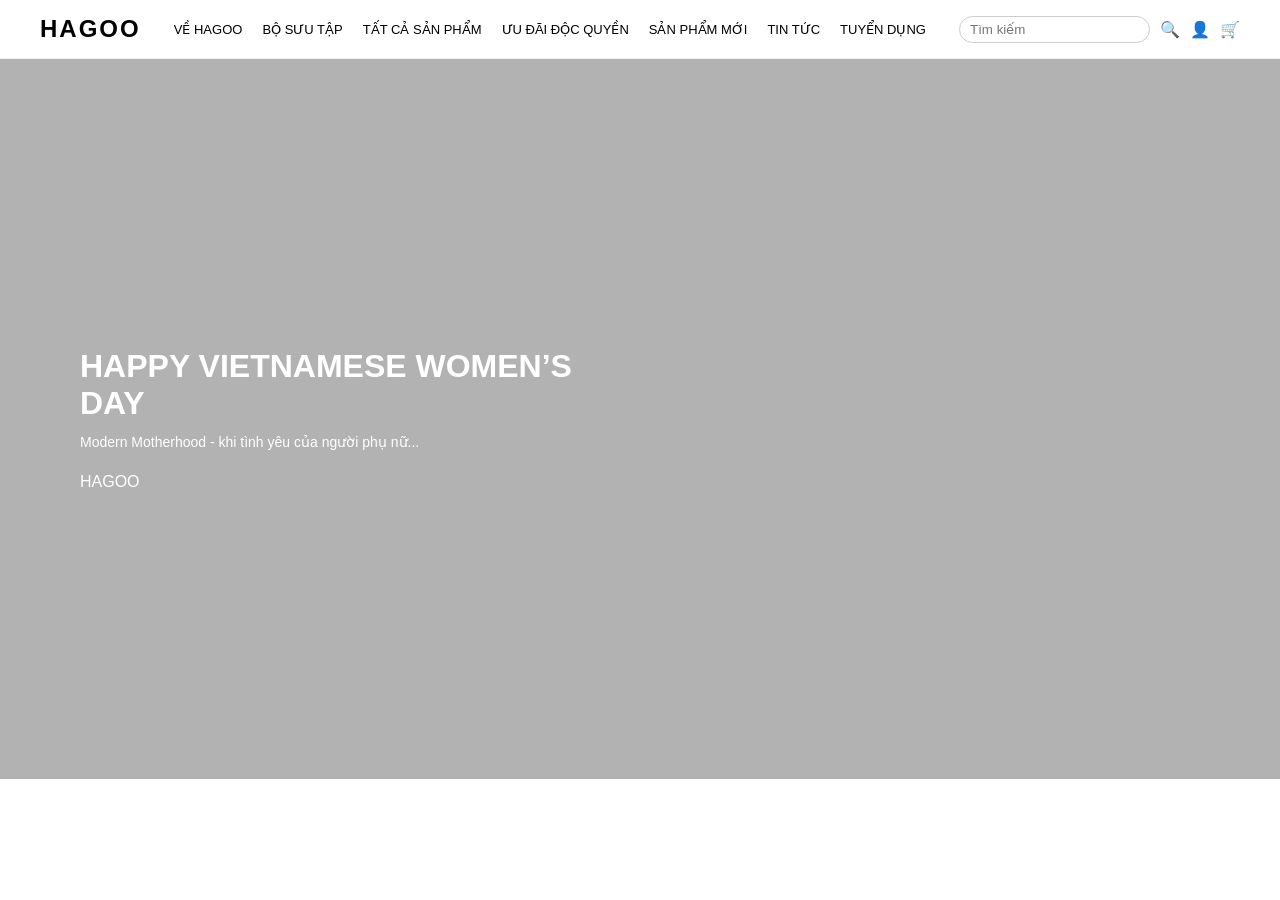
==== index.html @ 85efa3c8 "b" ====
<!doctype html>
<html lang="vi">
  <head>
    <meta charset="UTF-8" />
    <meta name="viewport" content="width=device-width, initial-scale=1.0" />
    <title>Fashion Layout</title>
    <link rel="stylesheet" href="style.css" />
  </head>

  <body>
    <!-- HEADER -->
    <header class="header">
      <div class="logo">
        <h2>HAGOO</h2>
      </div>

      <nav class="nav">
        <a href="#">VỀ HAGOO</a>
        <a href="#">BỘ SƯU TẬP</a>
        <a href="#">TẤT CẢ SẢN PHẨM</a>
        <a href="#">ƯU ĐÃI ĐỘC QUYỀN</a>
        <a href="#">SẢN PHẨM MỚI</a>
        <a href="#">TIN TỨC</a>
        <a href="#">TUYỂN DỤNG</a>
      </nav>

      <div class="right">
        <input type="text" placeholder="Tìm kiếm" />
        <span class="icon">🔍</span>
        <span class="icon">👤</span>
        <span class="icon">🛒</span>
      </div>
    </header>

    <!-- HERO -->
    <section class="hero">
      <div class="hero-text">
        <h1>HAPPY VIETNAMESE WOMEN’S DAY</h1>
        <p>Modern Motherhood - khi tình yêu của người phụ nữ...</p>
        <span>HAGOO</span>
      </div>
    </section>
  </body>
</html>
---- style.css ----
* {
  margin: 0;
  padding: 0;
  box-sizing: border-box;
  font-family: Arial, sans-serif;
}

/* HEADER */
.header {
  display: flex;
  justify-content: space-between;
  align-items: center;
  padding: 15px 40px;
  border-bottom: 1px solid #eee;
}

.logo h2 {
  letter-spacing: 2px;
}

.nav {
  display: flex;
  gap: 20px;
}

.nav a {
  text-decoration: none;
  color: black;
  font-size: 13px;
}

.right {
  display: flex;
  align-items: center;
  gap: 10px;
}

.right input {
  padding: 5px 10px;
  border: 1px solid #ccc;
  border-radius: 20px;
}

/* HERO */
.hero {
  height: 80vh;
  background: url("https://images.unsplash.com/photo-1520975916090-3105956dac38")
    center/cover no-repeat;
  display: flex;
  align-items: center;
  padding-left: 80px;
  color: white;
  position: relative;
}

/* lớp tối để chữ dễ đọc */
.hero::before {
  content: "";
  position: absolute;
  inset: 0;
  background: rgba(0, 0, 0, 0.3);
}

.hero-text {
  position: relative;
  max-width: 500px;
}

.hero-text h1 {
  font-size: 32px;
  margin-bottom: 10px;
}

.hero-text p {
  font-size: 14px;
  margin-bottom: 20px;
  line-height: 1.5;
}
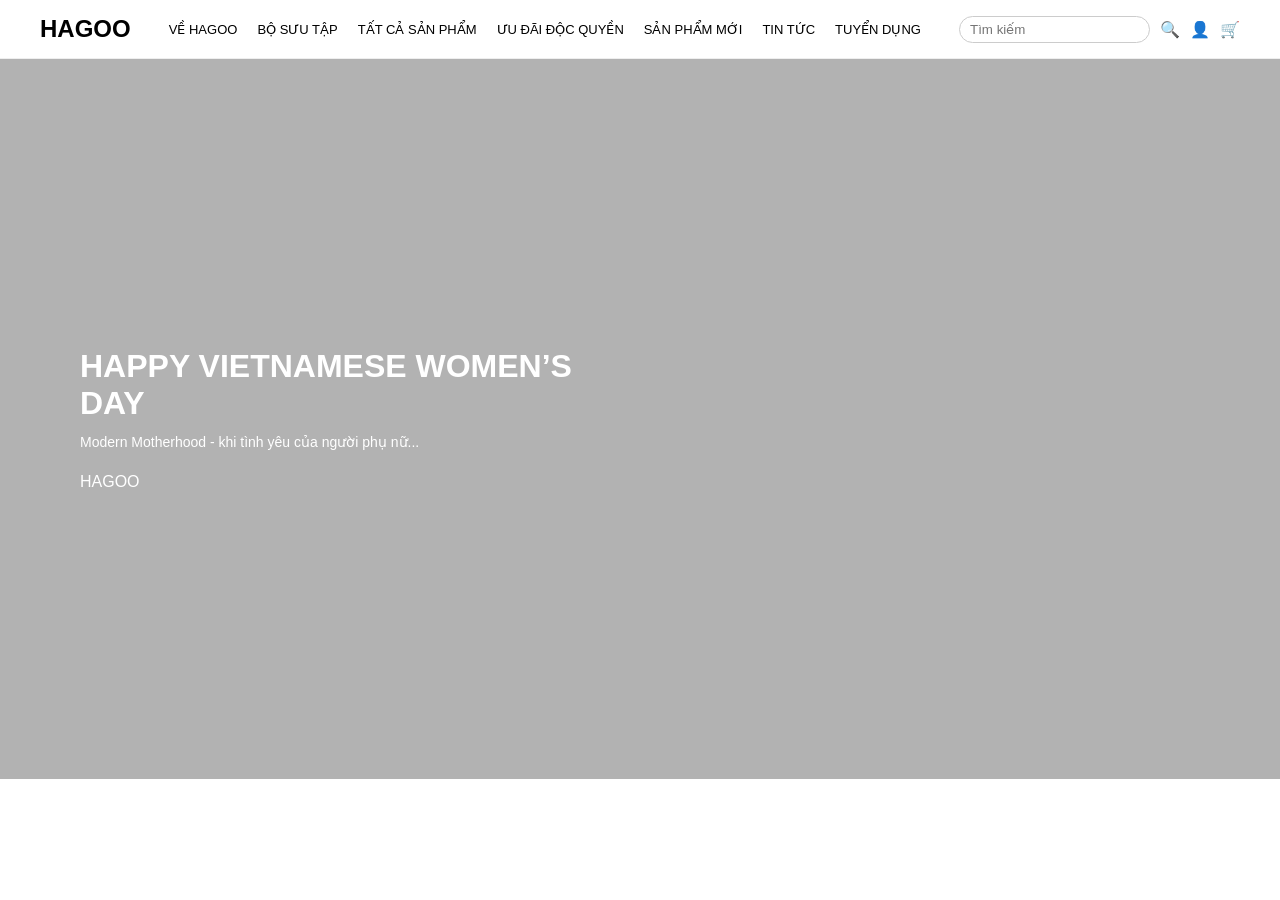
==== commit ee8d81c1: "d" ====
--- a/index.html
+++ b/index.html
@@ -3,12 +3,11 @@
   <head>
     <meta charset="UTF-8" />
     <meta name="viewport" content="width=device-width, initial-scale=1.0" />
-    <title>Fashion Layout</title>
+    <title>Hân anh shop túi</title>
     <link rel="stylesheet" href="style.css" />
   </head>
 
   <body>
-    <!-- HEADER -->
     <header class="header">
       <div class="logo">
         <h2>HAGOO</h2>
@@ -32,7 +31,6 @@
       </div>
     </header>
 
-    <!-- HERO -->
     <section class="hero">
       <div class="hero-text">
         <h1>HAPPY VIETNAMESE WOMEN’S DAY</h1>
--- a/style.css
+++ b/style.css
@@ -14,8 +14,9 @@
   border-bottom: 1px solid #eee;
 }
 
-.logo h2 {
+.logo h1 {
   letter-spacing: 2px;
+  color: red;
 }
 
 .nav {
@@ -76,3 +77,31 @@
   margin-bottom: 20px;
   line-height: 1.5;
 }
+/* ===== MOBILE ===== */
+@media (max-width: 768px) {
+  .header {
+    flex-direction: column;
+    align-items: flex-start;
+    gap: 10px;
+    padding: 10px 15px;
+  }
+
+  .nav {
+    flex-wrap: wrap;
+    gap: 10px;
+  }
+
+  .right {
+    width: 100%;
+    justify-content: space-between;
+  }
+
+  .hero {
+    padding-left: 15px;
+    height: 60vh;
+  }
+
+  .hero-text h1 {
+    font-size: 22px;
+  }
+}
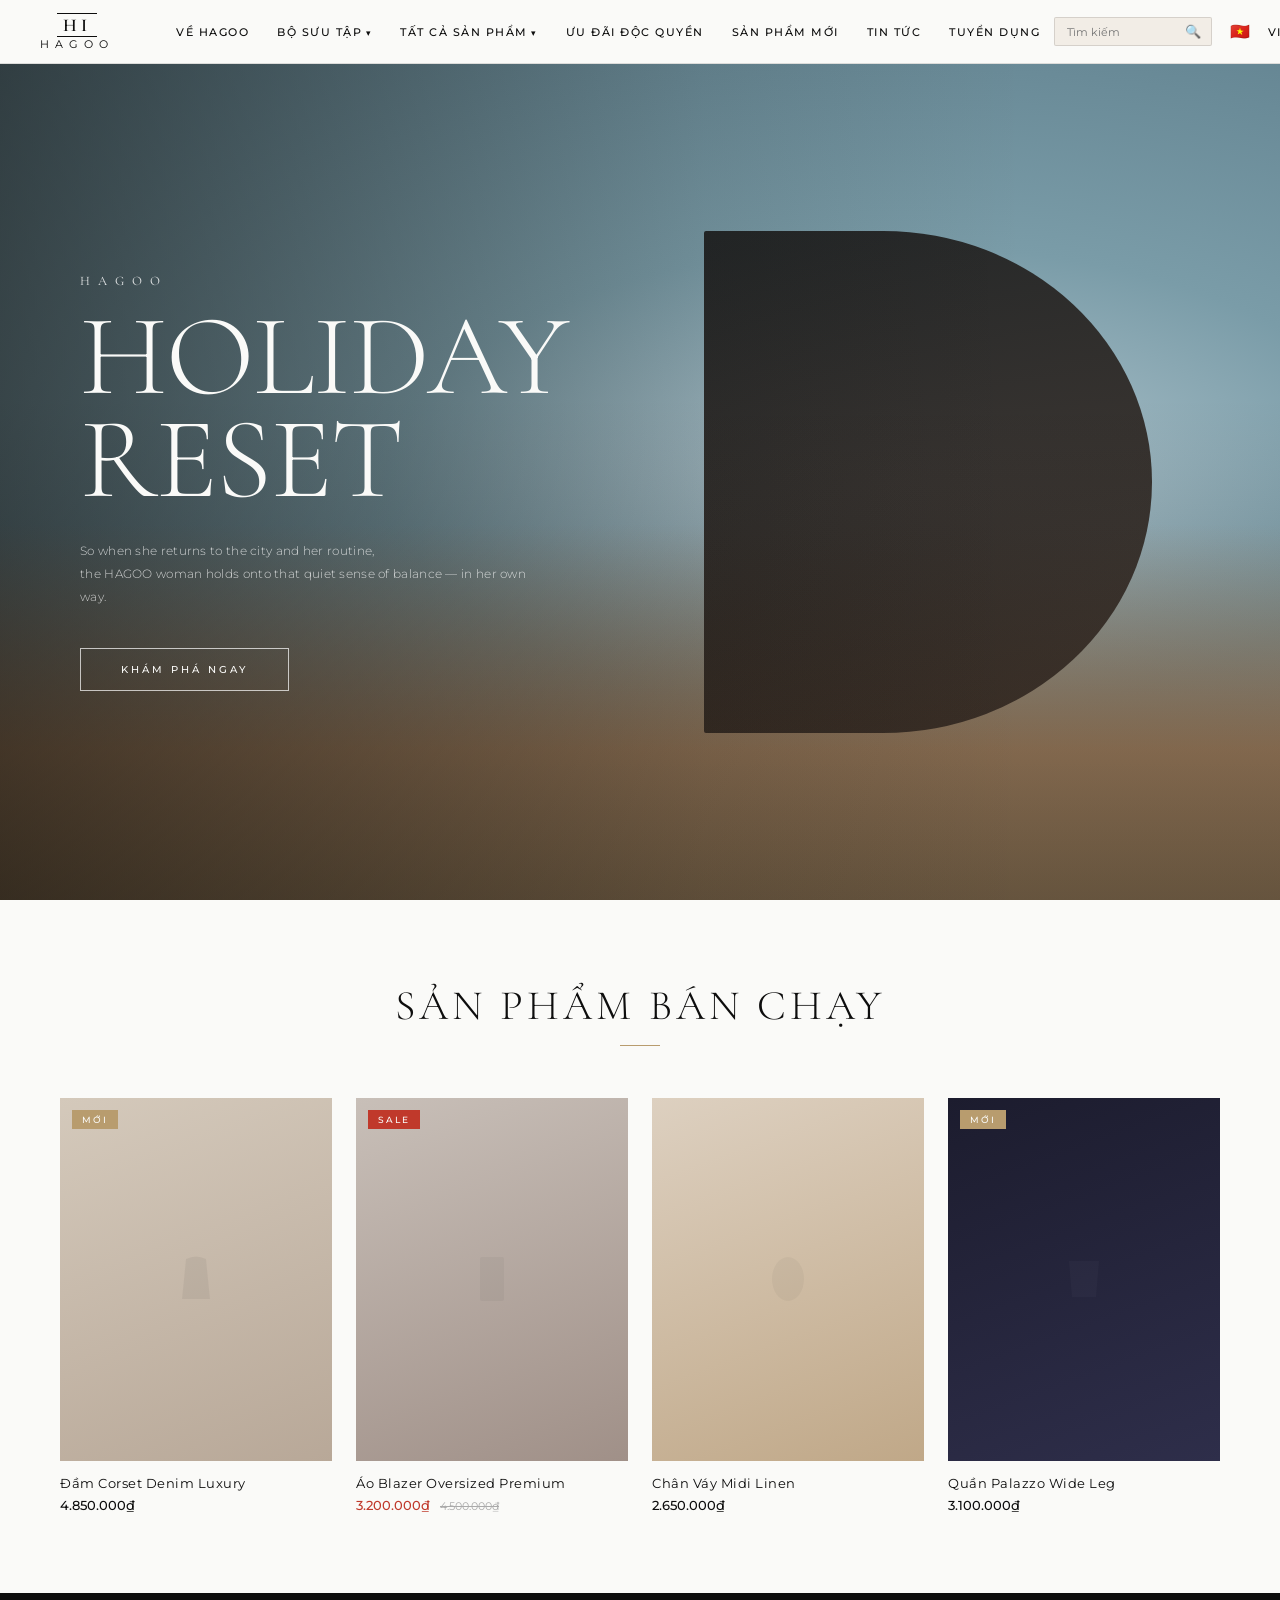
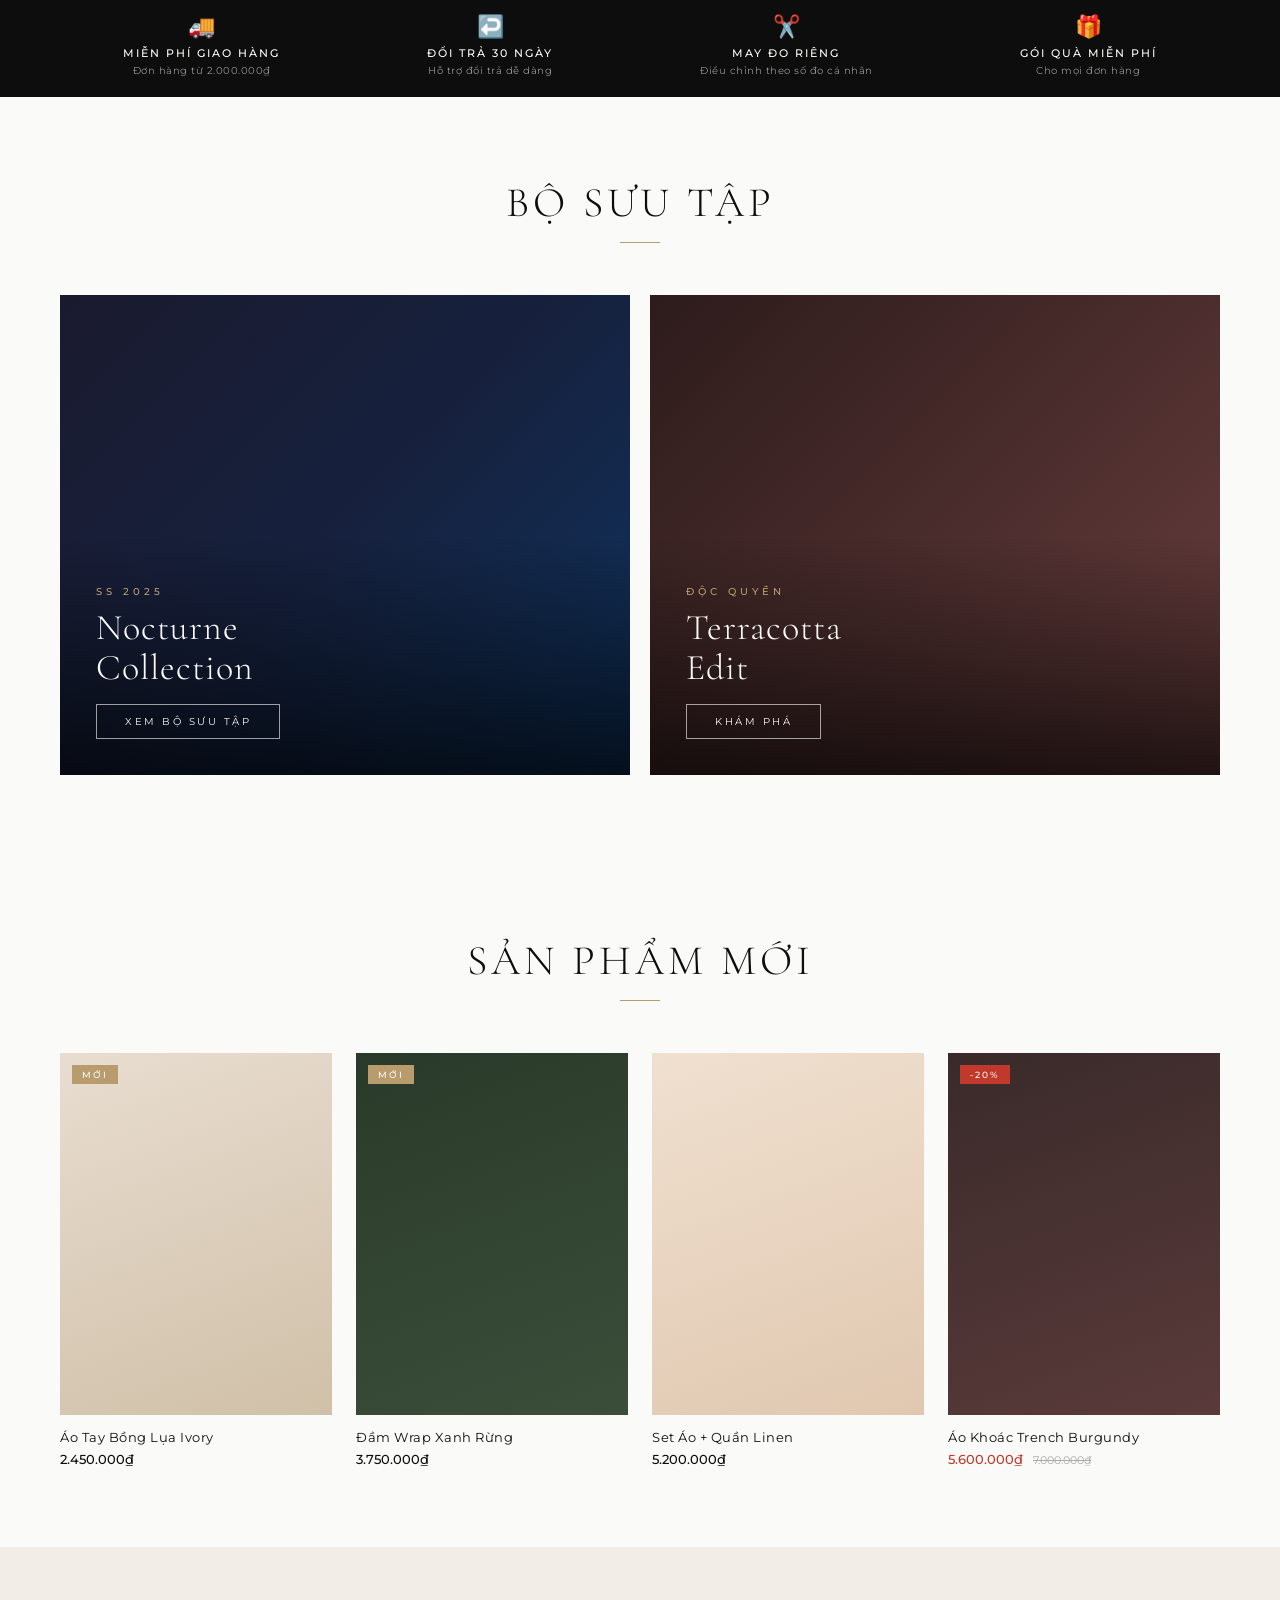
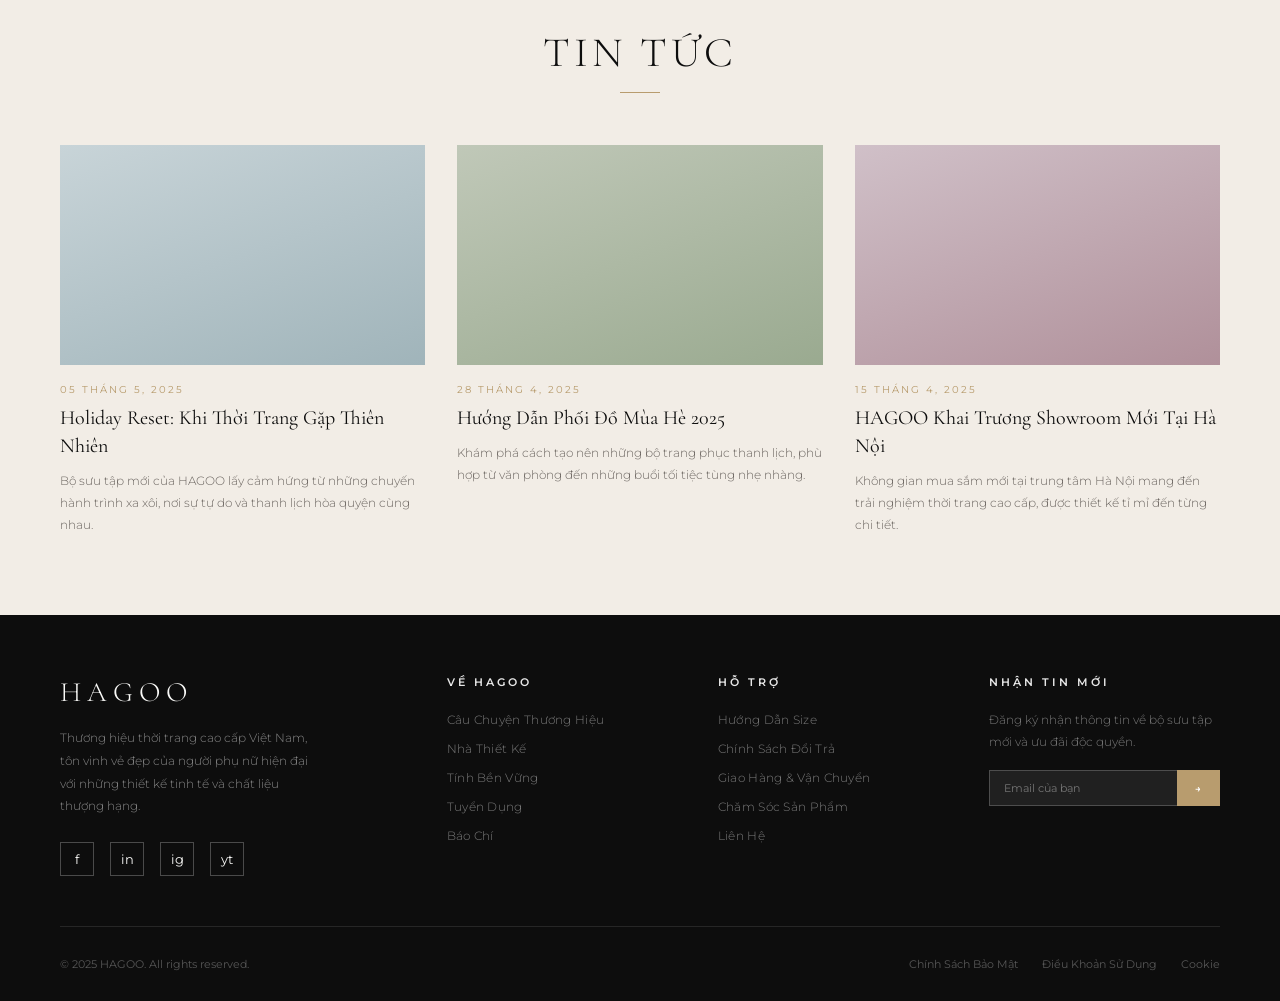
==== commit 896d1ae3: "a" ====
--- a/index.html
+++ b/index.html
@@ -3,40 +3,405 @@
   <head>
     <meta charset="UTF-8" />
     <meta name="viewport" content="width=device-width, initial-scale=1.0" />
-    <title>Hân anh shop túi</title>
-    <link rel="stylesheet" href="style.css" />
+    <title>HAGOO – Holiday Reset</title>
+    <link rel="preconnect" href="https://fonts.googleapis.com" />
+    <link
+      href="https://fonts.googleapis.com/css2?family=Cormorant+Garamond:ital,wght@0,300;0,400;0,600;1,300;1,400&family=Montserrat:wght@300;400;500;600&display=swap"
+      rel="stylesheet"
+    />
+    <link rel="stylesheet" href="b.css" />
   </head>
-
   <body>
-    <header class="header">
-      <div class="logo">
-        <h2>HAGOO</h2>
-      </div>
-
-      <nav class="nav">
-        <a href="#">VỀ HAGOO</a>
-        <a href="#">BỘ SƯU TẬP</a>
-        <a href="#">TẤT CẢ SẢN PHẨM</a>
-        <a href="#">ƯU ĐÃI ĐỘC QUYỀN</a>
-        <a href="#">SẢN PHẨM MỚI</a>
-        <a href="#">TIN TỨC</a>
-        <a href="#">TUYỂN DỤNG</a>
-      </nav>
-
-      <div class="right">
-        <input type="text" placeholder="Tìm kiếm" />
-        <span class="icon">🔍</span>
-        <span class="icon">👤</span>
-        <span class="icon">🛒</span>
-      </div>
-    </header>
-
+    <!-- NAVBAR -->
+    <nav>
+      <a href="#" class="nav-logo">
+        <span class="logo-icon">HI</span>
+        <span class="logo-name">HAGOO</span>
+      </a>
+      <ul class="nav-links">
+        <li><a href="#">Về Hagoo</a></li>
+        <li class="has-arrow"><a href="#">Bộ Sưu Tập</a></li>
+        <li class="has-arrow"><a href="#">Tất Cả Sản Phẩm</a></li>
+        <li><a href="#">Ưu Đãi Độc Quyền</a></li>
+        <li><a href="#">Sản Phẩm Mới</a></li>
+        <li><a href="#">Tin Tức</a></li>
+        <li><a href="#">Tuyển Dụng</a></li>
+      </ul>
+      <div class="nav-actions">
+        <div class="nav-search">
+          <input type="text" placeholder="Tìm kiếm" />
+          <button>🔍</button>
+        </div>
+        <span class="nav-flag">🇻🇳</span>
+        <span class="nav-lang">VI</span>
+        <a href="#" class="nav-icon">👤</a>
+        <a href="#" class="nav-icon">
+          🛍
+          <span class="cart-count">0</span>
+        </a>
+      </div>
+    </nav>
+
+    <!-- HERO -->
     <section class="hero">
-      <div class="hero-text">
-        <h1>HAPPY VIETNAMESE WOMEN’S DAY</h1>
-        <p>Modern Motherhood - khi tình yêu của người phụ nữ...</p>
-        <span>HAGOO</span>
+      <div class="hero-bg"></div>
+      <div class="hero-img-overlay"></div>
+      <div class="hero-content">
+        <p class="hero-brand">Hagoo</p>
+        <h1 class="hero-title">Holiday<br />Reset</h1>
+        <p class="hero-sub">
+          So when she returns to the city and her routine,<br />
+          the HAGOO woman holds onto that quiet sense of balance — in her own
+          way.
+        </p>
+        <a href="#" class="hero-cta">Khám Phá Ngay</a>
       </div>
     </section>
+
+    <!-- BEST SELLERS -->
+    <section class="section">
+      <div class="section-header">
+        <h2 class="section-title">Sản Phẩm Bán Chạy</h2>
+        <div class="section-line"></div>
+      </div>
+      <div class="products-grid">
+        <div class="product-card">
+          <div class="product-img">
+            <div class="product-img-inner">
+              <svg viewBox="0 0 60 60" fill="none">
+                <path
+                  d="M20 10 Q30 5 40 10 L44 50 H16 Z"
+                  fill="rgba(0,0,0,0.2)"
+                />
+              </svg>
+            </div>
+            <span class="product-tag new">Mới</span>
+            <button class="product-wishlist">♡</button>
+          </div>
+          <div class="product-info">
+            <p class="product-name">Đầm Corset Denim Luxury</p>
+            <div class="product-price">
+              <span class="current">4.850.000₫</span>
+            </div>
+          </div>
+        </div>
+
+        <div class="product-card">
+          <div class="product-img">
+            <div
+              class="product-img-inner"
+              style="background: linear-gradient(160deg, #c8bfb8, #a09088)"
+            >
+              <svg viewBox="0 0 60 60" fill="none">
+                <rect
+                  x="18"
+                  y="8"
+                  width="24"
+                  height="44"
+                  rx="2"
+                  fill="rgba(0,0,0,0.15)"
+                />
+              </svg>
+            </div>
+            <span class="product-tag sale">Sale</span>
+            <button class="product-wishlist">♡</button>
+          </div>
+          <div class="product-info">
+            <p class="product-name">Áo Blazer Oversized Premium</p>
+            <div class="product-price">
+              <span class="sale-price">3.200.000₫</span>
+              <span class="original">4.500.000₫</span>
+            </div>
+          </div>
+        </div>
+
+        <div class="product-card">
+          <div class="product-img">
+            <div
+              class="product-img-inner"
+              style="background: linear-gradient(160deg, #ddd0c0, #c0a888)"
+            >
+              <svg viewBox="0 0 60 60" fill="none">
+                <ellipse
+                  cx="30"
+                  cy="30"
+                  rx="16"
+                  ry="22"
+                  fill="rgba(0,0,0,0.15)"
+                />
+              </svg>
+            </div>
+            <button class="product-wishlist">♡</button>
+          </div>
+          <div class="product-info">
+            <p class="product-name">Chân Váy Midi Linen</p>
+            <div class="product-price">
+              <span class="current">2.650.000₫</span>
+            </div>
+          </div>
+        </div>
+
+        <div class="product-card">
+          <div class="product-img">
+            <div
+              class="product-img-inner"
+              style="background: linear-gradient(160deg, #1c1c2e, #2e2e4a)"
+            >
+              <svg viewBox="0 0 60 60" fill="none">
+                <path
+                  d="M15 12 H45 L42 48 H18 Z"
+                  fill="rgba(255,255,255,0.1)"
+                />
+              </svg>
+            </div>
+            <span class="product-tag new">Mới</span>
+            <button class="product-wishlist">♡</button>
+          </div>
+          <div class="product-info">
+            <p class="product-name">Quần Palazzo Wide Leg</p>
+            <div class="product-price">
+              <span class="current">3.100.000₫</span>
+            </div>
+          </div>
+        </div>
+      </div>
+    </section>
+
+    <!-- PROMO STRIP -->
+    <div class="promo-strip">
+      <div class="promo-item">
+        <div class="promo-icon">🚚</div>
+        <div class="promo-title">Miễn Phí Giao Hàng</div>
+        <div class="promo-sub">Đơn hàng từ 2.000.000₫</div>
+      </div>
+      <div class="promo-item">
+        <div class="promo-icon">↩️</div>
+        <div class="promo-title">Đổi Trả 30 Ngày</div>
+        <div class="promo-sub">Hỗ trợ đổi trả dễ dàng</div>
+      </div>
+      <div class="promo-item">
+        <div class="promo-icon">✂️</div>
+        <div class="promo-title">May Đo Riêng</div>
+        <div class="promo-sub">Điều chỉnh theo số đo cá nhân</div>
+      </div>
+      <div class="promo-item">
+        <div class="promo-icon">🎁</div>
+        <div class="promo-title">Gói Quà Miễn Phí</div>
+        <div class="promo-sub">Cho mọi đơn hàng</div>
+      </div>
+    </div>
+
+    <!-- COLLECTION BANNERS -->
+    <section class="collection-section-header">
+      <div class="section-header">
+        <h2 class="section-title">Bộ Sưu Tập</h2>
+        <div class="section-line"></div>
+      </div>
+    </section>
+    <div class="collection-banner">
+      <div class="banner-card">
+        <div class="banner-bg banner-bg-1"></div>
+        <div class="banner-overlay"></div>
+        <div class="banner-content">
+          <p class="banner-eyebrow">SS 2025</p>
+          <h3 class="banner-title">Nocturne<br />Collection</h3>
+          <a href="#" class="banner-btn">Xem Bộ Sưu Tập</a>
+        </div>
+      </div>
+      <div class="banner-card">
+        <div class="banner-bg banner-bg-2"></div>
+        <div class="banner-overlay"></div>
+        <div class="banner-content">
+          <p class="banner-eyebrow">Độc Quyền</p>
+          <h3 class="banner-title">Terracotta<br />Edit</h3>
+          <a href="#" class="banner-btn">Khám Phá</a>
+        </div>
+      </div>
+    </div>
+
+    <!-- NEW ARRIVALS -->
+    <section class="section">
+      <div class="section-header">
+        <h2 class="section-title">Sản Phẩm Mới</h2>
+        <div class="section-line"></div>
+      </div>
+      <div class="products-grid">
+        <div class="product-card">
+          <div class="product-img">
+            <div
+              class="product-img-inner"
+              style="background: linear-gradient(160deg, #e8ddd0, #d0c0a8)"
+            ></div>
+            <span class="product-tag new">Mới</span>
+            <button class="product-wishlist">♡</button>
+          </div>
+          <div class="product-info">
+            <p class="product-name">Áo Tay Bồng Lụa Ivory</p>
+            <div class="product-price">
+              <span class="current">2.450.000₫</span>
+            </div>
+          </div>
+        </div>
+
+        <div class="product-card">
+          <div class="product-img">
+            <div
+              class="product-img-inner"
+              style="background: linear-gradient(160deg, #2a3a2a, #3a4e3a)"
+            ></div>
+            <span class="product-tag new">Mới</span>
+            <button class="product-wishlist">♡</button>
+          </div>
+          <div class="product-info">
+            <p class="product-name">Đầm Wrap Xanh Rừng</p>
+            <div class="product-price">
+              <span class="current">3.750.000₫</span>
+            </div>
+          </div>
+        </div>
+
+        <div class="product-card">
+          <div class="product-img">
+            <div
+              class="product-img-inner"
+              style="background: linear-gradient(160deg, #f0e0d0, #e0c8b0)"
+            ></div>
+            <button class="product-wishlist">♡</button>
+          </div>
+          <div class="product-info">
+            <p class="product-name">Set Áo + Quần Linen</p>
+            <div class="product-price">
+              <span class="current">5.200.000₫</span>
+            </div>
+          </div>
+        </div>
+
+        <div class="product-card">
+          <div class="product-img">
+            <div
+              class="product-img-inner"
+              style="background: linear-gradient(160deg, #3a2a2a, #5a3a3a)"
+            ></div>
+            <span class="product-tag sale">-20%</span>
+            <button class="product-wishlist">♡</button>
+          </div>
+          <div class="product-info">
+            <p class="product-name">Áo Khoác Trench Burgundy</p>
+            <div class="product-price">
+              <span class="sale-price">5.600.000₫</span>
+              <span class="original">7.000.000₫</span>
+            </div>
+          </div>
+        </div>
+      </div>
+    </section>
+
+    <!-- NEWS -->
+    <section class="section section-cream">
+      <div class="section-header">
+        <h2 class="section-title">Tin Tức</h2>
+        <div class="section-line"></div>
+      </div>
+      <div class="news-grid">
+        <div class="news-card">
+          <div class="news-img"><div class="news-img-inner"></div></div>
+          <p class="news-date">05 Tháng 5, 2025</p>
+          <h3 class="news-title">
+            Holiday Reset: Khi Thời Trang Gặp Thiên Nhiên
+          </h3>
+          <p class="news-excerpt">
+            Bộ sưu tập mới của HAGOO lấy cảm hứng từ những chuyến hành trình xa
+            xôi, nơi sự tự do và thanh lịch hòa quyện cùng nhau.
+          </p>
+        </div>
+
+        <div class="news-card">
+          <div class="news-img">
+            <div
+              class="news-img-inner"
+              style="background: linear-gradient(160deg, #c0c8b8, #9aaa90)"
+            ></div>
+          </div>
+          <p class="news-date">28 Tháng 4, 2025</p>
+          <h3 class="news-title">Hướng Dẫn Phối Đồ Mùa Hè 2025</h3>
+          <p class="news-excerpt">
+            Khám phá cách tạo nên những bộ trang phục thanh lịch, phù hợp từ văn
+            phòng đến những buổi tối tiệc tùng nhẹ nhàng.
+          </p>
+        </div>
+
+        <div class="news-card">
+          <div class="news-img">
+            <div
+              class="news-img-inner"
+              style="background: linear-gradient(160deg, #d0c0c8, #b0909a)"
+            ></div>
+          </div>
+          <p class="news-date">15 Tháng 4, 2025</p>
+          <h3 class="news-title">HAGOO Khai Trương Showroom Mới Tại Hà Nội</h3>
+          <p class="news-excerpt">
+            Không gian mua sắm mới tại trung tâm Hà Nội mang đến trải nghiệm
+            thời trang cao cấp, được thiết kế tỉ mỉ đến từng chi tiết.
+          </p>
+        </div>
+      </div>
+    </section>
+
+    <!-- FOOTER -->
+    <footer>
+      <div class="footer-top">
+        <div>
+          <div class="footer-brand-name">HAGOO</div>
+          <p class="footer-desc">
+            Thương hiệu thời trang cao cấp Việt Nam, tôn vinh vẻ đẹp của người
+            phụ nữ hiện đại với những thiết kế tinh tế và chất liệu thượng hạng.
+          </p>
+          <div class="footer-socials">
+            <a href="#" class="social-link">f</a>
+            <a href="#" class="social-link">in</a>
+            <a href="#" class="social-link">ig</a>
+            <a href="#" class="social-link">yt</a>
+          </div>
+        </div>
+        <div class="footer-col">
+          <h4>Về Hagoo</h4>
+          <ul>
+            <li><a href="#">Câu Chuyện Thương Hiệu</a></li>
+            <li><a href="#">Nhà Thiết Kế</a></li>
+            <li><a href="#">Tính Bền Vững</a></li>
+            <li><a href="#">Tuyển Dụng</a></li>
+            <li><a href="#">Báo Chí</a></li>
+          </ul>
+        </div>
+        <div class="footer-col">
+          <h4>Hỗ Trợ</h4>
+          <ul>
+            <li><a href="#">Hướng Dẫn Size</a></li>
+            <li><a href="#">Chính Sách Đổi Trả</a></li>
+            <li><a href="#">Giao Hàng &amp; Vận Chuyển</a></li>
+            <li><a href="#">Chăm Sóc Sản Phẩm</a></li>
+            <li><a href="#">Liên Hệ</a></li>
+          </ul>
+        </div>
+        <div class="footer-col">
+          <h4>Nhận Tin Mới</h4>
+          <p class="footer-newsletter-desc">
+            Đăng ký nhận thông tin về bộ sưu tập mới và ưu đãi độc quyền.
+          </p>
+          <div class="footer-newsletter-form">
+            <input type="email" placeholder="Email của bạn" />
+            <button>→</button>
+          </div>
+        </div>
+      </div>
+      <div class="footer-bottom">
+        <span>© 2025 HAGOO. All rights reserved.</span>
+        <div class="footer-bottom-links">
+          <a href="#">Chính Sách Bảo Mật</a>
+          <a href="#">Điều Khoản Sử Dụng</a>
+          <a href="#">Cookie</a>
+        </div>
+      </div>
+    </footer>
   </body>
 </html>
--- a/b.css
+++ b/b.css
@@ -0,0 +1,817 @@
+/* ── CSS VARIABLES ── */
+:root {
+  --black: #0d0d0d;
+  --white: #fafaf8;
+  --cream: #f2ede6;
+  --gold: #b89c6e;
+  --mid: #6b6560;
+  --light-border: rgba(0, 0, 0, 0.12);
+}
+
+/* ── RESET ── */
+*,
+*::before,
+*::after {
+  box-sizing: border-box;
+  margin: 0;
+  padding: 0;
+}
+
+body {
+  font-family: "Montserrat", sans-serif;
+  background: var(--white);
+  color: var(--black);
+  overflow-x: hidden;
+}
+
+/* ── NAVBAR ── */
+nav {
+  position: fixed;
+  top: 0;
+  left: 0;
+  right: 0;
+  z-index: 100;
+  background: rgba(250, 250, 248, 0.94);
+  backdrop-filter: blur(10px);
+  border-bottom: 1px solid var(--light-border);
+  display: flex;
+  align-items: center;
+  padding: 0 40px;
+  height: 64px;
+  gap: 0;
+}
+
+.nav-logo {
+  display: flex;
+  flex-direction: column;
+  align-items: center;
+  font-family: "Cormorant Garamond", serif;
+  line-height: 1;
+  text-decoration: none;
+  color: var(--black);
+  margin-right: 48px;
+  flex-shrink: 0;
+}
+
+.nav-logo .logo-icon {
+  font-size: 18px;
+  letter-spacing: 4px;
+  font-weight: 600;
+  border-top: 1.5px solid var(--black);
+  border-bottom: 1.5px solid var(--black);
+  padding: 2px 6px;
+}
+
+.nav-logo .logo-name {
+  font-size: 11px;
+  letter-spacing: 6px;
+  font-weight: 400;
+  margin-top: 2px;
+  font-family: "Montserrat", sans-serif;
+}
+
+.nav-links {
+  display: flex;
+  align-items: center;
+  gap: 0;
+  flex: 1;
+  list-style: none;
+}
+
+.nav-links li a {
+  display: block;
+  padding: 0 14px;
+  font-size: 11px;
+  letter-spacing: 1.5px;
+  font-weight: 500;
+  text-decoration: none;
+  color: var(--black);
+  text-transform: uppercase;
+  transition: color 0.2s;
+  white-space: nowrap;
+}
+
+.nav-links li a:hover {
+  color: var(--gold);
+}
+
+.nav-links li.has-arrow a::after {
+  content: " ▾";
+  font-size: 9px;
+}
+
+.nav-actions {
+  display: flex;
+  align-items: center;
+  gap: 18px;
+}
+
+.nav-search {
+  display: flex;
+  align-items: center;
+  border: 1px solid var(--light-border);
+  border-radius: 2px;
+  overflow: hidden;
+  background: var(--cream);
+}
+
+.nav-search input {
+  border: none;
+  background: transparent;
+  padding: 6px 12px;
+  font-size: 11px;
+  font-family: "Montserrat", sans-serif;
+  width: 120px;
+  outline: none;
+  color: var(--black);
+}
+
+.nav-search button {
+  background: transparent;
+  border: none;
+  padding: 6px 10px;
+  cursor: pointer;
+  color: var(--mid);
+  font-size: 13px;
+}
+
+.nav-flag {
+  font-size: 16px;
+  cursor: pointer;
+}
+
+.nav-icon {
+  font-size: 16px;
+  cursor: pointer;
+  color: var(--black);
+  text-decoration: none;
+  position: relative;
+}
+
+.nav-lang {
+  font-size: 11px;
+  letter-spacing: 1px;
+  font-weight: 500;
+}
+
+.cart-count {
+  position: absolute;
+  top: -6px;
+  right: -8px;
+  background: var(--black);
+  color: var(--white);
+  font-size: 9px;
+  width: 16px;
+  height: 16px;
+  border-radius: 50%;
+  display: flex;
+  align-items: center;
+  justify-content: center;
+  font-family: "Montserrat", sans-serif;
+  font-weight: 600;
+}
+
+/* ── HERO ── */
+.hero {
+  margin-top: 64px;
+  position: relative;
+  height: calc(100vh - 64px);
+  min-height: 600px;
+  overflow: hidden;
+  display: flex;
+  align-items: center;
+  background: linear-gradient(
+    135deg,
+    #a8b5c0 0%,
+    #8a9fa8 30%,
+    #c4b89a 70%,
+    #b0a080 100%
+  );
+}
+
+.hero-img-overlay {
+  position: absolute;
+  inset: 0;
+  background:
+    linear-gradient(
+      to right,
+      rgba(15, 12, 8, 0.55) 0%,
+      rgba(15, 12, 8, 0.1) 55%,
+      transparent 80%
+    ),
+    linear-gradient(to bottom, transparent 40%, rgba(15, 12, 8, 0.3) 100%);
+}
+
+.hero-bg {
+  position: absolute;
+  inset: 0;
+  background: radial-gradient(
+    ellipse at 70% 50%,
+    #b5c8d0 0%,
+    #7a9ca8 40%,
+    #5a7a88 100%
+  );
+  overflow: hidden;
+}
+
+.hero-bg::before {
+  content: "";
+  position: absolute;
+  bottom: 0;
+  left: 0;
+  right: 0;
+  height: 45%;
+  background: linear-gradient(
+    to top,
+    #8b7355 0%,
+    #a08060 40%,
+    transparent 100%
+  );
+}
+
+.hero-bg::after {
+  content: "";
+  position: absolute;
+  top: 20%;
+  right: 10%;
+  width: 35%;
+  height: 60%;
+  background: linear-gradient(160deg, #1a1a1a 0%, #2d2520 60%, #3d3028 100%);
+  border-radius: 2px 60% 60% 2px / 2px 50% 50% 2px;
+  opacity: 0.9;
+}
+
+.hero-content {
+  position: relative;
+  z-index: 2;
+  padding: 0 80px;
+  max-width: 680px;
+  animation: heroIn 1.2s ease both;
+}
+
+@keyframes heroIn {
+  from {
+    opacity: 0;
+    transform: translateY(30px);
+  }
+  to {
+    opacity: 1;
+    transform: translateY(0);
+  }
+}
+
+.hero-brand {
+  font-family: "Cormorant Garamond", serif;
+  font-size: 13px;
+  letter-spacing: 8px;
+  font-weight: 400;
+  color: rgba(255, 255, 255, 0.85);
+  text-transform: uppercase;
+  margin-bottom: 16px;
+  animation: heroIn 1.2s 0.1s ease both;
+}
+
+.hero-title {
+  font-family: "Cormorant Garamond", serif;
+  font-size: clamp(72px, 9vw, 120px);
+  font-weight: 300;
+  line-height: 0.9;
+  color: var(--white);
+  letter-spacing: -1px;
+  text-transform: uppercase;
+  animation: heroIn 1.2s 0.2s ease both;
+}
+
+.hero-sub {
+  margin-top: 28px;
+  max-width: 460px;
+  font-size: 12px;
+  line-height: 1.9;
+  color: rgba(255, 255, 255, 0.75);
+  font-weight: 300;
+  letter-spacing: 0.3px;
+  animation: heroIn 1.2s 0.4s ease both;
+}
+
+.hero-cta {
+  display: inline-block;
+  margin-top: 40px;
+  padding: 14px 40px;
+  border: 1px solid rgba(255, 255, 255, 0.7);
+  color: var(--white);
+  text-decoration: none;
+  font-size: 10px;
+  letter-spacing: 3px;
+  font-weight: 500;
+  text-transform: uppercase;
+  transition: all 0.3s;
+  animation: heroIn 1.2s 0.5s ease both;
+}
+
+.hero-cta:hover {
+  background: var(--white);
+  color: var(--black);
+}
+
+/* ── SECTIONS ── */
+.section {
+  padding: 80px 60px;
+}
+
+.section-header {
+  text-align: center;
+  margin-bottom: 52px;
+}
+
+.section-title {
+  font-family: "Cormorant Garamond", serif;
+  font-size: clamp(28px, 4vw, 42px);
+  font-weight: 300;
+  letter-spacing: 4px;
+  text-transform: uppercase;
+  color: var(--black);
+}
+
+.section-line {
+  width: 40px;
+  height: 1px;
+  background: var(--gold);
+  margin: 14px auto 0;
+}
+
+/* ── PRODUCT GRID ── */
+.products-grid {
+  display: grid;
+  grid-template-columns: repeat(4, 1fr);
+  gap: 24px;
+}
+
+.product-card {
+  cursor: pointer;
+}
+
+.product-img {
+  position: relative;
+  overflow: hidden;
+  background: var(--cream);
+  aspect-ratio: 3 / 4;
+}
+
+.product-img-inner {
+  width: 100%;
+  height: 100%;
+  background: linear-gradient(160deg, #d4c9bb 0%, #b8a898 100%);
+  transition: transform 0.6s ease;
+  display: flex;
+  align-items: center;
+  justify-content: center;
+}
+
+.product-card:hover .product-img-inner {
+  transform: scale(1.05);
+}
+
+.product-img-inner svg {
+  opacity: 0.25;
+  width: 60px;
+  height: 60px;
+}
+
+.product-tag {
+  position: absolute;
+  top: 12px;
+  left: 12px;
+  background: var(--black);
+  color: var(--white);
+  font-size: 9px;
+  letter-spacing: 2px;
+  padding: 4px 10px;
+  text-transform: uppercase;
+  font-weight: 500;
+}
+
+.product-tag.sale {
+  background: #c0392b;
+}
+
+.product-tag.new {
+  background: var(--gold);
+}
+
+.product-wishlist {
+  position: absolute;
+  top: 12px;
+  right: 12px;
+  width: 32px;
+  height: 32px;
+  background: white;
+  border-radius: 50%;
+  display: flex;
+  align-items: center;
+  justify-content: center;
+  font-size: 13px;
+  opacity: 0;
+  transition: opacity 0.3s;
+  cursor: pointer;
+  border: none;
+}
+
+.product-card:hover .product-wishlist {
+  opacity: 1;
+}
+
+.product-info {
+  padding: 14px 0 0;
+}
+
+.product-name {
+  font-size: 13px;
+  font-weight: 400;
+  color: var(--black);
+  letter-spacing: 0.5px;
+  margin-bottom: 6px;
+  white-space: nowrap;
+  overflow: hidden;
+  text-overflow: ellipsis;
+}
+
+.product-price {
+  font-size: 13px;
+  color: var(--mid);
+  display: flex;
+  gap: 10px;
+  align-items: baseline;
+}
+
+.product-price .original {
+  text-decoration: line-through;
+  font-size: 11px;
+  color: #aaa;
+}
+
+.product-price .current {
+  font-weight: 500;
+  color: var(--black);
+}
+
+.product-price .sale-price {
+  color: #c0392b;
+  font-weight: 500;
+}
+
+/* ── COLLECTION BANNER ── */
+.collection-banner {
+  padding: 0 60px 80px;
+  display: grid;
+  grid-template-columns: 1fr 1fr;
+  gap: 20px;
+}
+
+.banner-card {
+  position: relative;
+  overflow: hidden;
+  cursor: pointer;
+  height: 480px;
+}
+
+.banner-bg {
+  width: 100%;
+  height: 100%;
+  transition: transform 0.7s ease;
+}
+
+.banner-card:hover .banner-bg {
+  transform: scale(1.04);
+}
+
+.banner-bg-1 {
+  background: linear-gradient(135deg, #1a1a2e 0%, #16213e 50%, #0f3460 100%);
+}
+
+.banner-bg-2 {
+  background: linear-gradient(135deg, #2d1b1b 0%, #4a2c2c 50%, #6b3f3f 100%);
+}
+
+.banner-overlay {
+  position: absolute;
+  inset: 0;
+  background: linear-gradient(to top, rgba(0, 0, 0, 0.7) 0%, transparent 50%);
+}
+
+.banner-content {
+  position: absolute;
+  bottom: 36px;
+  left: 36px;
+  right: 36px;
+  color: var(--white);
+}
+
+.banner-eyebrow {
+  font-size: 10px;
+  letter-spacing: 4px;
+  text-transform: uppercase;
+  color: var(--gold);
+  margin-bottom: 10px;
+  font-weight: 500;
+}
+
+.banner-title {
+  font-family: "Cormorant Garamond", serif;
+  font-size: 36px;
+  font-weight: 300;
+  letter-spacing: 1px;
+  line-height: 1.1;
+  margin-bottom: 16px;
+}
+
+.banner-btn {
+  display: inline-block;
+  padding: 10px 28px;
+  border: 1px solid rgba(255, 255, 255, 0.6);
+  color: var(--white);
+  font-size: 10px;
+  letter-spacing: 2.5px;
+  text-transform: uppercase;
+  text-decoration: none;
+  transition: all 0.3s;
+}
+
+.banner-btn:hover {
+  background: white;
+  color: var(--black);
+}
+
+/* ── PROMO STRIP ── */
+.promo-strip {
+  background: var(--black);
+  color: var(--white);
+  padding: 20px 60px;
+  display: flex;
+  justify-content: space-around;
+  align-items: center;
+  gap: 20px;
+}
+
+.promo-item {
+  text-align: center;
+}
+
+.promo-icon {
+  font-size: 22px;
+  margin-bottom: 6px;
+}
+
+.promo-title {
+  font-size: 11px;
+  letter-spacing: 2px;
+  font-weight: 500;
+  text-transform: uppercase;
+  margin-bottom: 4px;
+}
+
+.promo-sub {
+  font-size: 10px;
+  color: rgba(255, 255, 255, 0.55);
+  letter-spacing: 0.5px;
+}
+
+/* ── NEWS SECTION ── */
+.news-grid {
+  display: grid;
+  grid-template-columns: repeat(3, 1fr);
+  gap: 32px;
+}
+
+.news-card {
+  cursor: pointer;
+}
+
+.news-img {
+  height: 220px;
+  overflow: hidden;
+  background: var(--cream);
+  margin-bottom: 18px;
+}
+
+.news-img-inner {
+  width: 100%;
+  height: 100%;
+  background: linear-gradient(160deg, #c8d4d8 0%, #a0b4ba 100%);
+  transition: transform 0.5s ease;
+}
+
+.news-card:hover .news-img-inner {
+  transform: scale(1.05);
+}
+
+.news-date {
+  font-size: 10px;
+  color: var(--gold);
+  letter-spacing: 2px;
+  text-transform: uppercase;
+  margin-bottom: 8px;
+}
+
+.news-title {
+  font-family: "Cormorant Garamond", serif;
+  font-size: 20px;
+  font-weight: 400;
+  line-height: 1.4;
+  color: var(--black);
+  margin-bottom: 10px;
+}
+
+.news-excerpt {
+  font-size: 12px;
+  color: var(--mid);
+  line-height: 1.8;
+  font-weight: 300;
+}
+
+/* ── FOOTER ── */
+footer {
+  background: var(--black);
+  color: var(--white);
+  padding: 60px 60px 30px;
+}
+
+.footer-top {
+  display: grid;
+  grid-template-columns: 1.5fr 1fr 1fr 1fr;
+  gap: 40px;
+  padding-bottom: 50px;
+  border-bottom: 1px solid rgba(255, 255, 255, 0.1);
+  margin-bottom: 30px;
+}
+
+.footer-brand-name {
+  font-family: "Cormorant Garamond", serif;
+  font-size: 28px;
+  font-weight: 300;
+  letter-spacing: 6px;
+  margin-bottom: 18px;
+}
+
+.footer-desc {
+  font-size: 12px;
+  line-height: 1.9;
+  color: rgba(255, 255, 255, 0.5);
+  font-weight: 300;
+  max-width: 260px;
+}
+
+.footer-socials {
+  display: flex;
+  gap: 16px;
+  margin-top: 24px;
+}
+
+.social-link {
+  width: 34px;
+  height: 34px;
+  border: 1px solid rgba(255, 255, 255, 0.25);
+  display: flex;
+  align-items: center;
+  justify-content: center;
+  font-size: 13px;
+  text-decoration: none;
+  color: var(--white);
+  transition:
+    border-color 0.3s,
+    background 0.3s;
+}
+
+.social-link:hover {
+  border-color: var(--gold);
+  background: rgba(184, 156, 110, 0.15);
+}
+
+.footer-col h4 {
+  font-size: 11px;
+  letter-spacing: 3px;
+  text-transform: uppercase;
+  font-weight: 600;
+  margin-bottom: 20px;
+  color: rgba(255, 255, 255, 0.9);
+}
+
+.footer-col ul {
+  list-style: none;
+}
+
+.footer-col ul li {
+  margin-bottom: 10px;
+}
+
+.footer-col ul li a {
+  font-size: 12px;
+  color: rgba(255, 255, 255, 0.45);
+  text-decoration: none;
+  font-weight: 300;
+  transition: color 0.2s;
+  letter-spacing: 0.3px;
+}
+
+.footer-col ul li a:hover {
+  color: var(--gold);
+}
+
+.footer-newsletter-desc {
+  font-size: 12px;
+  color: rgba(255, 255, 255, 0.45);
+  line-height: 1.8;
+  margin-bottom: 18px;
+  font-weight: 300;
+}
+
+.footer-newsletter-form {
+  display: flex;
+  gap: 0;
+}
+
+.footer-newsletter-form input {
+  flex: 1;
+  padding: 10px 14px;
+  background: rgba(255, 255, 255, 0.08);
+  border: 1px solid rgba(255, 255, 255, 0.2);
+  border-right: none;
+  color: white;
+  font-family: "Montserrat", sans-serif;
+  font-size: 11px;
+  outline: none;
+}
+
+.footer-newsletter-form button {
+  padding: 10px 18px;
+  background: var(--gold);
+  border: none;
+  color: white;
+  font-size: 10px;
+  letter-spacing: 1.5px;
+  cursor: pointer;
+  font-family: "Montserrat", sans-serif;
+  font-weight: 600;
+}
+
+.footer-bottom {
+  display: flex;
+  justify-content: space-between;
+  align-items: center;
+  font-size: 11px;
+  color: rgba(255, 255, 255, 0.3);
+}
+
+.footer-bottom a {
+  color: inherit;
+  text-decoration: none;
+}
+
+.footer-bottom a:hover {
+  color: rgba(255, 255, 255, 0.6);
+}
+
+.footer-bottom-links {
+  display: flex;
+  gap: 24px;
+}
+
+/* ── COLLECTION SECTION HEADER ── */
+.collection-section-header {
+  padding: 80px 60px 0;
+}
+
+/* ── NEWS SECTION BACKGROUND ── */
+.section-cream {
+  background: var(--cream);
+}
+
+/* ── RESPONSIVE ── */
+@media (max-width: 900px) {
+  .products-grid {
+    grid-template-columns: repeat(2, 1fr);
+  }
+
+  .collection-banner {
+    grid-template-columns: 1fr;
+  }
+
+  .news-grid {
+    grid-template-columns: 1fr;
+  }
+
+  .footer-top {
+    grid-template-columns: 1fr 1fr;
+  }
+
+  .nav-links li:nth-child(n + 5) {
+    display: none;
+  }
+
+  .section {
+    padding: 60px 24px;
+  }
+
+  .hero-content {
+    padding: 0 36px;
+  }
+}
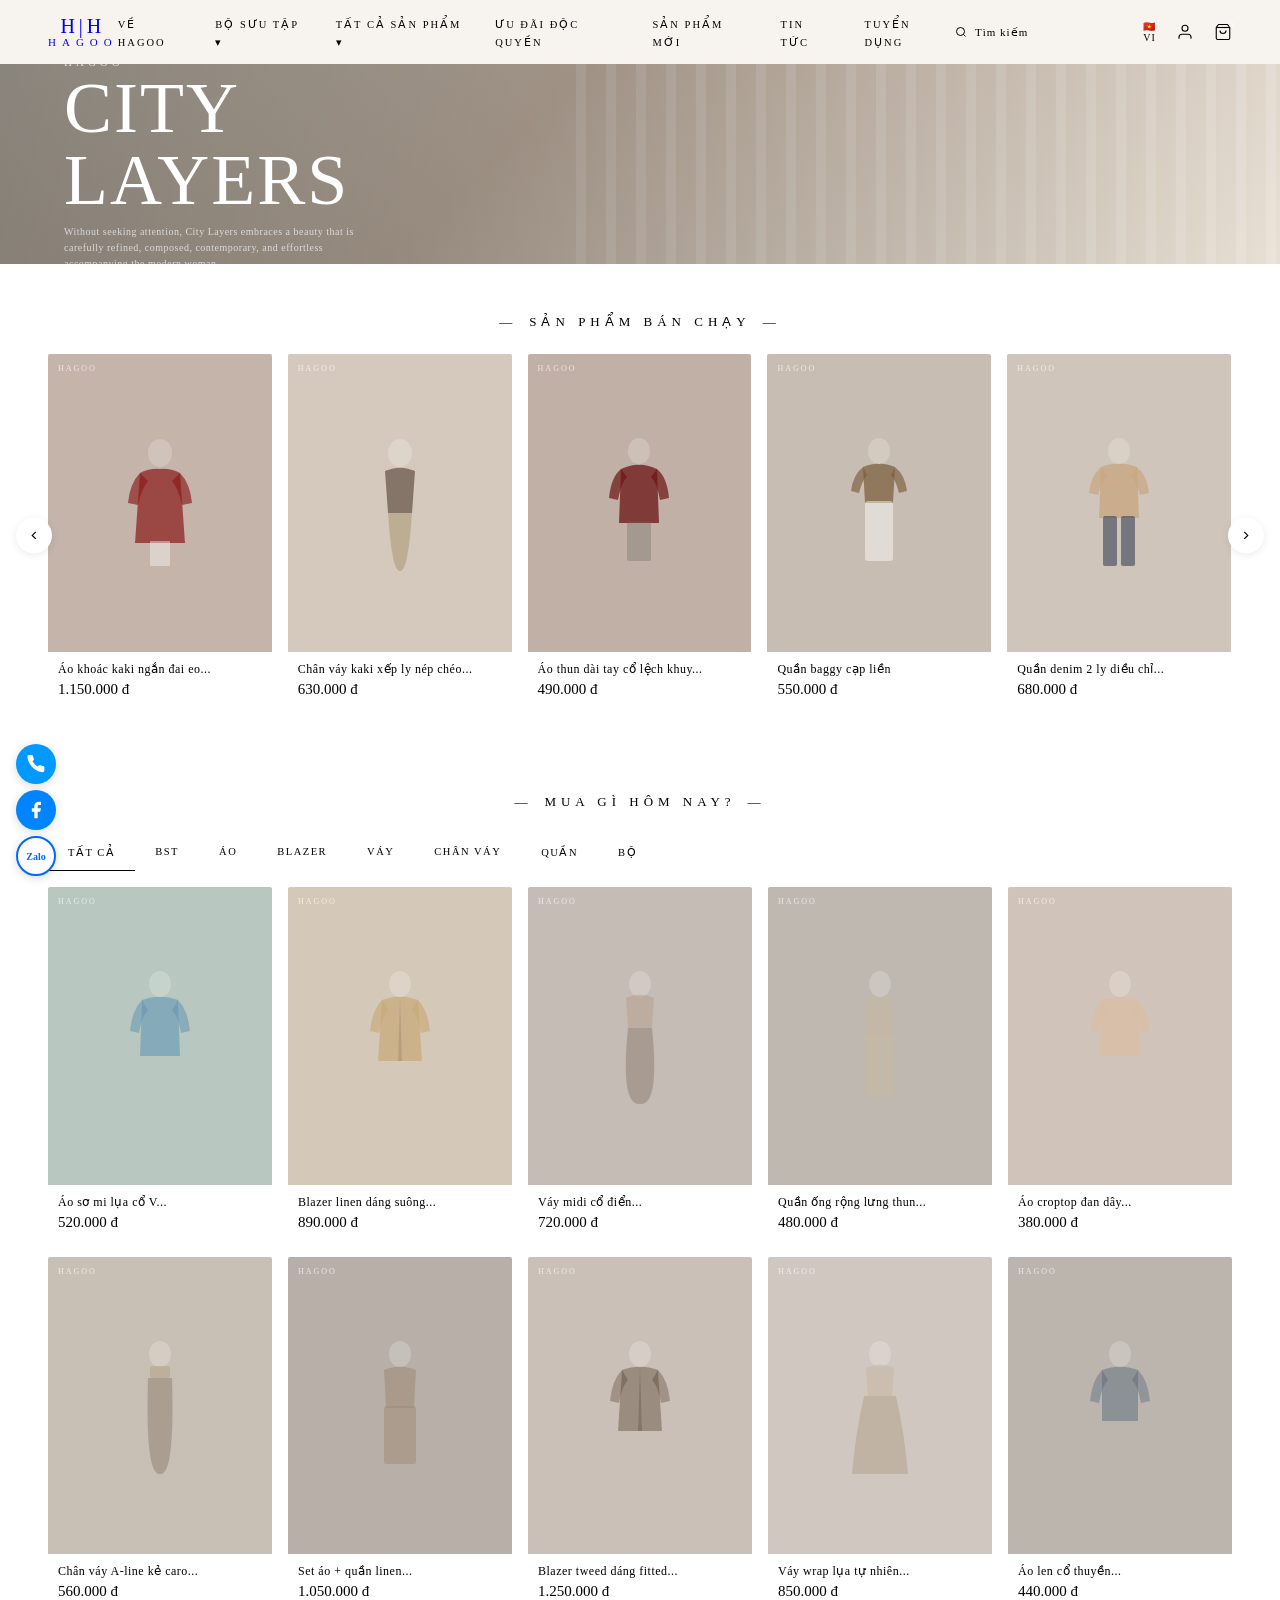
==== commit 14f7196a: "a" ====
--- a/index.html
+++ b/index.html
@@ -3,405 +3,1063 @@
   <head>
     <meta charset="UTF-8" />
     <meta name="viewport" content="width=device-width, initial-scale=1.0" />
-    <title>HAGOO – Holiday Reset</title>
+    <title>HAGOO - Thời Trang Nữ</title>
+    <link rel="stylesheet" href="style.css" />
     <link rel="preconnect" href="https://fonts.googleapis.com" />
     <link
-      href="https://fonts.googleapis.com/css2?family=Cormorant+Garamond:ital,wght@0,300;0,400;0,600;1,300;1,400&family=Montserrat:wght@300;400;500;600&display=swap"
+      href="https://fonts.googleapis.com/css2?family=Cormorant+Garamond:ital,wght@0,300;0,400;0,500;0,600;1,300;1,400&family=Josefin+Sans:wght@200;300;400;500;600&display=swap"
       rel="stylesheet"
     />
-    <link rel="stylesheet" href="b.css" />
   </head>
   <body>
-    <!-- NAVBAR -->
-    <nav>
+    <!-- ===== DESKTOP NAV ===== -->
+    <nav class="nav-desktop">
       <a href="#" class="nav-logo">
-        <span class="logo-icon">HI</span>
-        <span class="logo-name">HAGOO</span>
+        <span class="logo-icon">H|H</span>
+        <span class="logo-text">HAGOO</span>
       </a>
       <ul class="nav-links">
         <li><a href="#">Về Hagoo</a></li>
-        <li class="has-arrow"><a href="#">Bộ Sưu Tập</a></li>
-        <li class="has-arrow"><a href="#">Tất Cả Sản Phẩm</a></li>
+        <li><a href="#">Bộ Sưu Tập ▾</a></li>
+        <li><a href="#">Tất Cả Sản Phẩm ▾</a></li>
         <li><a href="#">Ưu Đãi Độc Quyền</a></li>
         <li><a href="#">Sản Phẩm Mới</a></li>
         <li><a href="#">Tin Tức</a></li>
         <li><a href="#">Tuyển Dụng</a></li>
       </ul>
       <div class="nav-actions">
-        <div class="nav-search">
+        <div class="search-bar">
+          <svg
+            width="12"
+            height="12"
+            viewBox="0 0 24 24"
+            fill="none"
+            stroke="currentColor"
+            stroke-width="2"
+          >
+            <circle cx="11" cy="11" r="8" />
+            <path d="m21 21-4.35-4.35" />
+          </svg>
           <input type="text" placeholder="Tìm kiếm" />
-          <button>🔍</button>
-        </div>
-        <span class="nav-flag">🇻🇳</span>
-        <span class="nav-lang">VI</span>
-        <a href="#" class="nav-icon">👤</a>
-        <a href="#" class="nav-icon">
-          🛍
-          <span class="cart-count">0</span>
-        </a>
+        </div>
+        <button class="lang-btn">🇻🇳 VI</button>
+        <button class="nav-icon">
+          <svg
+            width="18"
+            height="18"
+            viewBox="0 0 24 24"
+            fill="none"
+            stroke="currentColor"
+            stroke-width="1.5"
+          >
+            <path d="M20 21v-2a4 4 0 0 0-4-4H8a4 4 0 0 0-4 4v2" />
+            <circle cx="12" cy="7" r="4" />
+          </svg>
+        </button>
+        <button class="nav-icon">
+          <svg
+            width="18"
+            height="18"
+            viewBox="0 0 24 24"
+            fill="none"
+            stroke="currentColor"
+            stroke-width="1.5"
+          >
+            <path d="M6 2 3 6v14a2 2 0 0 0 2 2h14a2 2 0 0 0 2-2V6l-3-4z" />
+            <line x1="3" y1="6" x2="21" y2="6" />
+            <path d="M16 10a4 4 0 0 1-8 0" />
+          </svg>
+          <span class="cart-badge">0</span>
+        </button>
       </div>
     </nav>
 
-    <!-- HERO -->
-    <section class="hero">
-      <div class="hero-bg"></div>
-      <div class="hero-img-overlay"></div>
-      <div class="hero-content">
-        <p class="hero-brand">Hagoo</p>
-        <h1 class="hero-title">Holiday<br />Reset</h1>
-        <p class="hero-sub">
-          So when she returns to the city and her routine,<br />
-          the HAGOO woman holds onto that quiet sense of balance — in her own
-          way.
-        </p>
-        <a href="#" class="hero-cta">Khám Phá Ngay</a>
+    <!-- ===== MOBILE NAV ===== -->
+    <nav class="nav-mobile">
+      <a href="#" class="mobile-logo">
+        <span class="logo-icon">H|H</span>
+        <span class="logo-text">HAGOO</span>
+      </a>
+      <div class="mobile-search">
+        <svg
+          width="12"
+          height="12"
+          viewBox="0 0 24 24"
+          fill="none"
+          stroke="#aaa"
+          stroke-width="2"
+        >
+          <circle cx="11" cy="11" r="8" />
+          <path d="m21 21-4.35-4.35" />
+        </svg>
+        <input type="text" placeholder="Tìm kiếm" />
+      </div>
+      <div class="mobile-nav-actions">
+        <span style="font-size: 10px; letter-spacing: 1px">🇻🇳 VI</span>
+        <button class="nav-icon" style="position: relative">
+          <svg
+            width="20"
+            height="20"
+            viewBox="0 0 24 24"
+            fill="none"
+            stroke="currentColor"
+            stroke-width="1.5"
+          >
+            <path d="M6 2 3 6v14a2 2 0 0 0 2 2h14a2 2 0 0 0 2-2V6l-3-4z" />
+            <line x1="3" y1="6" x2="21" y2="6" />
+            <path d="M16 10a4 4 0 0 1-8 0" />
+          </svg>
+          <span class="cart-badge">0</span>
+        </button>
+      </div>
+    </nav>
+
+    <!-- ===== HERO BANNER ===== -->
+    <section class="hero-banner">
+      <!-- Placeholder hero with CSS gradient -->
+      <div
+        style="
+          width: 100%;
+          height: 200px;
+          background: linear-gradient(
+            135deg,
+            #d4ccbf 0%,
+            #c5b5a5 40%,
+            #e8e0d5 100%
+          );
+          position: relative;
+          overflow: hidden;
+        "
+      >
+        <!-- Decorative stripes suggestion -->
+        <div
+          style="
+            position: absolute;
+            right: 0;
+            top: 0;
+            bottom: 0;
+            width: 55%;
+            background: repeating-linear-gradient(
+              90deg,
+              rgba(255, 255, 255, 0.15) 0,
+              rgba(255, 255, 255, 0.15) 10px,
+              transparent 10px,
+              transparent 30px
+            );
+          "
+        ></div>
+      </div>
+      <div class="hero-overlay">
+        <div class="hero-text">
+          <div class="brand-sub">Hagoo</div>
+          <div class="brand-title">CITY<br />LAYERS</div>
+          <div class="brand-desc">
+            Without seeking attention, City Layers embraces a beauty that is
+            carefully refined, composed, contemporary, and effortless
+            accompanying the modern woman.
+          </div>
+        </div>
       </div>
     </section>
 
-    <!-- BEST SELLERS -->
-    <section class="section">
-      <div class="section-header">
-        <h2 class="section-title">Sản Phẩm Bán Chạy</h2>
-        <div class="section-line"></div>
-      </div>
-      <div class="products-grid">
-        <div class="product-card">
-          <div class="product-img">
-            <div class="product-img-inner">
-              <svg viewBox="0 0 60 60" fill="none">
-                <path
-                  d="M20 10 Q30 5 40 10 L44 50 H16 Z"
-                  fill="rgba(0,0,0,0.2)"
+    <!-- ===== SẢN PHẨM BÁN CHẠY ===== -->
+    <section>
+      <div class="section-title fade-up">
+        <h2>Sản Phẩm Bán Chạy</h2>
+      </div>
+
+      <div class="carousel-wrap">
+        <button class="carousel-arrow left" onclick="scrollCarousel(-1)">
+          <svg
+            viewBox="0 0 24 24"
+            fill="none"
+            stroke="currentColor"
+            stroke-width="2"
+          >
+            <polyline points="15 18 9 12 15 6" />
+          </svg>
+        </button>
+        <div class="products-scroll" id="banchay-carousel">
+          <!-- Product 1 -->
+          <div class="product-card">
+            <div class="product-img-wrap" style="background: #c4b4aa">
+              <div
+                style="
+                  position: absolute;
+                  inset: 0;
+                  display: flex;
+                  align-items: center;
+                  justify-content: center;
+                  overflow: hidden;
+                "
+              >
+                <svg
+                  width="80"
+                  height="140"
+                  viewBox="0 0 80 140"
+                  fill="none"
+                  xmlns="http://www.w3.org/2000/svg"
+                >
+                  <!-- Simple fashion silhouette -->
+                  <ellipse
+                    cx="40"
+                    cy="20"
+                    rx="12"
+                    ry="14"
+                    fill="rgba(255,255,255,0.2)"
+                  />
+                  <path
+                    d="M20 40 Q30 35 40 36 Q50 35 60 40 L65 110 L15 110 Z"
+                    fill="#8b1a1a"
+                    opacity="0.7"
+                  />
+                  <path
+                    d="M20 40 Q10 50 8 70 L18 72 Q22 55 28 48 Z"
+                    fill="#8b1a1a"
+                    opacity="0.65"
+                  />
+                  <path
+                    d="M60 40 Q70 50 72 70 L62 72 Q58 55 52 48 Z"
+                    fill="#8b1a1a"
+                    opacity="0.65"
+                  />
+                  <rect
+                    x="30"
+                    y="108"
+                    width="20"
+                    height="25"
+                    fill="rgba(255,255,255,0.4)"
+                  />
+                </svg>
+              </div>
+              <span class="product-watermark">HAGOO</span>
+            </div>
+            <div class="product-info">
+              <div class="name">Áo khoác kaki ngắn đai eo...</div>
+              <div class="price">1.150.000 đ</div>
+            </div>
+          </div>
+
+          <!-- Product 2 -->
+          <div class="product-card">
+            <div class="product-img-wrap" style="background: #d4c9bc">
+              <div
+                style="
+                  position: absolute;
+                  inset: 0;
+                  display: flex;
+                  align-items: center;
+                  justify-content: center;
+                "
+              >
+                <svg width="80" height="140" viewBox="0 0 80 140" fill="none">
+                  <ellipse
+                    cx="40"
+                    cy="20"
+                    rx="12"
+                    ry="14"
+                    fill="rgba(255,255,255,0.2)"
+                  />
+                  <path
+                    d="M25 38 Q37 34 40 35 Q43 34 55 38 L52 80 L28 80 Z"
+                    fill="#6b5a4e"
+                    opacity="0.75"
+                  />
+                  <path
+                    d="M28 80 Q32 140 40 138 Q48 140 52 80 Z"
+                    fill="#b8a88a"
+                    opacity="0.8"
+                  />
+                </svg>
+              </div>
+              <span class="product-watermark">HAGOO</span>
+            </div>
+            <div class="product-info">
+              <div class="name">Chân váy kaki xếp ly nép chéo...</div>
+              <div class="price">630.000 đ</div>
+            </div>
+          </div>
+
+          <!-- Product 3 -->
+          <div class="product-card">
+            <div class="product-img-wrap" style="background: #c0b0a5">
+              <div
+                style="
+                  position: absolute;
+                  inset: 0;
+                  display: flex;
+                  align-items: center;
+                  justify-content: center;
+                "
+              >
+                <svg width="80" height="140" viewBox="0 0 80 140" fill="none">
+                  <ellipse
+                    cx="40"
+                    cy="18"
+                    rx="11"
+                    ry="13"
+                    fill="rgba(255,255,255,0.2)"
+                  />
+                  <path
+                    d="M22 36 Q35 31 40 32 Q45 31 58 36 L60 90 L20 90 Z"
+                    fill="#6b1515"
+                    opacity="0.75"
+                  />
+                  <path
+                    d="M22 36 Q12 44 10 65 L19 67 Q22 50 28 44 Z"
+                    fill="#6b1515"
+                    opacity="0.7"
+                  />
+                  <path
+                    d="M58 36 Q68 44 70 65 L61 67 Q58 50 52 44 Z"
+                    fill="#6b1515"
+                    opacity="0.7"
+                  />
+                  <rect
+                    x="28"
+                    y="88"
+                    width="24"
+                    height="40"
+                    rx="2"
+                    fill="rgba(100,100,100,0.3)"
+                  />
+                </svg>
+              </div>
+              <span class="product-watermark">HAGOO</span>
+            </div>
+            <div class="product-info">
+              <div class="name">Áo thun dài tay cổ lệch khuy...</div>
+              <div class="price">490.000 đ</div>
+            </div>
+          </div>
+
+          <!-- Product 4 -->
+          <div class="product-card">
+            <div class="product-img-wrap" style="background: #c8bdb2">
+              <div
+                style="
+                  position: absolute;
+                  inset: 0;
+                  display: flex;
+                  align-items: center;
+                  justify-content: center;
+                "
+              >
+                <svg width="80" height="140" viewBox="0 0 80 140" fill="none">
+                  <ellipse
+                    cx="40"
+                    cy="18"
+                    rx="11"
+                    ry="13"
+                    fill="rgba(255,255,255,0.2)"
+                  />
+                  <path
+                    d="M24 34 Q35 30 40 31 Q45 30 56 34 L54 70 L26 70 Z"
+                    fill="#7a5c3a"
+                    opacity="0.7"
+                  />
+                  <path
+                    d="M24 34 Q14 42 12 58 L20 60 Q23 48 28 42 Z"
+                    fill="#7a5c3a"
+                    opacity="0.65"
+                  />
+                  <path
+                    d="M56 34 Q66 42 68 58 L60 60 Q57 48 52 42 Z"
+                    fill="#7a5c3a"
+                    opacity="0.65"
+                  />
+                  <rect
+                    x="26"
+                    y="68"
+                    width="28"
+                    height="60"
+                    rx="3"
+                    fill="rgba(255,255,255,0.45)"
+                  />
+                </svg>
+              </div>
+              <span class="product-watermark">HAGOO</span>
+            </div>
+            <div class="product-info">
+              <div class="name">Quần baggy cạp liền</div>
+              <div class="price">550.000 đ</div>
+            </div>
+          </div>
+
+          <!-- Product 5 -->
+          <div class="product-card">
+            <div class="product-img-wrap" style="background: #cfc5ba">
+              <div
+                style="
+                  position: absolute;
+                  inset: 0;
+                  display: flex;
+                  align-items: center;
+                  justify-content: center;
+                "
+              >
+                <svg width="80" height="140" viewBox="0 0 80 140" fill="none">
+                  <ellipse
+                    cx="40"
+                    cy="18"
+                    rx="11"
+                    ry="13"
+                    fill="rgba(255,255,255,0.2)"
+                  />
+                  <path
+                    d="M22 34 Q34 30 40 31 Q46 30 58 34 L60 85 L20 85 Z"
+                    fill="#c8a882"
+                    opacity="0.8"
+                  />
+                  <path
+                    d="M22 34 Q12 42 10 60 L19 62 Q22 50 28 43 Z"
+                    fill="#c8a882"
+                    opacity="0.75"
+                  />
+                  <path
+                    d="M58 34 Q68 42 70 60 L61 62 Q58 50 52 43 Z"
+                    fill="#c8a882"
+                    opacity="0.75"
+                  />
+                  <rect
+                    x="24"
+                    y="83"
+                    width="14"
+                    height="50"
+                    rx="2"
+                    fill="rgba(30,40,70,0.5)"
+                  />
+                  <rect
+                    x="42"
+                    y="83"
+                    width="14"
+                    height="50"
+                    rx="2"
+                    fill="rgba(30,40,70,0.5)"
+                  />
+                </svg>
+              </div>
+              <span class="product-watermark">HAGOO</span>
+            </div>
+            <div class="product-info">
+              <div class="name">Quần denim 2 ly diều chỉ...</div>
+              <div class="price">680.000 đ</div>
+            </div>
+          </div>
+        </div>
+        <button class="carousel-arrow right" onclick="scrollCarousel(1)">
+          <svg
+            viewBox="0 0 24 24"
+            fill="none"
+            stroke="currentColor"
+            stroke-width="2"
+          >
+            <polyline points="9 18 15 12 9 6" />
+          </svg>
+        </button>
+      </div>
+    </section>
+
+    <!-- ===== MUA GÌ HÔM NAY ===== -->
+    <section class="cat-tabs-section">
+      <div class="section-title fade-up">
+        <h2>Mua Gì Hôm Nay?</h2>
+      </div>
+
+      <div class="cat-tabs">
+        <button class="cat-tab active" onclick="filterCat(this, 'all')">
+          Tất cả
+        </button>
+        <button class="cat-tab" onclick="filterCat(this, 'bst')">BST</button>
+        <button class="cat-tab" onclick="filterCat(this, 'ao')">Áo</button>
+        <button class="cat-tab" onclick="filterCat(this, 'blazer')">
+          Blazer
+        </button>
+        <button class="cat-tab" onclick="filterCat(this, 'vay')">Váy</button>
+        <button class="cat-tab" onclick="filterCat(this, 'chanvay')">
+          Chân váy
+        </button>
+        <button class="cat-tab" onclick="filterCat(this, 'quan')">Quần</button>
+        <button class="cat-tab" onclick="filterCat(this, 'bo')">Bộ</button>
+      </div>
+
+      <div class="products-grid-2" id="main-grid">
+        <!-- 10 product cards -->
+        <div class="product-card" data-cat="ao">
+          <div class="product-img-wrap" style="background: #b8c8c0">
+            <div
+              style="
+                position: absolute;
+                inset: 0;
+                display: flex;
+                align-items: center;
+                justify-content: center;
+              "
+            >
+              <svg width="80" height="140" viewBox="0 0 80 140" fill="none">
+                <ellipse
+                  cx="40"
+                  cy="18"
+                  rx="11"
+                  ry="13"
+                  fill="rgba(255,255,255,0.2)"
+                />
+                <path
+                  d="M22 34 Q35 30 40 31 Q45 30 58 34 L60 90 L20 90 Z"
+                  fill="rgba(100,150,180,0.6)"
+                />
+                <path
+                  d="M22 34 Q12 44 10 65 L19 67 Q22 50 28 44 Z"
+                  fill="rgba(100,150,180,0.55)"
+                />
+                <path
+                  d="M58 34 Q68 44 70 65 L61 67 Q58 50 52 44 Z"
+                  fill="rgba(100,150,180,0.55)"
                 />
               </svg>
             </div>
-            <span class="product-tag new">Mới</span>
-            <button class="product-wishlist">♡</button>
+            <span class="product-watermark">HAGOO</span>
           </div>
           <div class="product-info">
-            <p class="product-name">Đầm Corset Denim Luxury</p>
-            <div class="product-price">
-              <span class="current">4.850.000₫</span>
-            </div>
-          </div>
-        </div>
-
-        <div class="product-card">
-          <div class="product-img">
+            <div class="name">Áo sơ mi lụa cổ V...</div>
+            <div class="price">520.000 đ</div>
+          </div>
+        </div>
+
+        <div class="product-card" data-cat="blazer">
+          <div class="product-img-wrap" style="background: #d4c8b8">
             <div
-              class="product-img-inner"
-              style="background: linear-gradient(160deg, #c8bfb8, #a09088)"
+              style="
+                position: absolute;
+                inset: 0;
+                display: flex;
+                align-items: center;
+                justify-content: center;
+              "
             >
-              <svg viewBox="0 0 60 60" fill="none">
+              <svg width="80" height="140" viewBox="0 0 80 140" fill="none">
+                <ellipse
+                  cx="40"
+                  cy="18"
+                  rx="11"
+                  ry="13"
+                  fill="rgba(255,255,255,0.2)"
+                />
+                <path
+                  d="M22 34 Q35 30 40 31 Q45 30 58 34 L62 95 L18 95 Z"
+                  fill="rgba(200,170,120,0.7)"
+                />
+                <path
+                  d="M40 31 L38 95 L42 95 L40 31 Z"
+                  fill="rgba(0,0,0,0.1)"
+                />
+                <path
+                  d="M22 34 Q12 44 10 65 L19 67 Q22 50 28 44 Z"
+                  fill="rgba(200,170,120,0.65)"
+                />
+                <path
+                  d="M58 34 Q68 44 70 65 L61 67 Q58 50 52 44 Z"
+                  fill="rgba(200,170,120,0.65)"
+                />
+              </svg>
+            </div>
+            <span class="product-watermark">HAGOO</span>
+          </div>
+          <div class="product-info">
+            <div class="name">Blazer linen dáng suông...</div>
+            <div class="price">890.000 đ</div>
+          </div>
+        </div>
+
+        <div class="product-card" data-cat="vay">
+          <div class="product-img-wrap" style="background: #c5bcb5">
+            <div
+              style="
+                position: absolute;
+                inset: 0;
+                display: flex;
+                align-items: center;
+                justify-content: center;
+              "
+            >
+              <svg width="80" height="140" viewBox="0 0 80 140" fill="none">
+                <ellipse
+                  cx="40"
+                  cy="18"
+                  rx="11"
+                  ry="13"
+                  fill="rgba(255,255,255,0.2)"
+                />
+                <path
+                  d="M26 32 Q35 28 40 29 Q45 28 54 32 L52 62 L28 62 Z"
+                  fill="rgba(180,160,140,0.5)"
+                />
+                <path
+                  d="M28 62 Q20 140 40 138 Q60 140 52 62 Z"
+                  fill="rgba(80,60,40,0.25)"
+                />
+              </svg>
+            </div>
+            <span class="product-watermark">HAGOO</span>
+          </div>
+          <div class="product-info">
+            <div class="name">Váy midi cổ điển...</div>
+            <div class="price">720.000 đ</div>
+          </div>
+        </div>
+
+        <div class="product-card" data-cat="quan">
+          <div class="product-img-wrap" style="background: #bfb8b0">
+            <div
+              style="
+                position: absolute;
+                inset: 0;
+                display: flex;
+                align-items: center;
+                justify-content: center;
+              "
+            >
+              <svg width="80" height="140" viewBox="0 0 80 140" fill="none">
+                <ellipse
+                  cx="40"
+                  cy="18"
+                  rx="11"
+                  ry="13"
+                  fill="rgba(255,255,255,0.2)"
+                />
                 <rect
-                  x="18"
-                  y="8"
-                  width="24"
-                  height="44"
+                  x="26"
+                  y="32"
+                  width="28"
+                  height="40"
                   rx="2"
-                  fill="rgba(0,0,0,0.15)"
+                  fill="rgba(200,185,160,0.5)"
+                />
+                <rect
+                  x="26"
+                  y="70"
+                  width="13"
+                  height="60"
+                  rx="2"
+                  fill="rgba(200,185,160,0.55)"
+                />
+                <rect
+                  x="41"
+                  y="70"
+                  width="13"
+                  height="60"
+                  rx="2"
+                  fill="rgba(200,185,160,0.55)"
                 />
               </svg>
             </div>
-            <span class="product-tag sale">Sale</span>
-            <button class="product-wishlist">♡</button>
+            <span class="product-watermark">HAGOO</span>
           </div>
           <div class="product-info">
-            <p class="product-name">Áo Blazer Oversized Premium</p>
-            <div class="product-price">
-              <span class="sale-price">3.200.000₫</span>
-              <span class="original">4.500.000₫</span>
-            </div>
-          </div>
-        </div>
-
-        <div class="product-card">
-          <div class="product-img">
+            <div class="name">Quần ống rộng lưng thun...</div>
+            <div class="price">480.000 đ</div>
+          </div>
+        </div>
+
+        <div class="product-card" data-cat="ao">
+          <div class="product-img-wrap" style="background: #d0c4ba">
             <div
-              class="product-img-inner"
-              style="background: linear-gradient(160deg, #ddd0c0, #c0a888)"
+              style="
+                position: absolute;
+                inset: 0;
+                display: flex;
+                align-items: center;
+                justify-content: center;
+              "
             >
-              <svg viewBox="0 0 60 60" fill="none">
+              <svg width="80" height="140" viewBox="0 0 80 140" fill="none">
                 <ellipse
-                  cx="30"
-                  cy="30"
-                  rx="16"
-                  ry="22"
-                  fill="rgba(0,0,0,0.15)"
+                  cx="40"
+                  cy="18"
+                  rx="11"
+                  ry="13"
+                  fill="rgba(255,255,255,0.2)"
+                />
+                <path
+                  d="M22 34 Q35 30 40 31 Q45 30 58 34 L60 90 L20 90 Z"
+                  fill="rgba(220,190,160,0.65)"
+                />
+                <path
+                  d="M22 34 Q12 44 10 65 L19 67 Q22 50 28 44 Z"
+                  fill="rgba(220,190,160,0.6)"
+                />
+                <path
+                  d="M58 34 Q68 44 70 65 L61 67 Q58 50 52 44 Z"
+                  fill="rgba(220,190,160,0.6)"
                 />
               </svg>
             </div>
-            <button class="product-wishlist">♡</button>
+            <span class="product-watermark">HAGOO</span>
           </div>
           <div class="product-info">
-            <p class="product-name">Chân Váy Midi Linen</p>
-            <div class="product-price">
-              <span class="current">2.650.000₫</span>
-            </div>
-          </div>
-        </div>
-
-        <div class="product-card">
-          <div class="product-img">
+            <div class="name">Áo croptop đan dây...</div>
+            <div class="price">380.000 đ</div>
+          </div>
+        </div>
+
+        <div class="product-card" data-cat="chanvay">
+          <div class="product-img-wrap" style="background: #c8c0b5">
             <div
-              class="product-img-inner"
-              style="background: linear-gradient(160deg, #1c1c2e, #2e2e4a)"
+              style="
+                position: absolute;
+                inset: 0;
+                display: flex;
+                align-items: center;
+                justify-content: center;
+              "
             >
-              <svg viewBox="0 0 60 60" fill="none">
-                <path
-                  d="M15 12 H45 L42 48 H18 Z"
-                  fill="rgba(255,255,255,0.1)"
+              <svg width="80" height="140" viewBox="0 0 80 140" fill="none">
+                <ellipse
+                  cx="40"
+                  cy="18"
+                  rx="11"
+                  ry="13"
+                  fill="rgba(255,255,255,0.2)"
+                />
+                <rect
+                  x="30"
+                  y="30"
+                  width="20"
+                  height="12"
+                  rx="2"
+                  fill="rgba(180,160,130,0.5)"
+                />
+                <path
+                  d="M28 42 Q25 140 40 138 Q55 140 52 42 Z"
+                  fill="rgba(100,80,60,0.3)"
                 />
               </svg>
             </div>
-            <span class="product-tag new">Mới</span>
-            <button class="product-wishlist">♡</button>
+            <span class="product-watermark">HAGOO</span>
           </div>
           <div class="product-info">
-            <p class="product-name">Quần Palazzo Wide Leg</p>
-            <div class="product-price">
-              <span class="current">3.100.000₫</span>
-            </div>
+            <div class="name">Chân váy A-line kẻ caro...</div>
+            <div class="price">560.000 đ</div>
+          </div>
+        </div>
+
+        <div class="product-card" data-cat="bo">
+          <div class="product-img-wrap" style="background: #b8b0a8">
+            <div
+              style="
+                position: absolute;
+                inset: 0;
+                display: flex;
+                align-items: center;
+                justify-content: center;
+              "
+            >
+              <svg width="80" height="140" viewBox="0 0 80 140" fill="none">
+                <ellipse
+                  cx="40"
+                  cy="18"
+                  rx="11"
+                  ry="13"
+                  fill="rgba(255,255,255,0.2)"
+                />
+                <path
+                  d="M24 34 Q35 30 40 31 Q45 30 56 34 L54 72 L26 72 Z"
+                  fill="rgba(160,140,120,0.6)"
+                />
+                <rect
+                  x="24"
+                  y="70"
+                  width="32"
+                  height="58"
+                  rx="2"
+                  fill="rgba(160,140,120,0.55)"
+                />
+              </svg>
+            </div>
+            <span class="product-watermark">HAGOO</span>
+          </div>
+          <div class="product-info">
+            <div class="name">Set áo + quần linen...</div>
+            <div class="price">1.050.000 đ</div>
+          </div>
+        </div>
+
+        <div class="product-card" data-cat="blazer">
+          <div class="product-img-wrap" style="background: #cac0b8">
+            <div
+              style="
+                position: absolute;
+                inset: 0;
+                display: flex;
+                align-items: center;
+                justify-content: center;
+              "
+            >
+              <svg width="80" height="140" viewBox="0 0 80 140" fill="none">
+                <ellipse
+                  cx="40"
+                  cy="18"
+                  rx="11"
+                  ry="13"
+                  fill="rgba(255,255,255,0.2)"
+                />
+                <path
+                  d="M22 34 Q35 30 40 31 Q45 30 58 34 L62 95 L18 95 Z"
+                  fill="rgba(80,60,40,0.4)"
+                />
+                <path d="M40 31 L38 95 L42 95 Z" fill="rgba(0,0,0,0.15)" />
+                <path
+                  d="M22 34 Q12 44 10 65 L19 67 Q22 50 28 44 Z"
+                  fill="rgba(80,60,40,0.35)"
+                />
+                <path
+                  d="M58 34 Q68 44 70 65 L61 67 Q58 50 52 44 Z"
+                  fill="rgba(80,60,40,0.35)"
+                />
+              </svg>
+            </div>
+            <span class="product-watermark">HAGOO</span>
+          </div>
+          <div class="product-info">
+            <div class="name">Blazer tweed dáng fitted...</div>
+            <div class="price">1.250.000 đ</div>
+          </div>
+        </div>
+
+        <div class="product-card" data-cat="vay">
+          <div class="product-img-wrap" style="background: #d0c8c0">
+            <div
+              style="
+                position: absolute;
+                inset: 0;
+                display: flex;
+                align-items: center;
+                justify-content: center;
+              "
+            >
+              <svg width="80" height="140" viewBox="0 0 80 140" fill="none">
+                <ellipse
+                  cx="40"
+                  cy="18"
+                  rx="11"
+                  ry="13"
+                  fill="rgba(255,255,255,0.2)"
+                />
+                <path
+                  d="M26 32 Q38 28 40 29 Q42 28 54 32 L52 60 L28 60 Z"
+                  fill="rgba(200,180,160,0.5)"
+                />
+                <path
+                  d="M24 60 Q15 100 12 138 L68 138 Q65 100 56 60 Z"
+                  fill="rgba(160,130,100,0.3)"
+                />
+              </svg>
+            </div>
+            <span class="product-watermark">HAGOO</span>
+          </div>
+          <div class="product-info">
+            <div class="name">Váy wrap lụa tự nhiên...</div>
+            <div class="price">850.000 đ</div>
+          </div>
+        </div>
+
+        <div class="product-card" data-cat="ao">
+          <div class="product-img-wrap" style="background: #bcb5ae">
+            <div
+              style="
+                position: absolute;
+                inset: 0;
+                display: flex;
+                align-items: center;
+                justify-content: center;
+              "
+            >
+              <svg width="80" height="140" viewBox="0 0 80 140" fill="none">
+                <ellipse
+                  cx="40"
+                  cy="18"
+                  rx="11"
+                  ry="13"
+                  fill="rgba(255,255,255,0.2)"
+                />
+                <path
+                  d="M22 34 Q35 30 40 31 Q45 30 58 34 L58 85 L22 85 Z"
+                  fill="rgba(80,100,120,0.45)"
+                />
+                <path
+                  d="M22 34 Q12 44 10 65 L19 67 Q22 50 28 44 Z"
+                  fill="rgba(80,100,120,0.4)"
+                />
+                <path
+                  d="M58 34 Q68 44 70 65 L61 67 Q58 50 52 44 Z"
+                  fill="rgba(80,100,120,0.4)"
+                />
+              </svg>
+            </div>
+            <span class="product-watermark">HAGOO</span>
+          </div>
+          <div class="product-info">
+            <div class="name">Áo len cổ thuyền...</div>
+            <div class="price">440.000 đ</div>
           </div>
         </div>
       </div>
     </section>
 
-    <!-- PROMO STRIP -->
-    <div class="promo-strip">
-      <div class="promo-item">
-        <div class="promo-icon">🚚</div>
-        <div class="promo-title">Miễn Phí Giao Hàng</div>
-        <div class="promo-sub">Đơn hàng từ 2.000.000₫</div>
-      </div>
-      <div class="promo-item">
-        <div class="promo-icon">↩️</div>
-        <div class="promo-title">Đổi Trả 30 Ngày</div>
-        <div class="promo-sub">Hỗ trợ đổi trả dễ dàng</div>
-      </div>
-      <div class="promo-item">
-        <div class="promo-icon">✂️</div>
-        <div class="promo-title">May Đo Riêng</div>
-        <div class="promo-sub">Điều chỉnh theo số đo cá nhân</div>
-      </div>
-      <div class="promo-item">
-        <div class="promo-icon">🎁</div>
-        <div class="promo-title">Gói Quà Miễn Phí</div>
-        <div class="promo-sub">Cho mọi đơn hàng</div>
+    <!-- ===== FLOAT BUTTONS ===== -->
+    <div class="float-btns">
+      <div class="float-btn phone" title="Gọi điện">
+        <svg viewBox="0 0 24 24">
+          <path
+            d="M22 16.92v3a2 2 0 0 1-2.18 2 19.79 19.79 0 0 1-8.63-3.07A19.5 19.5 0 0 1 4.69 12a19.79 19.79 0 0 1-3.07-8.67A2 2 0 0 1 3.6 1.27h3a2 2 0 0 1 2 1.72c.127.96.361 1.903.7 2.81a2 2 0 0 1-.45 2.11L7.91 8.91a16 16 0 0 0 6 6l1.06-.87a2 2 0 0 1 2.11-.45c.907.339 1.85.573 2.81.7A2 2 0 0 1 22 16.92z"
+          />
+        </svg>
+      </div>
+      <div class="float-btn fb" title="Facebook">
+        <svg viewBox="0 0 24 24">
+          <path
+            d="M18 2h-3a5 5 0 0 0-5 5v3H7v4h3v8h4v-8h3l1-4h-4V7a1 1 0 0 1 1-1h3z"
+          />
+        </svg>
+      </div>
+      <div
+        class="float-btn zalo"
+        title="Zalo"
+        style="background: white; border: 2px solid #0068ff"
+      >
+        <span
+          style="
+            font-family: var(--font-body);
+            font-size: 10px;
+            font-weight: 700;
+            color: #0068ff;
+            letter-spacing: 0;
+          "
+          >Zalo</span
+        >
       </div>
     </div>
 
-    <!-- COLLECTION BANNERS -->
-    <section class="collection-section-header">
-      <div class="section-header">
-        <h2 class="section-title">Bộ Sưu Tập</h2>
-        <div class="section-line"></div>
-      </div>
-    </section>
-    <div class="collection-banner">
-      <div class="banner-card">
-        <div class="banner-bg banner-bg-1"></div>
-        <div class="banner-overlay"></div>
-        <div class="banner-content">
-          <p class="banner-eyebrow">SS 2025</p>
-          <h3 class="banner-title">Nocturne<br />Collection</h3>
-          <a href="#" class="banner-btn">Xem Bộ Sưu Tập</a>
-        </div>
-      </div>
-      <div class="banner-card">
-        <div class="banner-bg banner-bg-2"></div>
-        <div class="banner-overlay"></div>
-        <div class="banner-content">
-          <p class="banner-eyebrow">Độc Quyền</p>
-          <h3 class="banner-title">Terracotta<br />Edit</h3>
-          <a href="#" class="banner-btn">Khám Phá</a>
-        </div>
-      </div>
-    </div>
-
-    <!-- NEW ARRIVALS -->
-    <section class="section">
-      <div class="section-header">
-        <h2 class="section-title">Sản Phẩm Mới</h2>
-        <div class="section-line"></div>
-      </div>
-      <div class="products-grid">
-        <div class="product-card">
-          <div class="product-img">
-            <div
-              class="product-img-inner"
-              style="background: linear-gradient(160deg, #e8ddd0, #d0c0a8)"
-            ></div>
-            <span class="product-tag new">Mới</span>
-            <button class="product-wishlist">♡</button>
-          </div>
-          <div class="product-info">
-            <p class="product-name">Áo Tay Bồng Lụa Ivory</p>
-            <div class="product-price">
-              <span class="current">2.450.000₫</span>
-            </div>
-          </div>
-        </div>
-
-        <div class="product-card">
-          <div class="product-img">
-            <div
-              class="product-img-inner"
-              style="background: linear-gradient(160deg, #2a3a2a, #3a4e3a)"
-            ></div>
-            <span class="product-tag new">Mới</span>
-            <button class="product-wishlist">♡</button>
-          </div>
-          <div class="product-info">
-            <p class="product-name">Đầm Wrap Xanh Rừng</p>
-            <div class="product-price">
-              <span class="current">3.750.000₫</span>
-            </div>
-          </div>
-        </div>
-
-        <div class="product-card">
-          <div class="product-img">
-            <div
-              class="product-img-inner"
-              style="background: linear-gradient(160deg, #f0e0d0, #e0c8b0)"
-            ></div>
-            <button class="product-wishlist">♡</button>
-          </div>
-          <div class="product-info">
-            <p class="product-name">Set Áo + Quần Linen</p>
-            <div class="product-price">
-              <span class="current">5.200.000₫</span>
-            </div>
-          </div>
-        </div>
-
-        <div class="product-card">
-          <div class="product-img">
-            <div
-              class="product-img-inner"
-              style="background: linear-gradient(160deg, #3a2a2a, #5a3a3a)"
-            ></div>
-            <span class="product-tag sale">-20%</span>
-            <button class="product-wishlist">♡</button>
-          </div>
-          <div class="product-info">
-            <p class="product-name">Áo Khoác Trench Burgundy</p>
-            <div class="product-price">
-              <span class="sale-price">5.600.000₫</span>
-              <span class="original">7.000.000₫</span>
-            </div>
-          </div>
-        </div>
-      </div>
-    </section>
-
-    <!-- NEWS -->
-    <section class="section section-cream">
-      <div class="section-header">
-        <h2 class="section-title">Tin Tức</h2>
-        <div class="section-line"></div>
-      </div>
-      <div class="news-grid">
-        <div class="news-card">
-          <div class="news-img"><div class="news-img-inner"></div></div>
-          <p class="news-date">05 Tháng 5, 2025</p>
-          <h3 class="news-title">
-            Holiday Reset: Khi Thời Trang Gặp Thiên Nhiên
-          </h3>
-          <p class="news-excerpt">
-            Bộ sưu tập mới của HAGOO lấy cảm hứng từ những chuyến hành trình xa
-            xôi, nơi sự tự do và thanh lịch hòa quyện cùng nhau.
-          </p>
-        </div>
-
-        <div class="news-card">
-          <div class="news-img">
-            <div
-              class="news-img-inner"
-              style="background: linear-gradient(160deg, #c0c8b8, #9aaa90)"
-            ></div>
-          </div>
-          <p class="news-date">28 Tháng 4, 2025</p>
-          <h3 class="news-title">Hướng Dẫn Phối Đồ Mùa Hè 2025</h3>
-          <p class="news-excerpt">
-            Khám phá cách tạo nên những bộ trang phục thanh lịch, phù hợp từ văn
-            phòng đến những buổi tối tiệc tùng nhẹ nhàng.
-          </p>
-        </div>
-
-        <div class="news-card">
-          <div class="news-img">
-            <div
-              class="news-img-inner"
-              style="background: linear-gradient(160deg, #d0c0c8, #b0909a)"
-            ></div>
-          </div>
-          <p class="news-date">15 Tháng 4, 2025</p>
-          <h3 class="news-title">HAGOO Khai Trương Showroom Mới Tại Hà Nội</h3>
-          <p class="news-excerpt">
-            Không gian mua sắm mới tại trung tâm Hà Nội mang đến trải nghiệm
-            thời trang cao cấp, được thiết kế tỉ mỉ đến từng chi tiết.
-          </p>
-        </div>
-      </div>
-    </section>
-
-    <!-- FOOTER -->
-    <footer>
-      <div class="footer-top">
-        <div>
-          <div class="footer-brand-name">HAGOO</div>
-          <p class="footer-desc">
-            Thương hiệu thời trang cao cấp Việt Nam, tôn vinh vẻ đẹp của người
-            phụ nữ hiện đại với những thiết kế tinh tế và chất liệu thượng hạng.
-          </p>
-          <div class="footer-socials">
-            <a href="#" class="social-link">f</a>
-            <a href="#" class="social-link">in</a>
-            <a href="#" class="social-link">ig</a>
-            <a href="#" class="social-link">yt</a>
-          </div>
-        </div>
-        <div class="footer-col">
-          <h4>Về Hagoo</h4>
-          <ul>
-            <li><a href="#">Câu Chuyện Thương Hiệu</a></li>
-            <li><a href="#">Nhà Thiết Kế</a></li>
-            <li><a href="#">Tính Bền Vững</a></li>
-            <li><a href="#">Tuyển Dụng</a></li>
-            <li><a href="#">Báo Chí</a></li>
-          </ul>
-        </div>
-        <div class="footer-col">
-          <h4>Hỗ Trợ</h4>
-          <ul>
-            <li><a href="#">Hướng Dẫn Size</a></li>
-            <li><a href="#">Chính Sách Đổi Trả</a></li>
-            <li><a href="#">Giao Hàng &amp; Vận Chuyển</a></li>
-            <li><a href="#">Chăm Sóc Sản Phẩm</a></li>
-            <li><a href="#">Liên Hệ</a></li>
-          </ul>
-        </div>
-        <div class="footer-col">
-          <h4>Nhận Tin Mới</h4>
-          <p class="footer-newsletter-desc">
-            Đăng ký nhận thông tin về bộ sưu tập mới và ưu đãi độc quyền.
-          </p>
-          <div class="footer-newsletter-form">
-            <input type="email" placeholder="Email của bạn" />
-            <button>→</button>
-          </div>
-        </div>
-      </div>
-      <div class="footer-bottom">
-        <span>© 2025 HAGOO. All rights reserved.</span>
-        <div class="footer-bottom-links">
-          <a href="#">Chính Sách Bảo Mật</a>
-          <a href="#">Điều Khoản Sử Dụng</a>
-          <a href="#">Cookie</a>
-        </div>
-      </div>
-    </footer>
+    <!-- ===== SCROLL TO TOP ===== -->
+    <button
+      class="scroll-top"
+      id="scrollTopBtn"
+      onclick="window.scrollTo({ top: 0, behavior: 'smooth' })"
+    >
+      <svg viewBox="0 0 24 24" fill="none" stroke="white" stroke-width="2.5">
+        <polyline points="18 15 12 9 6 15" />
+      </svg>
+    </button>
+
+    <!-- ===== MOBILE BOTTOM NAV ===== -->
+    <nav class="bottom-nav">
+      <a href="#" class="bnav-item active">
+        <svg
+          viewBox="0 0 24 24"
+          fill="none"
+          stroke="currentColor"
+          stroke-width="1.5"
+        >
+          <path d="m3 9 9-7 9 7v11a2 2 0 0 1-2 2H5a2 2 0 0 1-2-2z" />
+          <polyline points="9 22 9 12 15 12 15 22" />
+        </svg>
+        <span>Trang chủ</span>
+      </a>
+      <a href="#" class="bnav-item">
+        <svg
+          viewBox="0 0 24 24"
+          fill="none"
+          stroke="currentColor"
+          stroke-width="1.5"
+        >
+          <polygon
+            points="12 2 15.09 8.26 22 9.27 17 14.14 18.18 21.02 12 17.77 5.82 21.02 7 14.14 2 9.27 8.91 8.26 12 2"
+          />
+        </svg>
+        <span>Mới về</span>
+      </a>
+      <a href="#" class="bnav-item" style="position: relative">
+        <svg
+          viewBox="0 0 24 24"
+          fill="none"
+          stroke="currentColor"
+          stroke-width="1.5"
+        >
+          <path d="M6 2 3 6v14a2 2 0 0 0 2 2h14a2 2 0 0 0 2-2V6l-3-4z" />
+          <line x1="3" y1="6" x2="21" y2="6" />
+          <path d="M16 10a4 4 0 0 1-8 0" />
+        </svg>
+        <span class="cart-badge" style="top: -4px; right: calc(50% - 18px)"
+          >0</span
+        >
+        <span>Giỏ hàng</span>
+      </a>
+      <a href="#" class="bnav-item">
+        <svg
+          viewBox="0 0 24 24"
+          fill="none"
+          stroke="currentColor"
+          stroke-width="1.5"
+        >
+          <path d="M20 21v-2a4 4 0 0 0-4-4H8a4 4 0 0 0-4 4v2" />
+          <circle cx="12" cy="7" r="4" />
+        </svg>
+        <span>Tài khoản</span>
+      </a>
+      <a href="#" class="bnav-item">
+        <svg
+          viewBox="0 0 24 24"
+          fill="none"
+          stroke="currentColor"
+          stroke-width="1.5"
+        >
+          <line x1="3" y1="12" x2="21" y2="12" />
+          <line x1="3" y1="6" x2="21" y2="6" />
+          <line x1="3" y1="18" x2="21" y2="18" />
+        </svg>
+        <span>Danh mục</span>
+      </a>
+    </nav>
+
+    <div class="page-bottom-pad"></div>
+
+    <script>
+      // Scroll to top visibility
+      const scrollBtn = document.getElementById("scrollTopBtn");
+      window.addEventListener("scroll", () => {
+        scrollBtn.classList.toggle("visible", window.scrollY > 300);
+      });
+
+      // Carousel scroll
+      function scrollCarousel(dir) {
+        const el = document.getElementById("banchay-carousel");
+        const cardW = el.querySelector(".product-card").offsetWidth + 16;
+        el.scrollBy({ left: dir * cardW * 2, behavior: "smooth" });
+      }
+
+      // Category filter
+      function filterCat(btn, cat) {
+        document
+          .querySelectorAll(".cat-tab")
+          .forEach((t) => t.classList.remove("active"));
+        btn.classList.add("active");
+
+        const cards = document.querySelectorAll("#main-grid .product-card");
+        cards.forEach((card) => {
+          const show = cat === "all" || card.dataset.cat === cat;
+          card.style.display = show ? "" : "none";
+        });
+      }
+
+      // Bottom nav active state
+      document.querySelectorAll(".bnav-item").forEach((item) => {
+        item.addEventListener("click", function (e) {
+          document
+            .querySelectorAll(".bnav-item")
+            .forEach((i) => i.classList.remove("active"));
+          this.classList.add("active");
+        });
+      });
+    </script>
   </body>
 </html>
--- a/style.css
+++ b/style.css
@@ -0,0 +1,737 @@
+    <style>
+      :root {
+        --cream: #f7f4ef;
+        --dark: #1a1a18;
+        --brown: #8b6f5c;
+        --warm-gray: #c8beb6;
+        --text: #2d2d2b;
+        --accent: #8b1a1a;
+        --light-bg: #faf8f5;
+        --border: #e0d8d0;
+        --font-display: "Cormorant Garamond", serif;
+        --font-body: "Josefin Sans", sans-serif;
+      }
+
+      * {
+        margin: 0;
+        padding: 0;
+        box-sizing: border-box;
+      }
+
+      html {
+        scroll-behavior: smooth;
+      }
+
+      body {
+        font-family: var(--font-body);
+        background: var(--cream);
+        color: var(--text);
+        overflow-x: hidden;
+      }
+
+      /* ===== DESKTOP NAV ===== */
+      .nav-desktop {
+        display: none;
+        position: fixed;
+        top: 0;
+        left: 0;
+        right: 0;
+        z-index: 100;
+        background: rgba(247, 244, 239, 0.95);
+        backdrop-filter: blur(12px);
+        border-bottom: 1px solid var(--border);
+        padding: 0 48px;
+        height: 64px;
+        align-items: center;
+        justify-content: space-between;
+      }
+
+      .nav-logo {
+        display: flex;
+        flex-direction: column;
+        align-items: center;
+        text-decoration: none;
+      }
+      .nav-logo .logo-icon {
+        font-family: var(--font-display);
+        font-size: 20px;
+        font-weight: 300;
+        letter-spacing: 4px;
+        color: var(--dark);
+        line-height: 1;
+      }
+      .nav-logo .logo-text {
+        font-family: var(--font-body);
+        font-size: 11px;
+        font-weight: 500;
+        letter-spacing: 6px;
+        color: var(--dark);
+      }
+
+      .nav-links {
+        display: flex;
+        gap: 32px;
+        list-style: none;
+        align-items: center;
+      }
+      .nav-links a {
+        text-decoration: none;
+        font-family: var(--font-body);
+        font-size: 10.5px;
+        font-weight: 400;
+        letter-spacing: 2px;
+        color: var(--text);
+        text-transform: uppercase;
+        transition: color 0.2s;
+        position: relative;
+      }
+      .nav-links a::after {
+        content: "";
+        position: absolute;
+        bottom: -2px;
+        left: 0;
+        right: 0;
+        height: 1px;
+        background: var(--accent);
+        transform: scaleX(0);
+        transition: transform 0.3s;
+      }
+      .nav-links a:hover {
+        color: var(--accent);
+      }
+      .nav-links a:hover::after {
+        transform: scaleX(1);
+      }
+
+      .nav-actions {
+        display: flex;
+        align-items: center;
+        gap: 20px;
+      }
+
+      .search-bar {
+        display: flex;
+        align-items: center;
+        border-bottom: 1px solid var(--warm-gray);
+        padding: 4px 8px;
+        gap: 8px;
+      }
+      .search-bar input {
+        border: none;
+        background: transparent;
+        font-family: var(--font-body);
+        font-size: 11px;
+        letter-spacing: 1px;
+        color: var(--text);
+        outline: none;
+        width: 140px;
+      }
+      .search-bar input::placeholder {
+        color: var(--warm-gray);
+      }
+
+      .nav-icon {
+        background: none;
+        border: none;
+        cursor: pointer;
+        color: var(--dark);
+        font-size: 16px;
+        display: flex;
+        align-items: center;
+        position: relative;
+      }
+      .cart-badge {
+        position: absolute;
+        top: -6px;
+        right: -6px;
+        background: var(--accent);
+        color: white;
+        border-radius: 50%;
+        width: 14px;
+        height: 14px;
+        font-size: 8px;
+        display: flex;
+        align-items: center;
+        justify-content: center;
+        font-family: var(--font-body);
+      }
+      .lang-btn {
+        display: flex;
+        align-items: center;
+        gap: 4px;
+        font-size: 10px;
+        letter-spacing: 1px;
+        font-family: var(--font-body);
+        cursor: pointer;
+        background: none;
+        border: none;
+        color: var(--text);
+      }
+
+      /* ===== MOBILE NAV ===== */
+      .nav-mobile {
+        display: flex;
+        position: fixed;
+        top: 0;
+        left: 0;
+        right: 0;
+        z-index: 100;
+        background: rgba(247, 244, 239, 0.97);
+        backdrop-filter: blur(12px);
+        border-bottom: 1px solid var(--border);
+        padding: 0 16px;
+        height: 56px;
+        align-items: center;
+        justify-content: space-between;
+      }
+
+      .mobile-logo {
+        display: flex;
+        flex-direction: column;
+        align-items: center;
+        text-decoration: none;
+      }
+      .mobile-logo .logo-icon {
+        font-family: var(--font-display);
+        font-size: 16px;
+        font-weight: 300;
+        letter-spacing: 3px;
+        color: var(--dark);
+        line-height: 1;
+      }
+      .mobile-logo .logo-text {
+        font-family: var(--font-body);
+        font-size: 9px;
+        font-weight: 500;
+        letter-spacing: 4px;
+        color: var(--dark);
+      }
+
+      .mobile-search {
+        display: flex;
+        align-items: center;
+        background: white;
+        border: 1px solid var(--border);
+        border-radius: 20px;
+        padding: 6px 14px;
+        gap: 8px;
+        flex: 1;
+        margin: 0 12px;
+      }
+      .mobile-search input {
+        border: none;
+        background: transparent;
+        font-family: var(--font-body);
+        font-size: 11px;
+        color: var(--text);
+        outline: none;
+        width: 100%;
+      }
+
+      .mobile-nav-actions {
+        display: flex;
+        align-items: center;
+        gap: 12px;
+      }
+
+      /* ===== HERO BANNER ===== */
+      .hero-banner {
+        margin-top: 56px;
+        position: relative;
+        overflow: hidden;
+        background: #e8e4dc;
+      }
+
+      .hero-banner img {
+        width: 100%;
+        height: 200px;
+        object-fit: cover;
+        display: block;
+      }
+
+      .hero-overlay {
+        position: absolute;
+        top: 0;
+        left: 0;
+        right: 0;
+        bottom: 0;
+        background: linear-gradient(to right, rgba(0, 0, 0, 0.35), transparent);
+        display: flex;
+        align-items: center;
+        padding: 24px;
+      }
+
+      .hero-text .brand-sub {
+        font-family: var(--font-body);
+        font-size: 9px;
+        letter-spacing: 4px;
+        color: rgba(255, 255, 255, 0.8);
+        text-transform: uppercase;
+        margin-bottom: 4px;
+      }
+      .hero-text .brand-title {
+        font-family: var(--font-display);
+        font-size: 32px;
+        font-weight: 300;
+        color: white;
+        line-height: 1;
+        letter-spacing: 2px;
+      }
+      .hero-text .brand-desc {
+        font-family: var(--font-body);
+        font-size: 8px;
+        color: rgba(255, 255, 255, 0.7);
+        max-width: 180px;
+        line-height: 1.6;
+        margin-top: 8px;
+        letter-spacing: 0.5px;
+      }
+
+      /* ===== SECTION TITLE ===== */
+      .section-title {
+        text-align: center;
+        padding: 28px 16px 16px;
+      }
+      .section-title h2 {
+        font-family: var(--font-body);
+        font-size: 12px;
+        font-weight: 500;
+        letter-spacing: 4px;
+        text-transform: uppercase;
+        color: var(--dark);
+        position: relative;
+        display: inline-block;
+      }
+      .section-title h2::before,
+      .section-title h2::after {
+        content: "—";
+        margin: 0 12px;
+        color: var(--warm-gray);
+        font-weight: 300;
+      }
+
+      /* ===== PRODUCT CAROUSEL (MOBILE) ===== */
+      .products-scroll {
+        display: flex;
+        gap: 10px;
+        padding: 0 16px 8px;
+        overflow-x: auto;
+        scroll-snap-type: x mandatory;
+        -webkit-overflow-scrolling: touch;
+        scrollbar-width: none;
+      }
+      .products-scroll::-webkit-scrollbar {
+        display: none;
+      }
+
+      .product-card {
+        flex: 0 0 calc(50% - 5px);
+        scroll-snap-align: start;
+        background: white;
+        border-radius: 2px;
+        overflow: hidden;
+        position: relative;
+      }
+
+      .product-img-wrap {
+        position: relative;
+        padding-top: 133%;
+        overflow: hidden;
+      }
+      .product-img-wrap img {
+        position: absolute;
+        top: 0;
+        left: 0;
+        width: 100%;
+        height: 100%;
+        object-fit: cover;
+        transition: transform 0.6s ease;
+      }
+      .product-card:hover .product-img-wrap img {
+        transform: scale(1.04);
+      }
+
+      .product-watermark {
+        position: absolute;
+        top: 10px;
+        left: 10px;
+        font-family: var(--font-body);
+        font-size: 8px;
+        letter-spacing: 2px;
+        color: rgba(255, 255, 255, 0.7);
+        text-transform: uppercase;
+      }
+
+      .product-info {
+        padding: 10px;
+      }
+      .product-info .name {
+        font-family: var(--font-body);
+        font-size: 10.5px;
+        color: var(--text);
+        letter-spacing: 0.5px;
+        white-space: nowrap;
+        overflow: hidden;
+        text-overflow: ellipsis;
+        margin-bottom: 4px;
+      }
+      .product-info .price {
+        font-family: var(--font-display);
+        font-size: 14px;
+        font-weight: 500;
+        color: var(--dark);
+      }
+
+      /* ===== CATEGORY TABS ===== */
+      .cat-tabs-section {
+        padding: 20px 0 0;
+      }
+      .cat-tabs {
+        display: flex;
+        gap: 4px;
+        padding: 0 16px;
+        overflow-x: auto;
+        scrollbar-width: none;
+        border-bottom: 1px solid var(--border);
+      }
+      .cat-tabs::-webkit-scrollbar {
+        display: none;
+      }
+
+      .cat-tab {
+        flex: 0 0 auto;
+        padding: 10px 14px;
+        font-family: var(--font-body);
+        font-size: 10px;
+        letter-spacing: 1.5px;
+        text-transform: uppercase;
+        color: var(--warm-gray);
+        cursor: pointer;
+        border: none;
+        background: none;
+        border-bottom: 2px solid transparent;
+        margin-bottom: -1px;
+        white-space: nowrap;
+        transition: all 0.2s;
+      }
+      .cat-tab.active {
+        color: var(--dark);
+        border-bottom-color: var(--dark);
+      }
+      .cat-tab:hover {
+        color: var(--text);
+      }
+
+      /* ===== PRODUCTS GRID (for "Mua gì hôm nay") ===== */
+      .products-grid-2 {
+        display: grid;
+        grid-template-columns: 1fr 1fr;
+        gap: 10px;
+        padding: 12px 16px;
+      }
+
+      /* ===== BOTTOM NAV (MOBILE) ===== */
+      .bottom-nav {
+        display: flex;
+        position: fixed;
+        bottom: 0;
+        left: 0;
+        right: 0;
+        z-index: 100;
+        background: rgba(247, 244, 239, 0.97);
+        backdrop-filter: blur(12px);
+        border-top: 1px solid var(--border);
+        height: 56px;
+        align-items: center;
+        justify-content: space-around;
+      }
+
+      .bnav-item {
+        display: flex;
+        flex-direction: column;
+        align-items: center;
+        gap: 3px;
+        text-decoration: none;
+        color: var(--warm-gray);
+        font-family: var(--font-body);
+        font-size: 9px;
+        letter-spacing: 0.5px;
+        transition: color 0.2s;
+        flex: 1;
+      }
+      .bnav-item.active {
+        color: var(--dark);
+      }
+      .bnav-item svg {
+        width: 20px;
+        height: 20px;
+      }
+
+      /* ===== FLOAT BUTTONS ===== */
+      .float-btns {
+        position: fixed;
+        left: 12px;
+        bottom: 70px;
+        z-index: 50;
+        display: flex;
+        flex-direction: column;
+        gap: 6px;
+      }
+      .float-btn {
+        width: 40px;
+        height: 40px;
+        border-radius: 50%;
+        display: flex;
+        align-items: center;
+        justify-content: center;
+        box-shadow: 0 2px 10px rgba(0, 0, 0, 0.15);
+        cursor: pointer;
+        overflow: hidden;
+      }
+      .float-btn img {
+        width: 100%;
+        height: 100%;
+        object-fit: cover;
+      }
+      .float-btn.phone {
+        background: #0099ff;
+      }
+      .float-btn.fb {
+        background: #0084ff;
+      }
+      .float-btn.zalo {
+        background: #0068ff;
+      }
+      .float-btn svg {
+        width: 20px;
+        height: 20px;
+        fill: white;
+      }
+
+      /* ===== SCROLL TO TOP ===== */
+      .scroll-top {
+        position: fixed;
+        right: 14px;
+        bottom: 70px;
+        z-index: 50;
+        width: 36px;
+        height: 36px;
+        border-radius: 50%;
+        background: var(--dark);
+        color: white;
+        border: none;
+        cursor: pointer;
+        display: flex;
+        align-items: center;
+        justify-content: center;
+        box-shadow: 0 2px 8px rgba(0, 0, 0, 0.2);
+        opacity: 0;
+        transition: opacity 0.3s;
+      }
+      .scroll-top.visible {
+        opacity: 1;
+      }
+      .scroll-top svg {
+        width: 16px;
+        height: 16px;
+      }
+
+      /* ===== BOTTOM PADDING for mobile nav ===== */
+      .page-bottom-pad {
+        height: 80px;
+      }
+
+      /* ===== DESKTOP OVERRIDES ===== */
+      @media (min-width: 900px) {
+        .nav-mobile {
+          display: none;
+        }
+        .nav-desktop {
+          display: flex;
+        }
+        .bottom-nav {
+          display: none;
+        }
+
+        .float-btns {
+          bottom: 24px;
+          left: 16px;
+        }
+        .scroll-top {
+          bottom: 24px;
+          right: 24px;
+        }
+
+        /* Hero */
+        .hero-banner {
+          margin-top: 64px;
+        }
+        .hero-banner img {
+          height: 420px;
+        }
+        .hero-overlay {
+          padding: 64px;
+        }
+        .hero-text .brand-title {
+          font-size: 72px;
+        }
+        .hero-text .brand-sub {
+          font-size: 11px;
+        }
+        .hero-text .brand-desc {
+          font-size: 10px;
+          max-width: 300px;
+        }
+
+        /* Section title */
+        .section-title {
+          padding: 48px 48px 24px;
+        }
+        .section-title h2 {
+          font-size: 13px;
+          letter-spacing: 5px;
+        }
+
+        /* Products carousel → horizontal scroll with 5 items visible */
+        .products-scroll {
+          padding: 0 48px 16px;
+          gap: 16px;
+        }
+        .product-card {
+          flex: 0 0 calc(20% - 13px);
+        }
+        .product-info .name {
+          font-size: 12px;
+        }
+        .product-info .price {
+          font-size: 15px;
+        }
+
+        /* Category tabs */
+        .cat-tabs {
+          padding: 0 48px;
+          gap: 0;
+        }
+        .cat-tab {
+          padding: 12px 20px;
+          font-size: 10.5px;
+        }
+
+        /* Products grid → 5 columns on desktop */
+        .products-grid-2 {
+          grid-template-columns: repeat(5, 1fr);
+          gap: 16px;
+          padding: 16px 48px;
+        }
+
+        .page-bottom-pad {
+          height: 40px;
+        }
+      }
+
+      /* ===== PRODUCT COLORS ===== */
+      .product-card:nth-child(1) .product-img-wrap {
+        background: #c9bfb3;
+      }
+      .product-card:nth-child(2) .product-img-wrap {
+        background: #d4ccbf;
+      }
+      .product-card:nth-child(3) .product-img-wrap {
+        background: #b8a99a;
+      }
+      .product-card:nth-child(4) .product-img-wrap {
+        background: #c5b9ae;
+      }
+      .product-card:nth-child(5) .product-img-wrap {
+        background: #cfc4b9;
+      }
+
+      /* Placeholder images via CSS gradients */
+      .img-placeholder {
+        width: 100%;
+        height: 100%;
+        display: flex;
+        align-items: flex-end;
+        justify-content: center;
+        font-family: var(--font-body);
+        font-size: 8px;
+        letter-spacing: 1px;
+        color: rgba(255, 255, 255, 0.5);
+        padding-bottom: 8px;
+      }
+
+      /* ===== ANIMATIONS ===== */
+      @keyframes fadeUp {
+        from {
+          opacity: 0;
+          transform: translateY(20px);
+        }
+        to {
+          opacity: 1;
+          transform: translateY(0);
+        }
+      }
+      .fade-up {
+        animation: fadeUp 0.6s ease forwards;
+      }
+      .product-card {
+        animation: fadeUp 0.5s ease both;
+      }
+      .product-card:nth-child(1) {
+        animation-delay: 0.05s;
+      }
+      .product-card:nth-child(2) {
+        animation-delay: 0.1s;
+      }
+      .product-card:nth-child(3) {
+        animation-delay: 0.15s;
+      }
+      .product-card:nth-child(4) {
+        animation-delay: 0.2s;
+      }
+      .product-card:nth-child(5) {
+        animation-delay: 0.25s;
+      }
+
+      /* ===== CAROUSEL NAV ARROWS (desktop) ===== */
+      .carousel-wrap {
+        position: relative;
+      }
+      .carousel-arrow {
+        display: none;
+        position: absolute;
+        top: 50%;
+        transform: translateY(-60%);
+        background: white;
+        border: 1px solid var(--border);
+        border-radius: 50%;
+        width: 36px;
+        height: 36px;
+        align-items: center;
+        justify-content: center;
+        cursor: pointer;
+        z-index: 10;
+        box-shadow: 0 2px 8px rgba(0, 0, 0, 0.08);
+        transition: all 0.2s;
+      }
+      .carousel-arrow:hover {
+        background: var(--dark);
+        color: white;
+      }
+      .carousel-arrow.left {
+        left: 16px;
+      }
+      .carousel-arrow.right {
+        right: 16px;
+      }
+      .carousel-arrow svg {
+        width: 14px;
+        height: 14px;
+      }
+
+      @media (min-width: 900px) {
+        .carousel-arrow {
+          display: flex;
+        }
+      }
+    </style>
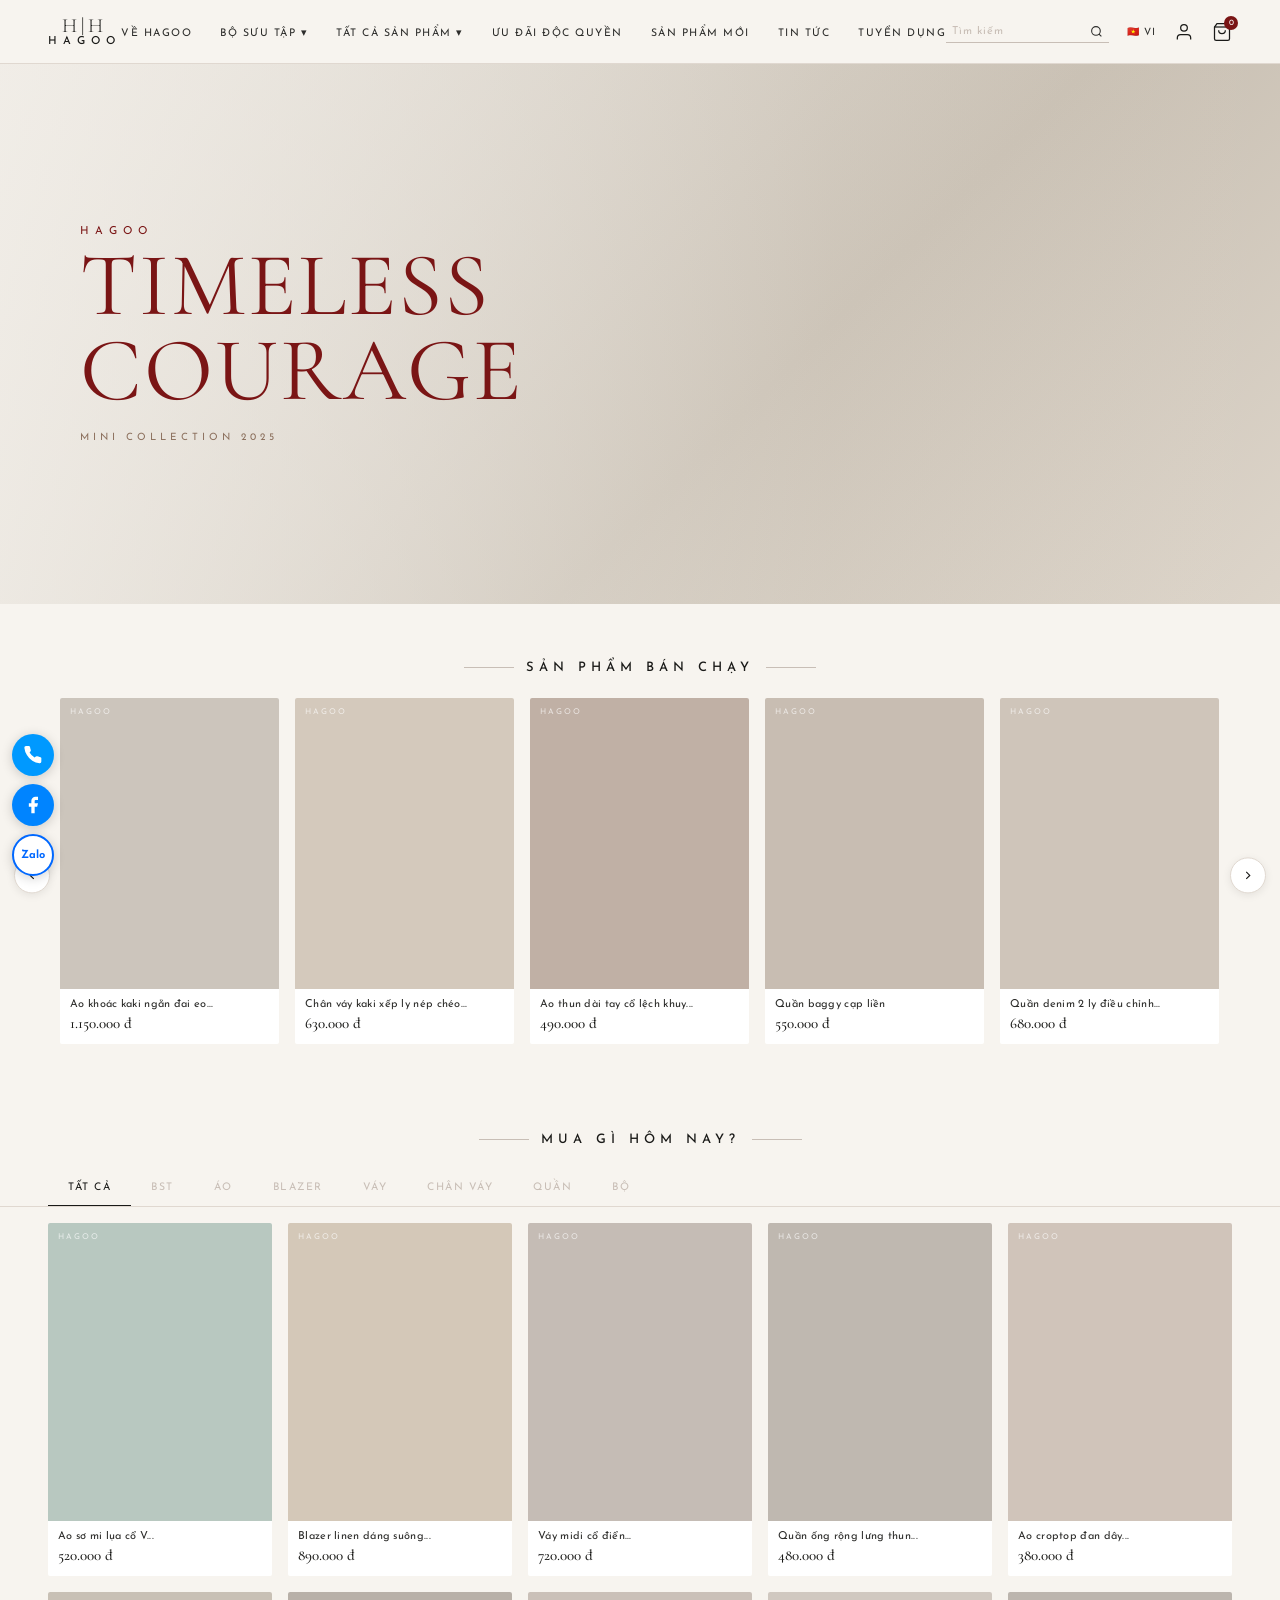
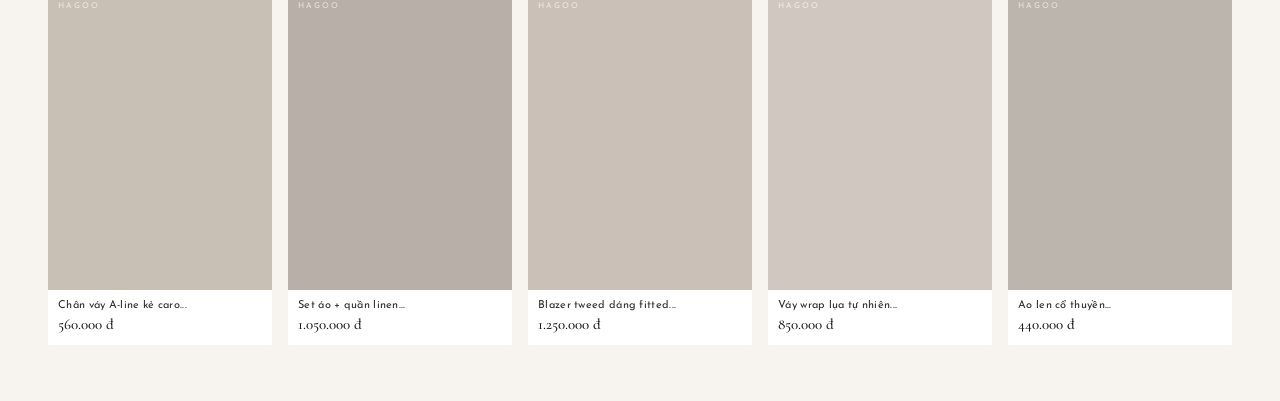
==== commit 604517f6: "a" ====
--- a/index.html
+++ b/index.html
@@ -3,63 +3,40 @@
   <head>
     <meta charset="UTF-8" />
     <meta name="viewport" content="width=device-width, initial-scale=1.0" />
-    <title>HAGOO - Thời Trang Nữ</title>
+    <title>HAGOO — Thời Trang Nữ</title>
     <link rel="stylesheet" href="style.css" />
-    <link rel="preconnect" href="https://fonts.googleapis.com" />
-    <link
-      href="https://fonts.googleapis.com/css2?family=Cormorant+Garamond:ital,wght@0,300;0,400;0,500;0,600;1,300;1,400&family=Josefin+Sans:wght@200;300;400;500;600&display=swap"
-      rel="stylesheet"
-    />
   </head>
   <body>
-    <!-- ===== DESKTOP NAV ===== -->
-    <nav class="nav-desktop">
-      <a href="#" class="nav-logo">
+    <!-- ================================================
+       MOBILE NAVIGATION (visible < 900px)
+       ================================================ -->
+    <nav class="nav-mobile">
+      <a href="#" class="mobile-logo">
         <span class="logo-icon">H|H</span>
         <span class="logo-text">HAGOO</span>
       </a>
-      <ul class="nav-links">
-        <li><a href="#">Về Hagoo</a></li>
-        <li><a href="#">Bộ Sưu Tập ▾</a></li>
-        <li><a href="#">Tất Cả Sản Phẩm ▾</a></li>
-        <li><a href="#">Ưu Đãi Độc Quyền</a></li>
-        <li><a href="#">Sản Phẩm Mới</a></li>
-        <li><a href="#">Tin Tức</a></li>
-        <li><a href="#">Tuyển Dụng</a></li>
-      </ul>
-      <div class="nav-actions">
-        <div class="search-bar">
+
+      <div class="mobile-search">
+        <svg
+          width="13"
+          height="13"
+          viewBox="0 0 24 24"
+          fill="none"
+          stroke="currentColor"
+          stroke-width="2"
+        >
+          <circle cx="11" cy="11" r="8" />
+          <path d="m21 21-4.35-4.35" />
+        </svg>
+        <input type="text" placeholder="Tìm kiếm" />
+      </div>
+
+      <div class="mobile-nav-right">
+        <span class="lang-tag">🇻🇳 VI</span>
+        <a href="#" class="nav-icon-btn">
           <svg
-            width="12"
-            height="12"
-            viewBox="0 0 24 24"
-            fill="none"
-            stroke="currentColor"
-            stroke-width="2"
-          >
-            <circle cx="11" cy="11" r="8" />
-            <path d="m21 21-4.35-4.35" />
-          </svg>
-          <input type="text" placeholder="Tìm kiếm" />
-        </div>
-        <button class="lang-btn">🇻🇳 VI</button>
-        <button class="nav-icon">
-          <svg
-            width="18"
-            height="18"
-            viewBox="0 0 24 24"
-            fill="none"
-            stroke="currentColor"
-            stroke-width="1.5"
-          >
-            <path d="M20 21v-2a4 4 0 0 0-4-4H8a4 4 0 0 0-4 4v2" />
-            <circle cx="12" cy="7" r="4" />
-          </svg>
-        </button>
-        <button class="nav-icon">
-          <svg
-            width="18"
-            height="18"
+            width="22"
+            height="22"
             viewBox="0 0 24 24"
             fill="none"
             stroke="currentColor"
@@ -70,33 +47,62 @@
             <path d="M16 10a4 4 0 0 1-8 0" />
           </svg>
           <span class="cart-badge">0</span>
-        </button>
+        </a>
       </div>
     </nav>
 
-    <!-- ===== MOBILE NAV ===== -->
-    <nav class="nav-mobile">
-      <a href="#" class="mobile-logo">
+    <!-- ================================================
+       DESKTOP NAVIGATION (visible ≥ 900px)
+       ================================================ -->
+    <nav class="nav-desktop">
+      <a href="#" class="desktop-logo">
         <span class="logo-icon">H|H</span>
         <span class="logo-text">HAGOO</span>
       </a>
-      <div class="mobile-search">
-        <svg
-          width="12"
-          height="12"
-          viewBox="0 0 24 24"
-          fill="none"
-          stroke="#aaa"
-          stroke-width="2"
-        >
-          <circle cx="11" cy="11" r="8" />
-          <path d="m21 21-4.35-4.35" />
-        </svg>
-        <input type="text" placeholder="Tìm kiếm" />
-      </div>
-      <div class="mobile-nav-actions">
-        <span style="font-size: 10px; letter-spacing: 1px">🇻🇳 VI</span>
-        <button class="nav-icon" style="position: relative">
+
+      <ul class="nav-links">
+        <li><a href="#">Về Hagoo</a></li>
+        <li><a href="#">Bộ Sưu Tập ▾</a></li>
+        <li><a href="#">Tất Cả Sản Phẩm ▾</a></li>
+        <li><a href="#">Ưu Đãi Độc Quyền</a></li>
+        <li><a href="#">Sản Phẩm Mới</a></li>
+        <li><a href="#">Tin Tức</a></li>
+        <li><a href="#">Tuyển Dụng</a></li>
+      </ul>
+
+      <div class="nav-actions">
+        <div class="desktop-search">
+          <input type="text" placeholder="Tìm kiếm" />
+          <svg
+            width="13"
+            height="13"
+            viewBox="0 0 24 24"
+            fill="none"
+            stroke="currentColor"
+            stroke-width="2"
+          >
+            <circle cx="11" cy="11" r="8" />
+            <path d="m21 21-4.35-4.35" />
+          </svg>
+        </div>
+
+        <span class="lang-tag">🇻🇳 VI</span>
+
+        <a href="#" class="nav-icon-btn">
+          <svg
+            width="20"
+            height="20"
+            viewBox="0 0 24 24"
+            fill="none"
+            stroke="currentColor"
+            stroke-width="1.5"
+          >
+            <path d="M20 21v-2a4 4 0 0 0-4-4H8a4 4 0 0 0-4 4v2" />
+            <circle cx="12" cy="7" r="4" />
+          </svg>
+        </a>
+
+        <a href="#" class="nav-icon-btn">
           <svg
             width="20"
             height="20"
@@ -110,67 +116,46 @@
             <path d="M16 10a4 4 0 0 1-8 0" />
           </svg>
           <span class="cart-badge">0</span>
-        </button>
+        </a>
       </div>
     </nav>
 
-    <!-- ===== HERO BANNER ===== -->
-    <section class="hero-banner">
-      <!-- Placeholder hero with CSS gradient -->
-      <div
-        style="
-          width: 100%;
-          height: 200px;
-          background: linear-gradient(
-            135deg,
-            #d4ccbf 0%,
-            #c5b5a5 40%,
-            #e8e0d5 100%
-          );
-          position: relative;
-          overflow: hidden;
-        "
-      >
-        <!-- Decorative stripes suggestion -->
-        <div
-          style="
-            position: absolute;
-            right: 0;
-            top: 0;
-            bottom: 0;
-            width: 55%;
-            background: repeating-linear-gradient(
-              90deg,
-              rgba(255, 255, 255, 0.15) 0,
-              rgba(255, 255, 255, 0.15) 10px,
-              transparent 10px,
-              transparent 30px
-            );
-          "
-        ></div>
-      </div>
+    <!-- ================================================
+       HERO BANNER
+       Thay src="..." bằng đường dẫn ảnh thực tế của bạn
+       ================================================ -->
+    <section class="hero">
+      <!--
+      Nếu có ảnh thật, xóa div.hero-placeholder và dùng thẻ img:
+      <img class="hero-img" src="images/banner.jpg" alt="HAGOO City Layers">
+    -->
+      <div class="hero-placeholder"></div>
+
       <div class="hero-overlay">
-        <div class="hero-text">
-          <div class="brand-sub">Hagoo</div>
-          <div class="brand-title">CITY<br />LAYERS</div>
-          <div class="brand-desc">
-            Without seeking attention, City Layers embraces a beauty that is
-            carefully refined, composed, contemporary, and effortless
-            accompanying the modern woman.
-          </div>
-        </div>
+        <span class="hero-brand">HAGOO</span>
+        <h1 class="hero-title">TIMELESS<br />COURAGE</h1>
+        <span class="hero-sub">Mini Collection 2025</span>
       </div>
     </section>
 
-    <!-- ===== SẢN PHẨM BÁN CHẠY ===== -->
+    <!-- ================================================
+       SẢN PHẨM BÁN CHẠY
+       ================================================ -->
     <section>
       <div class="section-title fade-up">
         <h2>Sản Phẩm Bán Chạy</h2>
       </div>
 
       <div class="carousel-wrap">
-        <button class="carousel-arrow left" onclick="scrollCarousel(-1)">
+        <!-- Left arrow (desktop only) -->
+        <button
+          class="carousel-arrow left"
+          onclick="scrollCarousel('banchay', -1)"
+          aria-label="Trước"
+        >
           <svg
+            width="14"
+            height="14"
             viewBox="0 0 24 24"
             fill="none"
             stroke="currentColor"
@@ -179,59 +164,15 @@
             <polyline points="15 18 9 12 15 6" />
           </svg>
         </button>
-        <div class="products-scroll" id="banchay-carousel">
-          <!-- Product 1 -->
+
+        <div class="products-scroll" id="banchay">
+          <!-- ── Card 1 ── -->
           <div class="product-card">
-            <div class="product-img-wrap" style="background: #c4b4aa">
-              <div
-                style="
-                  position: absolute;
-                  inset: 0;
-                  display: flex;
-                  align-items: center;
-                  justify-content: center;
-                  overflow: hidden;
-                "
-              >
-                <svg
-                  width="80"
-                  height="140"
-                  viewBox="0 0 80 140"
-                  fill="none"
-                  xmlns="http://www.w3.org/2000/svg"
-                >
-                  <!-- Simple fashion silhouette -->
-                  <ellipse
-                    cx="40"
-                    cy="20"
-                    rx="12"
-                    ry="14"
-                    fill="rgba(255,255,255,0.2)"
-                  />
-                  <path
-                    d="M20 40 Q30 35 40 36 Q50 35 60 40 L65 110 L15 110 Z"
-                    fill="#8b1a1a"
-                    opacity="0.7"
-                  />
-                  <path
-                    d="M20 40 Q10 50 8 70 L18 72 Q22 55 28 48 Z"
-                    fill="#8b1a1a"
-                    opacity="0.65"
-                  />
-                  <path
-                    d="M60 40 Q70 50 72 70 L62 72 Q58 55 52 48 Z"
-                    fill="#8b1a1a"
-                    opacity="0.65"
-                  />
-                  <rect
-                    x="30"
-                    y="108"
-                    width="20"
-                    height="25"
-                    fill="rgba(255,255,255,0.4)"
-                  />
-                </svg>
-              </div>
+            <div class="product-img-wrap">
+              <!--
+              Thay bằng:
+              <img src="images/sp1.jpg" alt="Áo khoác kaki ngắn đai eo">
+            -->
               <span class="product-watermark">HAGOO</span>
             </div>
             <div class="product-info">
@@ -240,38 +181,9 @@
             </div>
           </div>
 
-          <!-- Product 2 -->
+          <!-- ── Card 2 ── -->
           <div class="product-card">
             <div class="product-img-wrap" style="background: #d4c9bc">
-              <div
-                style="
-                  position: absolute;
-                  inset: 0;
-                  display: flex;
-                  align-items: center;
-                  justify-content: center;
-                "
-              >
-                <svg width="80" height="140" viewBox="0 0 80 140" fill="none">
-                  <ellipse
-                    cx="40"
-                    cy="20"
-                    rx="12"
-                    ry="14"
-                    fill="rgba(255,255,255,0.2)"
-                  />
-                  <path
-                    d="M25 38 Q37 34 40 35 Q43 34 55 38 L52 80 L28 80 Z"
-                    fill="#6b5a4e"
-                    opacity="0.75"
-                  />
-                  <path
-                    d="M28 80 Q32 140 40 138 Q48 140 52 80 Z"
-                    fill="#b8a88a"
-                    opacity="0.8"
-                  />
-                </svg>
-              </div>
               <span class="product-watermark">HAGOO</span>
             </div>
             <div class="product-info">
@@ -280,51 +192,9 @@
             </div>
           </div>
 
-          <!-- Product 3 -->
+          <!-- ── Card 3 ── -->
           <div class="product-card">
             <div class="product-img-wrap" style="background: #c0b0a5">
-              <div
-                style="
-                  position: absolute;
-                  inset: 0;
-                  display: flex;
-                  align-items: center;
-                  justify-content: center;
-                "
-              >
-                <svg width="80" height="140" viewBox="0 0 80 140" fill="none">
-                  <ellipse
-                    cx="40"
-                    cy="18"
-                    rx="11"
-                    ry="13"
-                    fill="rgba(255,255,255,0.2)"
-                  />
-                  <path
-                    d="M22 36 Q35 31 40 32 Q45 31 58 36 L60 90 L20 90 Z"
-                    fill="#6b1515"
-                    opacity="0.75"
-                  />
-                  <path
-                    d="M22 36 Q12 44 10 65 L19 67 Q22 50 28 44 Z"
-                    fill="#6b1515"
-                    opacity="0.7"
-                  />
-                  <path
-                    d="M58 36 Q68 44 70 65 L61 67 Q58 50 52 44 Z"
-                    fill="#6b1515"
-                    opacity="0.7"
-                  />
-                  <rect
-                    x="28"
-                    y="88"
-                    width="24"
-                    height="40"
-                    rx="2"
-                    fill="rgba(100,100,100,0.3)"
-                  />
-                </svg>
-              </div>
               <span class="product-watermark">HAGOO</span>
             </div>
             <div class="product-info">
@@ -333,51 +203,9 @@
             </div>
           </div>
 
-          <!-- Product 4 -->
+          <!-- ── Card 4 ── -->
           <div class="product-card">
             <div class="product-img-wrap" style="background: #c8bdb2">
-              <div
-                style="
-                  position: absolute;
-                  inset: 0;
-                  display: flex;
-                  align-items: center;
-                  justify-content: center;
-                "
-              >
-                <svg width="80" height="140" viewBox="0 0 80 140" fill="none">
-                  <ellipse
-                    cx="40"
-                    cy="18"
-                    rx="11"
-                    ry="13"
-                    fill="rgba(255,255,255,0.2)"
-                  />
-                  <path
-                    d="M24 34 Q35 30 40 31 Q45 30 56 34 L54 70 L26 70 Z"
-                    fill="#7a5c3a"
-                    opacity="0.7"
-                  />
-                  <path
-                    d="M24 34 Q14 42 12 58 L20 60 Q23 48 28 42 Z"
-                    fill="#7a5c3a"
-                    opacity="0.65"
-                  />
-                  <path
-                    d="M56 34 Q66 42 68 58 L60 60 Q57 48 52 42 Z"
-                    fill="#7a5c3a"
-                    opacity="0.65"
-                  />
-                  <rect
-                    x="26"
-                    y="68"
-                    width="28"
-                    height="60"
-                    rx="3"
-                    fill="rgba(255,255,255,0.45)"
-                  />
-                </svg>
-              </div>
               <span class="product-watermark">HAGOO</span>
             </div>
             <div class="product-info">
@@ -386,69 +214,28 @@
             </div>
           </div>
 
-          <!-- Product 5 -->
+          <!-- ── Card 5 ── -->
           <div class="product-card">
             <div class="product-img-wrap" style="background: #cfc5ba">
-              <div
-                style="
-                  position: absolute;
-                  inset: 0;
-                  display: flex;
-                  align-items: center;
-                  justify-content: center;
-                "
-              >
-                <svg width="80" height="140" viewBox="0 0 80 140" fill="none">
-                  <ellipse
-                    cx="40"
-                    cy="18"
-                    rx="11"
-                    ry="13"
-                    fill="rgba(255,255,255,0.2)"
-                  />
-                  <path
-                    d="M22 34 Q34 30 40 31 Q46 30 58 34 L60 85 L20 85 Z"
-                    fill="#c8a882"
-                    opacity="0.8"
-                  />
-                  <path
-                    d="M22 34 Q12 42 10 60 L19 62 Q22 50 28 43 Z"
-                    fill="#c8a882"
-                    opacity="0.75"
-                  />
-                  <path
-                    d="M58 34 Q68 42 70 60 L61 62 Q58 50 52 43 Z"
-                    fill="#c8a882"
-                    opacity="0.75"
-                  />
-                  <rect
-                    x="24"
-                    y="83"
-                    width="14"
-                    height="50"
-                    rx="2"
-                    fill="rgba(30,40,70,0.5)"
-                  />
-                  <rect
-                    x="42"
-                    y="83"
-                    width="14"
-                    height="50"
-                    rx="2"
-                    fill="rgba(30,40,70,0.5)"
-                  />
-                </svg>
-              </div>
               <span class="product-watermark">HAGOO</span>
             </div>
             <div class="product-info">
-              <div class="name">Quần denim 2 ly diều chỉ...</div>
+              <div class="name">Quần denim 2 ly điều chỉnh...</div>
               <div class="price">680.000 đ</div>
             </div>
           </div>
         </div>
-        <button class="carousel-arrow right" onclick="scrollCarousel(1)">
+        <!-- /products-scroll -->
+
+        <!-- Right arrow (desktop only) -->
+        <button
+          class="carousel-arrow right"
+          onclick="scrollCarousel('banchay', 1)"
+          aria-label="Tiếp"
+        >
           <svg
+            width="14"
+            height="14"
             viewBox="0 0 24 24"
             fill="none"
             stroke="currentColor"
@@ -458,66 +245,58 @@
           </svg>
         </button>
       </div>
+      <!-- /carousel-wrap -->
     </section>
 
-    <!-- ===== MUA GÌ HÔM NAY ===== -->
+    <!-- ================================================
+       MUA GÌ HÔM NAY — TABS + GRID
+       ================================================ -->
     <section class="cat-tabs-section">
       <div class="section-title fade-up">
         <h2>Mua Gì Hôm Nay?</h2>
       </div>
 
-      <div class="cat-tabs">
-        <button class="cat-tab active" onclick="filterCat(this, 'all')">
+      <!-- Category filter tabs -->
+      <div class="cat-tabs" role="tablist">
+        <button
+          class="cat-tab active"
+          role="tab"
+          onclick="filterCat(this, 'all')"
+        >
           Tất cả
         </button>
-        <button class="cat-tab" onclick="filterCat(this, 'bst')">BST</button>
-        <button class="cat-tab" onclick="filterCat(this, 'ao')">Áo</button>
-        <button class="cat-tab" onclick="filterCat(this, 'blazer')">
+        <button class="cat-tab" role="tab" onclick="filterCat(this, 'bst')">
+          BST
+        </button>
+        <button class="cat-tab" role="tab" onclick="filterCat(this, 'ao')">
+          Áo
+        </button>
+        <button class="cat-tab" role="tab" onclick="filterCat(this, 'blazer')">
           Blazer
         </button>
-        <button class="cat-tab" onclick="filterCat(this, 'vay')">Váy</button>
-        <button class="cat-tab" onclick="filterCat(this, 'chanvay')">
+        <button class="cat-tab" role="tab" onclick="filterCat(this, 'vay')">
+          Váy
+        </button>
+        <button class="cat-tab" role="tab" onclick="filterCat(this, 'chanvay')">
           Chân váy
         </button>
-        <button class="cat-tab" onclick="filterCat(this, 'quan')">Quần</button>
-        <button class="cat-tab" onclick="filterCat(this, 'bo')">Bộ</button>
-      </div>
-
-      <div class="products-grid-2" id="main-grid">
-        <!-- 10 product cards -->
+        <button class="cat-tab" role="tab" onclick="filterCat(this, 'quan')">
+          Quần
+        </button>
+        <button class="cat-tab" role="tab" onclick="filterCat(this, 'bo')">
+          Bộ
+        </button>
+      </div>
+
+      <!-- Products grid -->
+      <div class="products-grid" id="main-grid">
+        <!-- ── Grid Card 1 ── -->
         <div class="product-card" data-cat="ao">
           <div class="product-img-wrap" style="background: #b8c8c0">
-            <div
-              style="
-                position: absolute;
-                inset: 0;
-                display: flex;
-                align-items: center;
-                justify-content: center;
-              "
-            >
-              <svg width="80" height="140" viewBox="0 0 80 140" fill="none">
-                <ellipse
-                  cx="40"
-                  cy="18"
-                  rx="11"
-                  ry="13"
-                  fill="rgba(255,255,255,0.2)"
-                />
-                <path
-                  d="M22 34 Q35 30 40 31 Q45 30 58 34 L60 90 L20 90 Z"
-                  fill="rgba(100,150,180,0.6)"
-                />
-                <path
-                  d="M22 34 Q12 44 10 65 L19 67 Q22 50 28 44 Z"
-                  fill="rgba(100,150,180,0.55)"
-                />
-                <path
-                  d="M58 34 Q68 44 70 65 L61 67 Q58 50 52 44 Z"
-                  fill="rgba(100,150,180,0.55)"
-                />
-              </svg>
-            </div>
+            <!--
+            Thay bằng:
+            <img src="images/sp6.jpg" alt="Áo sơ mi lụa">
+          -->
             <span class="product-watermark">HAGOO</span>
           </div>
           <div class="product-info">
@@ -526,43 +305,9 @@
           </div>
         </div>
 
+        <!-- ── Grid Card 2 ── -->
         <div class="product-card" data-cat="blazer">
           <div class="product-img-wrap" style="background: #d4c8b8">
-            <div
-              style="
-                position: absolute;
-                inset: 0;
-                display: flex;
-                align-items: center;
-                justify-content: center;
-              "
-            >
-              <svg width="80" height="140" viewBox="0 0 80 140" fill="none">
-                <ellipse
-                  cx="40"
-                  cy="18"
-                  rx="11"
-                  ry="13"
-                  fill="rgba(255,255,255,0.2)"
-                />
-                <path
-                  d="M22 34 Q35 30 40 31 Q45 30 58 34 L62 95 L18 95 Z"
-                  fill="rgba(200,170,120,0.7)"
-                />
-                <path
-                  d="M40 31 L38 95 L42 95 L40 31 Z"
-                  fill="rgba(0,0,0,0.1)"
-                />
-                <path
-                  d="M22 34 Q12 44 10 65 L19 67 Q22 50 28 44 Z"
-                  fill="rgba(200,170,120,0.65)"
-                />
-                <path
-                  d="M58 34 Q68 44 70 65 L61 67 Q58 50 52 44 Z"
-                  fill="rgba(200,170,120,0.65)"
-                />
-              </svg>
-            </div>
             <span class="product-watermark">HAGOO</span>
           </div>
           <div class="product-info">
@@ -571,35 +316,9 @@
           </div>
         </div>
 
+        <!-- ── Grid Card 3 ── -->
         <div class="product-card" data-cat="vay">
           <div class="product-img-wrap" style="background: #c5bcb5">
-            <div
-              style="
-                position: absolute;
-                inset: 0;
-                display: flex;
-                align-items: center;
-                justify-content: center;
-              "
-            >
-              <svg width="80" height="140" viewBox="0 0 80 140" fill="none">
-                <ellipse
-                  cx="40"
-                  cy="18"
-                  rx="11"
-                  ry="13"
-                  fill="rgba(255,255,255,0.2)"
-                />
-                <path
-                  d="M26 32 Q35 28 40 29 Q45 28 54 32 L52 62 L28 62 Z"
-                  fill="rgba(180,160,140,0.5)"
-                />
-                <path
-                  d="M28 62 Q20 140 40 138 Q60 140 52 62 Z"
-                  fill="rgba(80,60,40,0.25)"
-                />
-              </svg>
-            </div>
             <span class="product-watermark">HAGOO</span>
           </div>
           <div class="product-info">
@@ -608,51 +327,9 @@
           </div>
         </div>
 
+        <!-- ── Grid Card 4 ── -->
         <div class="product-card" data-cat="quan">
           <div class="product-img-wrap" style="background: #bfb8b0">
-            <div
-              style="
-                position: absolute;
-                inset: 0;
-                display: flex;
-                align-items: center;
-                justify-content: center;
-              "
-            >
-              <svg width="80" height="140" viewBox="0 0 80 140" fill="none">
-                <ellipse
-                  cx="40"
-                  cy="18"
-                  rx="11"
-                  ry="13"
-                  fill="rgba(255,255,255,0.2)"
-                />
-                <rect
-                  x="26"
-                  y="32"
-                  width="28"
-                  height="40"
-                  rx="2"
-                  fill="rgba(200,185,160,0.5)"
-                />
-                <rect
-                  x="26"
-                  y="70"
-                  width="13"
-                  height="60"
-                  rx="2"
-                  fill="rgba(200,185,160,0.55)"
-                />
-                <rect
-                  x="41"
-                  y="70"
-                  width="13"
-                  height="60"
-                  rx="2"
-                  fill="rgba(200,185,160,0.55)"
-                />
-              </svg>
-            </div>
             <span class="product-watermark">HAGOO</span>
           </div>
           <div class="product-info">
@@ -661,39 +338,9 @@
           </div>
         </div>
 
+        <!-- ── Grid Card 5 ── -->
         <div class="product-card" data-cat="ao">
           <div class="product-img-wrap" style="background: #d0c4ba">
-            <div
-              style="
-                position: absolute;
-                inset: 0;
-                display: flex;
-                align-items: center;
-                justify-content: center;
-              "
-            >
-              <svg width="80" height="140" viewBox="0 0 80 140" fill="none">
-                <ellipse
-                  cx="40"
-                  cy="18"
-                  rx="11"
-                  ry="13"
-                  fill="rgba(255,255,255,0.2)"
-                />
-                <path
-                  d="M22 34 Q35 30 40 31 Q45 30 58 34 L60 90 L20 90 Z"
-                  fill="rgba(220,190,160,0.65)"
-                />
-                <path
-                  d="M22 34 Q12 44 10 65 L19 67 Q22 50 28 44 Z"
-                  fill="rgba(220,190,160,0.6)"
-                />
-                <path
-                  d="M58 34 Q68 44 70 65 L61 67 Q58 50 52 44 Z"
-                  fill="rgba(220,190,160,0.6)"
-                />
-              </svg>
-            </div>
             <span class="product-watermark">HAGOO</span>
           </div>
           <div class="product-info">
@@ -702,39 +349,9 @@
           </div>
         </div>
 
+        <!-- ── Grid Card 6 ── -->
         <div class="product-card" data-cat="chanvay">
           <div class="product-img-wrap" style="background: #c8c0b5">
-            <div
-              style="
-                position: absolute;
-                inset: 0;
-                display: flex;
-                align-items: center;
-                justify-content: center;
-              "
-            >
-              <svg width="80" height="140" viewBox="0 0 80 140" fill="none">
-                <ellipse
-                  cx="40"
-                  cy="18"
-                  rx="11"
-                  ry="13"
-                  fill="rgba(255,255,255,0.2)"
-                />
-                <rect
-                  x="30"
-                  y="30"
-                  width="20"
-                  height="12"
-                  rx="2"
-                  fill="rgba(180,160,130,0.5)"
-                />
-                <path
-                  d="M28 42 Q25 140 40 138 Q55 140 52 42 Z"
-                  fill="rgba(100,80,60,0.3)"
-                />
-              </svg>
-            </div>
             <span class="product-watermark">HAGOO</span>
           </div>
           <div class="product-info">
@@ -743,39 +360,9 @@
           </div>
         </div>
 
+        <!-- ── Grid Card 7 ── -->
         <div class="product-card" data-cat="bo">
           <div class="product-img-wrap" style="background: #b8b0a8">
-            <div
-              style="
-                position: absolute;
-                inset: 0;
-                display: flex;
-                align-items: center;
-                justify-content: center;
-              "
-            >
-              <svg width="80" height="140" viewBox="0 0 80 140" fill="none">
-                <ellipse
-                  cx="40"
-                  cy="18"
-                  rx="11"
-                  ry="13"
-                  fill="rgba(255,255,255,0.2)"
-                />
-                <path
-                  d="M24 34 Q35 30 40 31 Q45 30 56 34 L54 72 L26 72 Z"
-                  fill="rgba(160,140,120,0.6)"
-                />
-                <rect
-                  x="24"
-                  y="70"
-                  width="32"
-                  height="58"
-                  rx="2"
-                  fill="rgba(160,140,120,0.55)"
-                />
-              </svg>
-            </div>
             <span class="product-watermark">HAGOO</span>
           </div>
           <div class="product-info">
@@ -784,40 +371,9 @@
           </div>
         </div>
 
+        <!-- ── Grid Card 8 ── -->
         <div class="product-card" data-cat="blazer">
           <div class="product-img-wrap" style="background: #cac0b8">
-            <div
-              style="
-                position: absolute;
-                inset: 0;
-                display: flex;
-                align-items: center;
-                justify-content: center;
-              "
-            >
-              <svg width="80" height="140" viewBox="0 0 80 140" fill="none">
-                <ellipse
-                  cx="40"
-                  cy="18"
-                  rx="11"
-                  ry="13"
-                  fill="rgba(255,255,255,0.2)"
-                />
-                <path
-                  d="M22 34 Q35 30 40 31 Q45 30 58 34 L62 95 L18 95 Z"
-                  fill="rgba(80,60,40,0.4)"
-                />
-                <path d="M40 31 L38 95 L42 95 Z" fill="rgba(0,0,0,0.15)" />
-                <path
-                  d="M22 34 Q12 44 10 65 L19 67 Q22 50 28 44 Z"
-                  fill="rgba(80,60,40,0.35)"
-                />
-                <path
-                  d="M58 34 Q68 44 70 65 L61 67 Q58 50 52 44 Z"
-                  fill="rgba(80,60,40,0.35)"
-                />
-              </svg>
-            </div>
             <span class="product-watermark">HAGOO</span>
           </div>
           <div class="product-info">
@@ -826,35 +382,9 @@
           </div>
         </div>
 
+        <!-- ── Grid Card 9 ── -->
         <div class="product-card" data-cat="vay">
           <div class="product-img-wrap" style="background: #d0c8c0">
-            <div
-              style="
-                position: absolute;
-                inset: 0;
-                display: flex;
-                align-items: center;
-                justify-content: center;
-              "
-            >
-              <svg width="80" height="140" viewBox="0 0 80 140" fill="none">
-                <ellipse
-                  cx="40"
-                  cy="18"
-                  rx="11"
-                  ry="13"
-                  fill="rgba(255,255,255,0.2)"
-                />
-                <path
-                  d="M26 32 Q38 28 40 29 Q42 28 54 32 L52 60 L28 60 Z"
-                  fill="rgba(200,180,160,0.5)"
-                />
-                <path
-                  d="M24 60 Q15 100 12 138 L68 138 Q65 100 56 60 Z"
-                  fill="rgba(160,130,100,0.3)"
-                />
-              </svg>
-            </div>
             <span class="product-watermark">HAGOO</span>
           </div>
           <div class="product-info">
@@ -863,39 +393,9 @@
           </div>
         </div>
 
+        <!-- ── Grid Card 10 ── -->
         <div class="product-card" data-cat="ao">
           <div class="product-img-wrap" style="background: #bcb5ae">
-            <div
-              style="
-                position: absolute;
-                inset: 0;
-                display: flex;
-                align-items: center;
-                justify-content: center;
-              "
-            >
-              <svg width="80" height="140" viewBox="0 0 80 140" fill="none">
-                <ellipse
-                  cx="40"
-                  cy="18"
-                  rx="11"
-                  ry="13"
-                  fill="rgba(255,255,255,0.2)"
-                />
-                <path
-                  d="M22 34 Q35 30 40 31 Q45 30 58 34 L58 85 L22 85 Z"
-                  fill="rgba(80,100,120,0.45)"
-                />
-                <path
-                  d="M22 34 Q12 44 10 65 L19 67 Q22 50 28 44 Z"
-                  fill="rgba(80,100,120,0.4)"
-                />
-                <path
-                  d="M58 34 Q68 44 70 65 L61 67 Q58 50 52 44 Z"
-                  fill="rgba(80,100,120,0.4)"
-                />
-              </svg>
-            </div>
             <span class="product-watermark">HAGOO</span>
           </div>
           <div class="product-info">
@@ -904,55 +404,62 @@
           </div>
         </div>
       </div>
+      <!-- /products-grid -->
     </section>
 
-    <!-- ===== FLOAT BUTTONS ===== -->
+    <!-- ================================================
+       FLOATING CONTACT BUTTONS
+       Thay href="#" bằng link thực tế
+       ================================================ -->
     <div class="float-btns">
-      <div class="float-btn phone" title="Gọi điện">
+      <a href="tel:+84xxxxxxxxx" class="float-btn phone" title="Gọi điện">
         <svg viewBox="0 0 24 24">
           <path
             d="M22 16.92v3a2 2 0 0 1-2.18 2 19.79 19.79 0 0 1-8.63-3.07A19.5 19.5 0 0 1 4.69 12a19.79 19.79 0 0 1-3.07-8.67A2 2 0 0 1 3.6 1.27h3a2 2 0 0 1 2 1.72c.127.96.361 1.903.7 2.81a2 2 0 0 1-.45 2.11L7.91 8.91a16 16 0 0 0 6 6l1.06-.87a2 2 0 0 1 2.11-.45c.907.339 1.85.573 2.81.7A2 2 0 0 1 22 16.92z"
           />
         </svg>
-      </div>
-      <div class="float-btn fb" title="Facebook">
+      </a>
+      <a
+        href="https://m.me/hagoo"
+        class="float-btn messenger"
+        title="Messenger"
+      >
         <svg viewBox="0 0 24 24">
           <path
             d="M18 2h-3a5 5 0 0 0-5 5v3H7v4h3v8h4v-8h3l1-4h-4V7a1 1 0 0 1 1-1h3z"
           />
         </svg>
-      </div>
-      <div
-        class="float-btn zalo"
-        title="Zalo"
-        style="background: white; border: 2px solid #0068ff"
+      </a>
+      <a href="https://zalo.me/hagoo" class="float-btn zalo" title="Zalo"
+        >Zalo</a
       >
-        <span
-          style="
-            font-family: var(--font-body);
-            font-size: 10px;
-            font-weight: 700;
-            color: #0068ff;
-            letter-spacing: 0;
-          "
-          >Zalo</span
-        >
-      </div>
     </div>
 
-    <!-- ===== SCROLL TO TOP ===== -->
+    <!-- ================================================
+       SCROLL TO TOP
+       ================================================ -->
     <button
       class="scroll-top"
       id="scrollTopBtn"
+      aria-label="Lên đầu trang"
       onclick="window.scrollTo({ top: 0, behavior: 'smooth' })"
     >
-      <svg viewBox="0 0 24 24" fill="none" stroke="white" stroke-width="2.5">
+      <svg
+        width="16"
+        height="16"
+        viewBox="0 0 24 24"
+        fill="none"
+        stroke="currentColor"
+        stroke-width="2.5"
+      >
         <polyline points="18 15 12 9 6 15" />
       </svg>
     </button>
 
-    <!-- ===== MOBILE BOTTOM NAV ===== -->
-    <nav class="bottom-nav">
+    <!-- ================================================
+       BOTTOM NAVIGATION (mobile only)
+       ================================================ -->
+    <nav class="bottom-nav" aria-label="Menu chính">
       <a href="#" class="bnav-item active">
         <svg
           viewBox="0 0 24 24"
@@ -965,6 +472,7 @@
         </svg>
         <span>Trang chủ</span>
       </a>
+
       <a href="#" class="bnav-item">
         <svg
           viewBox="0 0 24 24"
@@ -978,22 +486,7 @@
         </svg>
         <span>Mới về</span>
       </a>
-      <a href="#" class="bnav-item" style="position: relative">
-        <svg
-          viewBox="0 0 24 24"
-          fill="none"
-          stroke="currentColor"
-          stroke-width="1.5"
-        >
-          <path d="M6 2 3 6v14a2 2 0 0 0 2 2h14a2 2 0 0 0 2-2V6l-3-4z" />
-          <line x1="3" y1="6" x2="21" y2="6" />
-          <path d="M16 10a4 4 0 0 1-8 0" />
-        </svg>
-        <span class="cart-badge" style="top: -4px; right: calc(50% - 18px)"
-          >0</span
-        >
-        <span>Giỏ hàng</span>
-      </a>
+
       <a href="#" class="bnav-item">
         <svg
           viewBox="0 0 24 24"
@@ -1001,11 +494,14 @@
           stroke="currentColor"
           stroke-width="1.5"
         >
-          <path d="M20 21v-2a4 4 0 0 0-4-4H8a4 4 0 0 0-4 4v2" />
-          <circle cx="12" cy="7" r="4" />
-        </svg>
-        <span>Tài khoản</span>
-      </a>
+          <path d="M6 2 3 6v14a2 2 0 0 0 2 2h14a2 2 0 0 0 2-2V6l-3-4z" />
+          <line x1="3" y1="6" x2="21" y2="6" />
+          <path d="M16 10a4 4 0 0 1-8 0" />
+        </svg>
+        <span class="bnav-badge">0</span>
+        <span>Giỏ hàng</span>
+      </a>
+
       <a href="#" class="bnav-item">
         <svg
           viewBox="0 0 24 24"
@@ -1013,6 +509,19 @@
           stroke="currentColor"
           stroke-width="1.5"
         >
+          <path d="M20 21v-2a4 4 0 0 0-4-4H8a4 4 0 0 0-4 4v2" />
+          <circle cx="12" cy="7" r="4" />
+        </svg>
+        <span>Tài khoản</span>
+      </a>
+
+      <a href="#" class="bnav-item">
+        <svg
+          viewBox="0 0 24 24"
+          fill="none"
+          stroke="currentColor"
+          stroke-width="1.5"
+        >
           <line x1="3" y1="12" x2="21" y2="12" />
           <line x1="3" y1="6" x2="21" y2="6" />
           <line x1="3" y1="18" x2="21" y2="18" />
@@ -1021,39 +530,45 @@
       </a>
     </nav>
 
-    <div class="page-bottom-pad"></div>
-
+    <div class="page-end"></div>
+
+    <!-- ================================================
+       JAVASCRIPT
+       ================================================ -->
     <script>
-      // Scroll to top visibility
+      /* --- Scroll-to-top visibility --- */
       const scrollBtn = document.getElementById("scrollTopBtn");
       window.addEventListener("scroll", () => {
         scrollBtn.classList.toggle("visible", window.scrollY > 300);
       });
 
-      // Carousel scroll
-      function scrollCarousel(dir) {
-        const el = document.getElementById("banchay-carousel");
+      /* --- Carousel scroll (desktop arrows) --- */
+      function scrollCarousel(id, dir) {
+        const el = document.getElementById(id);
         const cardW = el.querySelector(".product-card").offsetWidth + 16;
         el.scrollBy({ left: dir * cardW * 2, behavior: "smooth" });
       }
 
-      // Category filter
+      /* --- Category filter --- */
       function filterCat(btn, cat) {
+        /* Update active tab */
         document
           .querySelectorAll(".cat-tab")
           .forEach((t) => t.classList.remove("active"));
         btn.classList.add("active");
 
-        const cards = document.querySelectorAll("#main-grid .product-card");
-        cards.forEach((card) => {
-          const show = cat === "all" || card.dataset.cat === cat;
-          card.style.display = show ? "" : "none";
-        });
+        /* Show / hide cards */
+        document
+          .querySelectorAll("#main-grid .product-card")
+          .forEach((card) => {
+            const match = cat === "all" || card.dataset.cat === cat;
+            card.style.display = match ? "" : "none";
+          });
       }
 
-      // Bottom nav active state
+      /* --- Bottom nav active state --- */
       document.querySelectorAll(".bnav-item").forEach((item) => {
-        item.addEventListener("click", function (e) {
+        item.addEventListener("click", function () {
           document
             .querySelectorAll(".bnav-item")
             .forEach((i) => i.classList.remove("active"));
--- a/style.css
+++ b/style.css
@@ -1,737 +1,838 @@
-    <style>
-      :root {
-        --cream: #f7f4ef;
-        --dark: #1a1a18;
-        --brown: #8b6f5c;
-        --warm-gray: #c8beb6;
-        --text: #2d2d2b;
-        --accent: #8b1a1a;
-        --light-bg: #faf8f5;
-        --border: #e0d8d0;
-        --font-display: "Cormorant Garamond", serif;
-        --font-body: "Josefin Sans", sans-serif;
-      }
-
-      * {
-        margin: 0;
-        padding: 0;
-        box-sizing: border-box;
-      }
-
-      html {
-        scroll-behavior: smooth;
-      }
-
-      body {
-        font-family: var(--font-body);
-        background: var(--cream);
-        color: var(--text);
-        overflow-x: hidden;
-      }
-
-      /* ===== DESKTOP NAV ===== */
-      .nav-desktop {
-        display: none;
-        position: fixed;
-        top: 0;
-        left: 0;
-        right: 0;
-        z-index: 100;
-        background: rgba(247, 244, 239, 0.95);
-        backdrop-filter: blur(12px);
-        border-bottom: 1px solid var(--border);
-        padding: 0 48px;
-        height: 64px;
-        align-items: center;
-        justify-content: space-between;
-      }
-
-      .nav-logo {
-        display: flex;
-        flex-direction: column;
-        align-items: center;
-        text-decoration: none;
-      }
-      .nav-logo .logo-icon {
-        font-family: var(--font-display);
-        font-size: 20px;
-        font-weight: 300;
-        letter-spacing: 4px;
-        color: var(--dark);
-        line-height: 1;
-      }
-      .nav-logo .logo-text {
-        font-family: var(--font-body);
-        font-size: 11px;
-        font-weight: 500;
-        letter-spacing: 6px;
-        color: var(--dark);
-      }
-
-      .nav-links {
-        display: flex;
-        gap: 32px;
-        list-style: none;
-        align-items: center;
-      }
-      .nav-links a {
-        text-decoration: none;
-        font-family: var(--font-body);
-        font-size: 10.5px;
-        font-weight: 400;
-        letter-spacing: 2px;
-        color: var(--text);
-        text-transform: uppercase;
-        transition: color 0.2s;
-        position: relative;
-      }
-      .nav-links a::after {
-        content: "";
-        position: absolute;
-        bottom: -2px;
-        left: 0;
-        right: 0;
-        height: 1px;
-        background: var(--accent);
-        transform: scaleX(0);
-        transition: transform 0.3s;
-      }
-      .nav-links a:hover {
-        color: var(--accent);
-      }
-      .nav-links a:hover::after {
-        transform: scaleX(1);
-      }
-
-      .nav-actions {
-        display: flex;
-        align-items: center;
-        gap: 20px;
-      }
-
-      .search-bar {
-        display: flex;
-        align-items: center;
-        border-bottom: 1px solid var(--warm-gray);
-        padding: 4px 8px;
-        gap: 8px;
-      }
-      .search-bar input {
-        border: none;
-        background: transparent;
-        font-family: var(--font-body);
-        font-size: 11px;
-        letter-spacing: 1px;
-        color: var(--text);
-        outline: none;
-        width: 140px;
-      }
-      .search-bar input::placeholder {
-        color: var(--warm-gray);
-      }
-
-      .nav-icon {
-        background: none;
-        border: none;
-        cursor: pointer;
-        color: var(--dark);
-        font-size: 16px;
-        display: flex;
-        align-items: center;
-        position: relative;
-      }
-      .cart-badge {
-        position: absolute;
-        top: -6px;
-        right: -6px;
-        background: var(--accent);
-        color: white;
-        border-radius: 50%;
-        width: 14px;
-        height: 14px;
-        font-size: 8px;
-        display: flex;
-        align-items: center;
-        justify-content: center;
-        font-family: var(--font-body);
-      }
-      .lang-btn {
-        display: flex;
-        align-items: center;
-        gap: 4px;
-        font-size: 10px;
-        letter-spacing: 1px;
-        font-family: var(--font-body);
-        cursor: pointer;
-        background: none;
-        border: none;
-        color: var(--text);
-      }
-
-      /* ===== MOBILE NAV ===== */
-      .nav-mobile {
-        display: flex;
-        position: fixed;
-        top: 0;
-        left: 0;
-        right: 0;
-        z-index: 100;
-        background: rgba(247, 244, 239, 0.97);
-        backdrop-filter: blur(12px);
-        border-bottom: 1px solid var(--border);
-        padding: 0 16px;
-        height: 56px;
-        align-items: center;
-        justify-content: space-between;
-      }
-
-      .mobile-logo {
-        display: flex;
-        flex-direction: column;
-        align-items: center;
-        text-decoration: none;
-      }
-      .mobile-logo .logo-icon {
-        font-family: var(--font-display);
-        font-size: 16px;
-        font-weight: 300;
-        letter-spacing: 3px;
-        color: var(--dark);
-        line-height: 1;
-      }
-      .mobile-logo .logo-text {
-        font-family: var(--font-body);
-        font-size: 9px;
-        font-weight: 500;
-        letter-spacing: 4px;
-        color: var(--dark);
-      }
-
-      .mobile-search {
-        display: flex;
-        align-items: center;
-        background: white;
-        border: 1px solid var(--border);
-        border-radius: 20px;
-        padding: 6px 14px;
-        gap: 8px;
-        flex: 1;
-        margin: 0 12px;
-      }
-      .mobile-search input {
-        border: none;
-        background: transparent;
-        font-family: var(--font-body);
-        font-size: 11px;
-        color: var(--text);
-        outline: none;
-        width: 100%;
-      }
-
-      .mobile-nav-actions {
-        display: flex;
-        align-items: center;
-        gap: 12px;
-      }
-
-      /* ===== HERO BANNER ===== */
-      .hero-banner {
-        margin-top: 56px;
-        position: relative;
-        overflow: hidden;
-        background: #e8e4dc;
-      }
-
-      .hero-banner img {
-        width: 100%;
-        height: 200px;
-        object-fit: cover;
-        display: block;
-      }
-
-      .hero-overlay {
-        position: absolute;
-        top: 0;
-        left: 0;
-        right: 0;
-        bottom: 0;
-        background: linear-gradient(to right, rgba(0, 0, 0, 0.35), transparent);
-        display: flex;
-        align-items: center;
-        padding: 24px;
-      }
-
-      .hero-text .brand-sub {
-        font-family: var(--font-body);
-        font-size: 9px;
-        letter-spacing: 4px;
-        color: rgba(255, 255, 255, 0.8);
-        text-transform: uppercase;
-        margin-bottom: 4px;
-      }
-      .hero-text .brand-title {
-        font-family: var(--font-display);
-        font-size: 32px;
-        font-weight: 300;
-        color: white;
-        line-height: 1;
-        letter-spacing: 2px;
-      }
-      .hero-text .brand-desc {
-        font-family: var(--font-body);
-        font-size: 8px;
-        color: rgba(255, 255, 255, 0.7);
-        max-width: 180px;
-        line-height: 1.6;
-        margin-top: 8px;
-        letter-spacing: 0.5px;
-      }
-
-      /* ===== SECTION TITLE ===== */
-      .section-title {
-        text-align: center;
-        padding: 28px 16px 16px;
-      }
-      .section-title h2 {
-        font-family: var(--font-body);
-        font-size: 12px;
-        font-weight: 500;
-        letter-spacing: 4px;
-        text-transform: uppercase;
-        color: var(--dark);
-        position: relative;
-        display: inline-block;
-      }
-      .section-title h2::before,
-      .section-title h2::after {
-        content: "—";
-        margin: 0 12px;
-        color: var(--warm-gray);
-        font-weight: 300;
-      }
-
-      /* ===== PRODUCT CAROUSEL (MOBILE) ===== */
-      .products-scroll {
-        display: flex;
-        gap: 10px;
-        padding: 0 16px 8px;
-        overflow-x: auto;
-        scroll-snap-type: x mandatory;
-        -webkit-overflow-scrolling: touch;
-        scrollbar-width: none;
-      }
-      .products-scroll::-webkit-scrollbar {
-        display: none;
-      }
-
-      .product-card {
-        flex: 0 0 calc(50% - 5px);
-        scroll-snap-align: start;
-        background: white;
-        border-radius: 2px;
-        overflow: hidden;
-        position: relative;
-      }
-
-      .product-img-wrap {
-        position: relative;
-        padding-top: 133%;
-        overflow: hidden;
-      }
-      .product-img-wrap img {
-        position: absolute;
-        top: 0;
-        left: 0;
-        width: 100%;
-        height: 100%;
-        object-fit: cover;
-        transition: transform 0.6s ease;
-      }
-      .product-card:hover .product-img-wrap img {
-        transform: scale(1.04);
-      }
-
-      .product-watermark {
-        position: absolute;
-        top: 10px;
-        left: 10px;
-        font-family: var(--font-body);
-        font-size: 8px;
-        letter-spacing: 2px;
-        color: rgba(255, 255, 255, 0.7);
-        text-transform: uppercase;
-      }
-
-      .product-info {
-        padding: 10px;
-      }
-      .product-info .name {
-        font-family: var(--font-body);
-        font-size: 10.5px;
-        color: var(--text);
-        letter-spacing: 0.5px;
-        white-space: nowrap;
-        overflow: hidden;
-        text-overflow: ellipsis;
-        margin-bottom: 4px;
-      }
-      .product-info .price {
-        font-family: var(--font-display);
-        font-size: 14px;
-        font-weight: 500;
-        color: var(--dark);
-      }
-
-      /* ===== CATEGORY TABS ===== */
-      .cat-tabs-section {
-        padding: 20px 0 0;
-      }
-      .cat-tabs {
-        display: flex;
-        gap: 4px;
-        padding: 0 16px;
-        overflow-x: auto;
-        scrollbar-width: none;
-        border-bottom: 1px solid var(--border);
-      }
-      .cat-tabs::-webkit-scrollbar {
-        display: none;
-      }
-
-      .cat-tab {
-        flex: 0 0 auto;
-        padding: 10px 14px;
-        font-family: var(--font-body);
-        font-size: 10px;
-        letter-spacing: 1.5px;
-        text-transform: uppercase;
-        color: var(--warm-gray);
-        cursor: pointer;
-        border: none;
-        background: none;
-        border-bottom: 2px solid transparent;
-        margin-bottom: -1px;
-        white-space: nowrap;
-        transition: all 0.2s;
-      }
-      .cat-tab.active {
-        color: var(--dark);
-        border-bottom-color: var(--dark);
-      }
-      .cat-tab:hover {
-        color: var(--text);
-      }
-
-      /* ===== PRODUCTS GRID (for "Mua gì hôm nay") ===== */
-      .products-grid-2 {
-        display: grid;
-        grid-template-columns: 1fr 1fr;
-        gap: 10px;
-        padding: 12px 16px;
-      }
-
-      /* ===== BOTTOM NAV (MOBILE) ===== */
-      .bottom-nav {
-        display: flex;
-        position: fixed;
-        bottom: 0;
-        left: 0;
-        right: 0;
-        z-index: 100;
-        background: rgba(247, 244, 239, 0.97);
-        backdrop-filter: blur(12px);
-        border-top: 1px solid var(--border);
-        height: 56px;
-        align-items: center;
-        justify-content: space-around;
-      }
-
-      .bnav-item {
-        display: flex;
-        flex-direction: column;
-        align-items: center;
-        gap: 3px;
-        text-decoration: none;
-        color: var(--warm-gray);
-        font-family: var(--font-body);
-        font-size: 9px;
-        letter-spacing: 0.5px;
-        transition: color 0.2s;
-        flex: 1;
-      }
-      .bnav-item.active {
-        color: var(--dark);
-      }
-      .bnav-item svg {
-        width: 20px;
-        height: 20px;
-      }
-
-      /* ===== FLOAT BUTTONS ===== */
-      .float-btns {
-        position: fixed;
-        left: 12px;
-        bottom: 70px;
-        z-index: 50;
-        display: flex;
-        flex-direction: column;
-        gap: 6px;
-      }
-      .float-btn {
-        width: 40px;
-        height: 40px;
-        border-radius: 50%;
-        display: flex;
-        align-items: center;
-        justify-content: center;
-        box-shadow: 0 2px 10px rgba(0, 0, 0, 0.15);
-        cursor: pointer;
-        overflow: hidden;
-      }
-      .float-btn img {
-        width: 100%;
-        height: 100%;
-        object-fit: cover;
-      }
-      .float-btn.phone {
-        background: #0099ff;
-      }
-      .float-btn.fb {
-        background: #0084ff;
-      }
-      .float-btn.zalo {
-        background: #0068ff;
-      }
-      .float-btn svg {
-        width: 20px;
-        height: 20px;
-        fill: white;
-      }
-
-      /* ===== SCROLL TO TOP ===== */
-      .scroll-top {
-        position: fixed;
-        right: 14px;
-        bottom: 70px;
-        z-index: 50;
-        width: 36px;
-        height: 36px;
-        border-radius: 50%;
-        background: var(--dark);
-        color: white;
-        border: none;
-        cursor: pointer;
-        display: flex;
-        align-items: center;
-        justify-content: center;
-        box-shadow: 0 2px 8px rgba(0, 0, 0, 0.2);
-        opacity: 0;
-        transition: opacity 0.3s;
-      }
-      .scroll-top.visible {
-        opacity: 1;
-      }
-      .scroll-top svg {
-        width: 16px;
-        height: 16px;
-      }
-
-      /* ===== BOTTOM PADDING for mobile nav ===== */
-      .page-bottom-pad {
-        height: 80px;
-      }
-
-      /* ===== DESKTOP OVERRIDES ===== */
-      @media (min-width: 900px) {
-        .nav-mobile {
-          display: none;
-        }
-        .nav-desktop {
-          display: flex;
-        }
-        .bottom-nav {
-          display: none;
-        }
-
-        .float-btns {
-          bottom: 24px;
-          left: 16px;
-        }
-        .scroll-top {
-          bottom: 24px;
-          right: 24px;
-        }
-
-        /* Hero */
-        .hero-banner {
-          margin-top: 64px;
-        }
-        .hero-banner img {
-          height: 420px;
-        }
-        .hero-overlay {
-          padding: 64px;
-        }
-        .hero-text .brand-title {
-          font-size: 72px;
-        }
-        .hero-text .brand-sub {
-          font-size: 11px;
-        }
-        .hero-text .brand-desc {
-          font-size: 10px;
-          max-width: 300px;
-        }
-
-        /* Section title */
-        .section-title {
-          padding: 48px 48px 24px;
-        }
-        .section-title h2 {
-          font-size: 13px;
-          letter-spacing: 5px;
-        }
-
-        /* Products carousel → horizontal scroll with 5 items visible */
-        .products-scroll {
-          padding: 0 48px 16px;
-          gap: 16px;
-        }
-        .product-card {
-          flex: 0 0 calc(20% - 13px);
-        }
-        .product-info .name {
-          font-size: 12px;
-        }
-        .product-info .price {
-          font-size: 15px;
-        }
-
-        /* Category tabs */
-        .cat-tabs {
-          padding: 0 48px;
-          gap: 0;
-        }
-        .cat-tab {
-          padding: 12px 20px;
-          font-size: 10.5px;
-        }
-
-        /* Products grid → 5 columns on desktop */
-        .products-grid-2 {
-          grid-template-columns: repeat(5, 1fr);
-          gap: 16px;
-          padding: 16px 48px;
-        }
-
-        .page-bottom-pad {
-          height: 40px;
-        }
-      }
-
-      /* ===== PRODUCT COLORS ===== */
-      .product-card:nth-child(1) .product-img-wrap {
-        background: #c9bfb3;
-      }
-      .product-card:nth-child(2) .product-img-wrap {
-        background: #d4ccbf;
-      }
-      .product-card:nth-child(3) .product-img-wrap {
-        background: #b8a99a;
-      }
-      .product-card:nth-child(4) .product-img-wrap {
-        background: #c5b9ae;
-      }
-      .product-card:nth-child(5) .product-img-wrap {
-        background: #cfc4b9;
-      }
-
-      /* Placeholder images via CSS gradients */
-      .img-placeholder {
-        width: 100%;
-        height: 100%;
-        display: flex;
-        align-items: flex-end;
-        justify-content: center;
-        font-family: var(--font-body);
-        font-size: 8px;
-        letter-spacing: 1px;
-        color: rgba(255, 255, 255, 0.5);
-        padding-bottom: 8px;
-      }
-
-      /* ===== ANIMATIONS ===== */
-      @keyframes fadeUp {
-        from {
-          opacity: 0;
-          transform: translateY(20px);
-        }
-        to {
-          opacity: 1;
-          transform: translateY(0);
-        }
-      }
-      .fade-up {
-        animation: fadeUp 0.6s ease forwards;
-      }
-      .product-card {
-        animation: fadeUp 0.5s ease both;
-      }
-      .product-card:nth-child(1) {
-        animation-delay: 0.05s;
-      }
-      .product-card:nth-child(2) {
-        animation-delay: 0.1s;
-      }
-      .product-card:nth-child(3) {
-        animation-delay: 0.15s;
-      }
-      .product-card:nth-child(4) {
-        animation-delay: 0.2s;
-      }
-      .product-card:nth-child(5) {
-        animation-delay: 0.25s;
-      }
-
-      /* ===== CAROUSEL NAV ARROWS (desktop) ===== */
-      .carousel-wrap {
-        position: relative;
-      }
-      .carousel-arrow {
-        display: none;
-        position: absolute;
-        top: 50%;
-        transform: translateY(-60%);
-        background: white;
-        border: 1px solid var(--border);
-        border-radius: 50%;
-        width: 36px;
-        height: 36px;
-        align-items: center;
-        justify-content: center;
-        cursor: pointer;
-        z-index: 10;
-        box-shadow: 0 2px 8px rgba(0, 0, 0, 0.08);
-        transition: all 0.2s;
-      }
-      .carousel-arrow:hover {
-        background: var(--dark);
-        color: white;
-      }
-      .carousel-arrow.left {
-        left: 16px;
-      }
-      .carousel-arrow.right {
-        right: 16px;
-      }
-      .carousel-arrow svg {
-        width: 14px;
-        height: 14px;
-      }
-
-      @media (min-width: 900px) {
-        .carousel-arrow {
-          display: flex;
-        }
-      }
-    </style>
+/* =============================================
+   HAGOO — External Stylesheet
+   Mobile-first: base = mobile, @media min-width = desktop
+   ============================================= */
+
+/* ===== GOOGLE FONTS ===== */
+@import url("https://fonts.googleapis.com/css2?family=Cormorant+Garamond:ital,wght@0,300;0,400;0,500;0,600;1,300;1,400&family=Josefin+Sans:wght@200;300;400;500;600&display=swap");
+
+/* ===== RESET & ROOT ===== */
+*,
+*::before,
+*::after {
+  margin: 0;
+  padding: 0;
+  box-sizing: border-box;
+}
+
+:root {
+  --cream: #f7f4ef;
+  --dark: #1a1a18;
+  --brown: #8b6f5c;
+  --warm-gray: #c8beb6;
+  --text: #2d2d2b;
+  --accent: #7a1515;
+  --light-bg: #faf8f5;
+  --border: #e0d8d0;
+
+  --font-display: "Cormorant Garamond", serif;
+  --font-body: "Josefin Sans", sans-serif;
+
+  --nav-h-mobile: 56px;
+  --nav-h-desktop: 64px;
+  --bnav-h: 56px;
+}
+
+html {
+  scroll-behavior: smooth;
+}
+
+body {
+  font-family: var(--font-body);
+  background: var(--cream);
+  color: var(--text);
+  overflow-x: hidden;
+}
+
+a {
+  text-decoration: none;
+  color: inherit;
+}
+
+button {
+  cursor: pointer;
+  font-family: var(--font-body);
+  border: none;
+  background: none;
+}
+
+/* =============================================
+   MOBILE NAV (default — shown on mobile)
+   ============================================= */
+.nav-mobile {
+  display: flex;
+  position: fixed;
+  top: 0;
+  left: 0;
+  right: 0;
+  z-index: 200;
+  height: var(--nav-h-mobile);
+  background: rgba(247, 244, 239, 0.97);
+  backdrop-filter: blur(14px);
+  -webkit-backdrop-filter: blur(14px);
+  border-bottom: 1px solid var(--border);
+  align-items: center;
+  padding: 0 16px;
+  gap: 12px;
+}
+
+.mobile-logo {
+  display: flex;
+  flex-direction: column;
+  align-items: center;
+  flex-shrink: 0;
+}
+
+.mobile-logo .logo-icon {
+  font-family: var(--font-display);
+  font-size: 16px;
+  font-weight: 300;
+  letter-spacing: 3px;
+  color: var(--dark);
+  line-height: 1;
+}
+
+.mobile-logo .logo-text {
+  font-size: 9px;
+  font-weight: 500;
+  letter-spacing: 4px;
+  color: var(--dark);
+}
+
+.mobile-search {
+  display: flex;
+  align-items: center;
+  flex: 1;
+  background: #fff;
+  border: 1px solid var(--border);
+  border-radius: 20px;
+  padding: 6px 14px;
+  gap: 8px;
+}
+
+.mobile-search input {
+  border: none;
+  background: transparent;
+  font-family: var(--font-body);
+  font-size: 11px;
+  color: var(--text);
+  outline: none;
+  width: 100%;
+}
+
+.mobile-search input::placeholder {
+  color: var(--warm-gray);
+}
+
+.mobile-search svg {
+  flex-shrink: 0;
+  color: var(--warm-gray);
+}
+
+.mobile-nav-right {
+  display: flex;
+  align-items: center;
+  gap: 10px;
+  flex-shrink: 0;
+}
+
+.lang-tag {
+  font-size: 10px;
+  letter-spacing: 1px;
+  display: flex;
+  align-items: center;
+  gap: 3px;
+}
+
+/* ===== DESKTOP NAV (hidden on mobile) ===== */
+.nav-desktop {
+  display: none;
+  position: fixed;
+  top: 0;
+  left: 0;
+  right: 0;
+  z-index: 200;
+  height: var(--nav-h-desktop);
+  background: rgba(247, 244, 239, 0.96);
+  backdrop-filter: blur(14px);
+  -webkit-backdrop-filter: blur(14px);
+  border-bottom: 1px solid var(--border);
+  align-items: center;
+  justify-content: space-between;
+  padding: 0 48px;
+}
+
+.desktop-logo {
+  display: flex;
+  flex-direction: column;
+  align-items: center;
+}
+
+.desktop-logo .logo-icon {
+  font-family: var(--font-display);
+  font-size: 20px;
+  font-weight: 300;
+  letter-spacing: 4px;
+  color: var(--dark);
+  line-height: 1;
+}
+
+.desktop-logo .logo-text {
+  font-size: 11px;
+  font-weight: 500;
+  letter-spacing: 6px;
+  color: var(--dark);
+}
+
+.nav-links {
+  display: flex;
+  list-style: none;
+  gap: 28px;
+  align-items: center;
+}
+
+.nav-links a {
+  font-size: 10.5px;
+  font-weight: 400;
+  letter-spacing: 1.5px;
+  text-transform: uppercase;
+  color: var(--text);
+  position: relative;
+  transition: color 0.2s;
+}
+
+.nav-links a::after {
+  content: "";
+  position: absolute;
+  bottom: -3px;
+  left: 0;
+  right: 0;
+  height: 1px;
+  background: var(--accent);
+  transform: scaleX(0);
+  transform-origin: left;
+  transition: transform 0.3s ease;
+}
+
+.nav-links a:hover {
+  color: var(--accent);
+}
+
+.nav-links a:hover::after {
+  transform: scaleX(1);
+}
+
+.nav-actions {
+  display: flex;
+  align-items: center;
+  gap: 18px;
+}
+
+.desktop-search {
+  display: flex;
+  align-items: center;
+  border-bottom: 1px solid var(--warm-gray);
+  padding: 4px 6px;
+  gap: 8px;
+}
+
+.desktop-search input {
+  border: none;
+  background: transparent;
+  font-family: var(--font-body);
+  font-size: 11px;
+  letter-spacing: 1px;
+  color: var(--text);
+  outline: none;
+  width: 130px;
+}
+
+.desktop-search input::placeholder {
+  color: var(--warm-gray);
+}
+
+.nav-icon-btn {
+  position: relative;
+  display: flex;
+  align-items: center;
+  color: var(--dark);
+  font-size: 0;
+}
+
+.cart-badge {
+  position: absolute;
+  top: -6px;
+  right: -6px;
+  background: var(--accent);
+  color: #fff;
+  border-radius: 50%;
+  width: 14px;
+  height: 14px;
+  font-size: 8px;
+  font-family: var(--font-body);
+  display: flex;
+  align-items: center;
+  justify-content: center;
+}
+
+/* =============================================
+   HERO BANNER
+   ============================================= */
+.hero {
+  margin-top: var(--nav-h-mobile);
+  position: relative;
+  overflow: hidden;
+  background: #ddd8ce;
+}
+
+.hero-img {
+  width: 100%;
+  height: 220px;
+  object-fit: cover;
+  display: block;
+}
+
+/* Placeholder when no real image */
+.hero-placeholder {
+  width: 100%;
+  height: 220px;
+  background: linear-gradient(135deg, #e2ddd5 0%, #c8bfb2 60%, #ddd5ca 100%);
+  position: relative;
+}
+
+.hero-overlay {
+  position: absolute;
+  inset: 0;
+  background: linear-gradient(
+    to right,
+    rgba(247, 244, 239, 0.7) 0%,
+    rgba(247, 244, 239, 0.1) 65%,
+    transparent 100%
+  );
+  display: flex;
+  flex-direction: column;
+  justify-content: center;
+  padding: 24px 22px;
+  gap: 6px;
+}
+
+.hero-brand {
+  font-family: var(--font-body);
+  font-size: 9px;
+  letter-spacing: 5px;
+  text-transform: uppercase;
+  color: var(--accent);
+}
+
+.hero-title {
+  font-family: var(--font-display);
+  font-size: 36px;
+  font-weight: 400;
+  color: var(--accent);
+  line-height: 0.95;
+  letter-spacing: 1px;
+}
+
+.hero-sub {
+  font-family: var(--font-body);
+  font-size: 8px;
+  letter-spacing: 3px;
+  text-transform: uppercase;
+  color: var(--brown);
+  margin-top: 6px;
+}
+
+/* =============================================
+   SECTION TITLES
+   ============================================= */
+.section-title {
+  text-align: center;
+  padding: 28px 16px 14px;
+}
+
+.section-title h2 {
+  font-family: var(--font-body);
+  font-size: 11px;
+  font-weight: 500;
+  letter-spacing: 4px;
+  text-transform: uppercase;
+  color: var(--dark);
+  display: inline-flex;
+  align-items: center;
+  gap: 12px;
+}
+
+.section-title h2::before,
+.section-title h2::after {
+  content: "";
+  display: inline-block;
+  width: 30px;
+  height: 1px;
+  background: var(--warm-gray);
+}
+
+/* =============================================
+   PRODUCT CAROUSEL (Bán Chạy)
+   ============================================= */
+.carousel-wrap {
+  position: relative;
+}
+
+.products-scroll {
+  display: flex;
+  gap: 10px;
+  padding: 0 16px 12px;
+  overflow-x: auto;
+  scroll-snap-type: x mandatory;
+  -webkit-overflow-scrolling: touch;
+  scrollbar-width: none;
+}
+
+.products-scroll::-webkit-scrollbar {
+  display: none;
+}
+
+/* Each card: 2 visible on mobile */
+.product-card {
+  flex: 0 0 calc(50% - 5px);
+  scroll-snap-align: start;
+  background: #fff;
+  border-radius: 2px;
+  overflow: hidden;
+  position: relative;
+  animation: fadeUp 0.5s ease both;
+}
+
+.product-card:nth-child(1) {
+  animation-delay: 0.05s;
+}
+.product-card:nth-child(2) {
+  animation-delay: 0.1s;
+}
+.product-card:nth-child(3) {
+  animation-delay: 0.15s;
+}
+.product-card:nth-child(4) {
+  animation-delay: 0.2s;
+}
+.product-card:nth-child(5) {
+  animation-delay: 0.25s;
+}
+.product-card:nth-child(6) {
+  animation-delay: 0.3s;
+}
+.product-card:nth-child(7) {
+  animation-delay: 0.35s;
+}
+.product-card:nth-child(8) {
+  animation-delay: 0.4s;
+}
+
+.product-img-wrap {
+  position: relative;
+  padding-top: 133%; /* 3:4 ratio */
+  overflow: hidden;
+  background: #ccc5bc;
+}
+
+.product-img-wrap img {
+  position: absolute;
+  inset: 0;
+  width: 100%;
+  height: 100%;
+  object-fit: cover;
+  transition: transform 0.6s ease;
+}
+
+.product-card:hover .product-img-wrap img {
+  transform: scale(1.04);
+}
+
+.product-watermark {
+  position: absolute;
+  top: 10px;
+  left: 10px;
+  font-family: var(--font-body);
+  font-size: 8px;
+  letter-spacing: 2px;
+  color: rgba(255, 255, 255, 0.65);
+  text-transform: uppercase;
+  z-index: 2;
+  pointer-events: none;
+}
+
+.product-info {
+  padding: 10px 10px 12px;
+}
+
+.product-info .name {
+  font-family: var(--font-body);
+  font-size: 10px;
+  color: var(--text);
+  letter-spacing: 0.3px;
+  white-space: nowrap;
+  overflow: hidden;
+  text-overflow: ellipsis;
+  margin-bottom: 4px;
+}
+
+.product-info .price {
+  font-family: var(--font-display);
+  font-size: 14px;
+  font-weight: 500;
+  color: var(--dark);
+}
+
+/* Carousel arrow buttons (hidden mobile, shown desktop) */
+.carousel-arrow {
+  display: none;
+  position: absolute;
+  top: 50%;
+  transform: translateY(-60%);
+  width: 36px;
+  height: 36px;
+  border-radius: 50%;
+  background: #fff;
+  border: 1px solid var(--border);
+  align-items: center;
+  justify-content: center;
+  z-index: 10;
+  box-shadow: 0 2px 8px rgba(0, 0, 0, 0.08);
+  transition:
+    background 0.2s,
+    color 0.2s;
+  color: var(--dark);
+}
+
+.carousel-arrow:hover {
+  background: var(--dark);
+  color: #fff;
+}
+
+.carousel-arrow.left {
+  left: 14px;
+}
+.carousel-arrow.right {
+  right: 14px;
+}
+
+/* =============================================
+   CATEGORY TABS
+   ============================================= */
+.cat-tabs-section {
+  padding-top: 16px;
+}
+
+.cat-tabs {
+  display: flex;
+  gap: 0;
+  padding: 0 16px;
+  overflow-x: auto;
+  scrollbar-width: none;
+  border-bottom: 1px solid var(--border);
+}
+
+.cat-tabs::-webkit-scrollbar {
+  display: none;
+}
+
+.cat-tab {
+  flex: 0 0 auto;
+  padding: 10px 13px;
+  font-family: var(--font-body);
+  font-size: 10px;
+  letter-spacing: 1.5px;
+  text-transform: uppercase;
+  color: var(--warm-gray);
+  border: none;
+  background: none;
+  border-bottom: 2px solid transparent;
+  margin-bottom: -1px;
+  white-space: nowrap;
+  transition:
+    color 0.2s,
+    border-color 0.2s;
+}
+
+.cat-tab.active {
+  color: var(--dark);
+  border-bottom-color: var(--dark);
+}
+
+.cat-tab:hover {
+  color: var(--text);
+}
+
+/* =============================================
+   PRODUCTS GRID (Mua Gì Hôm Nay)
+   ============================================= */
+.products-grid {
+  display: grid;
+  grid-template-columns: 1fr 1fr;
+  gap: 10px;
+  padding: 12px 16px;
+}
+
+/* =============================================
+   FLOATING CONTACT BUTTONS
+   ============================================= */
+.float-btns {
+  position: fixed;
+  left: 12px;
+  bottom: calc(var(--bnav-h) + 12px);
+  z-index: 150;
+  display: flex;
+  flex-direction: column;
+  gap: 8px;
+}
+
+.float-btn {
+  width: 42px;
+  height: 42px;
+  border-radius: 50%;
+  display: flex;
+  align-items: center;
+  justify-content: center;
+  box-shadow: 0 2px 12px rgba(0, 0, 0, 0.18);
+  cursor: pointer;
+  overflow: hidden;
+  text-decoration: none;
+  transition: transform 0.2s;
+}
+
+.float-btn:hover {
+  transform: scale(1.08);
+}
+
+.float-btn.phone {
+  background: #0099ff;
+}
+.float-btn.messenger {
+  background: #0084ff;
+}
+.float-btn.zalo {
+  background: #fff;
+  border: 2px solid #0068ff;
+  font-family: var(--font-body);
+  font-size: 11px;
+  font-weight: 700;
+  color: #0068ff;
+  letter-spacing: 0;
+}
+
+.float-btn svg {
+  width: 20px;
+  height: 20px;
+  fill: #fff;
+}
+
+/* =============================================
+   SCROLL-TO-TOP BUTTON
+   ============================================= */
+.scroll-top {
+  position: fixed;
+  right: 14px;
+  bottom: calc(var(--bnav-h) + 12px);
+  z-index: 150;
+  width: 38px;
+  height: 38px;
+  border-radius: 50%;
+  background: var(--dark);
+  color: #fff;
+  border: none;
+  display: flex;
+  align-items: center;
+  justify-content: center;
+  box-shadow: 0 2px 10px rgba(0, 0, 0, 0.22);
+  opacity: 0;
+  pointer-events: none;
+  transition: opacity 0.3s;
+}
+
+.scroll-top.visible {
+  opacity: 1;
+  pointer-events: auto;
+}
+
+/* =============================================
+   BOTTOM NAVIGATION (mobile only)
+   ============================================= */
+.bottom-nav {
+  display: flex;
+  position: fixed;
+  bottom: 0;
+  left: 0;
+  right: 0;
+  z-index: 200;
+  height: var(--bnav-h);
+  background: rgba(247, 244, 239, 0.97);
+  backdrop-filter: blur(14px);
+  -webkit-backdrop-filter: blur(14px);
+  border-top: 1px solid var(--border);
+  align-items: stretch;
+}
+
+.bnav-item {
+  flex: 1;
+  display: flex;
+  flex-direction: column;
+  align-items: center;
+  justify-content: center;
+  gap: 3px;
+  color: var(--warm-gray);
+  font-size: 9px;
+  letter-spacing: 0.3px;
+  transition: color 0.2s;
+  position: relative;
+}
+
+.bnav-item.active {
+  color: var(--dark);
+}
+
+.bnav-item svg {
+  width: 20px;
+  height: 20px;
+}
+
+.bnav-badge {
+  position: absolute;
+  top: 6px;
+  left: calc(50% + 2px);
+  background: var(--accent);
+  color: #fff;
+  border-radius: 50%;
+  width: 14px;
+  height: 14px;
+  font-size: 8px;
+  display: flex;
+  align-items: center;
+  justify-content: center;
+}
+
+/* Bottom padding so content clears bottom nav */
+.page-end {
+  height: calc(var(--bnav-h) + 12px);
+}
+
+/* =============================================
+   ANIMATIONS
+   ============================================= */
+@keyframes fadeUp {
+  from {
+    opacity: 0;
+    transform: translateY(16px);
+  }
+  to {
+    opacity: 1;
+    transform: translateY(0);
+  }
+}
+
+.fade-up {
+  animation: fadeUp 0.6s ease forwards;
+}
+
+/* =============================================
+   DESKTOP OVERRIDES  ≥ 900px
+   ============================================= */
+@media (min-width: 900px) {
+  /* Swap navs */
+  .nav-mobile {
+    display: none;
+  }
+  .nav-desktop {
+    display: flex;
+  }
+  .bottom-nav {
+    display: none;
+  }
+
+  /* Float & scroll-top sit lower without bottom nav */
+  .float-btns {
+    bottom: 24px;
+  }
+  .scroll-top {
+    bottom: 24px;
+    right: 24px;
+  }
+  .page-end {
+    height: 40px;
+  }
+
+  /* Hero */
+  .hero {
+    margin-top: var(--nav-h-desktop);
+  }
+  .hero-img,
+  .hero-placeholder {
+    height: 540px;
+  }
+  .hero-overlay {
+    padding: 80px 80px;
+  }
+  .hero-brand {
+    font-size: 11px;
+    letter-spacing: 6px;
+  }
+  .hero-title {
+    font-size: 90px;
+    letter-spacing: 2px;
+  }
+  .hero-sub {
+    font-size: 10px;
+    letter-spacing: 4px;
+    margin-top: 12px;
+  }
+
+  /* Section titles */
+  .section-title {
+    padding: 52px 48px 24px;
+  }
+  .section-title h2 {
+    font-size: 13px;
+    letter-spacing: 5px;
+  }
+  .section-title h2::before,
+  .section-title h2::after {
+    width: 50px;
+  }
+
+  /* Product carousel — 5 cards visible */
+  .products-scroll {
+    padding: 0 60px 16px;
+    gap: 16px;
+  }
+
+  .product-card {
+    flex: 0 0 calc(20% - 13px);
+  }
+
+  .product-info .name {
+    font-size: 11px;
+  }
+  .product-info .price {
+    font-size: 15px;
+  }
+
+  /* Show arrow buttons */
+  .carousel-arrow {
+    display: flex;
+  }
+
+  /* Category tabs */
+  .cat-tabs {
+    padding: 0 48px;
+  }
+  .cat-tab {
+    padding: 12px 20px;
+    font-size: 10.5px;
+  }
+
+  /* Products grid — 5 columns */
+  .products-grid {
+    grid-template-columns: repeat(5, 1fr);
+    gap: 16px;
+    padding: 16px 48px;
+  }
+}
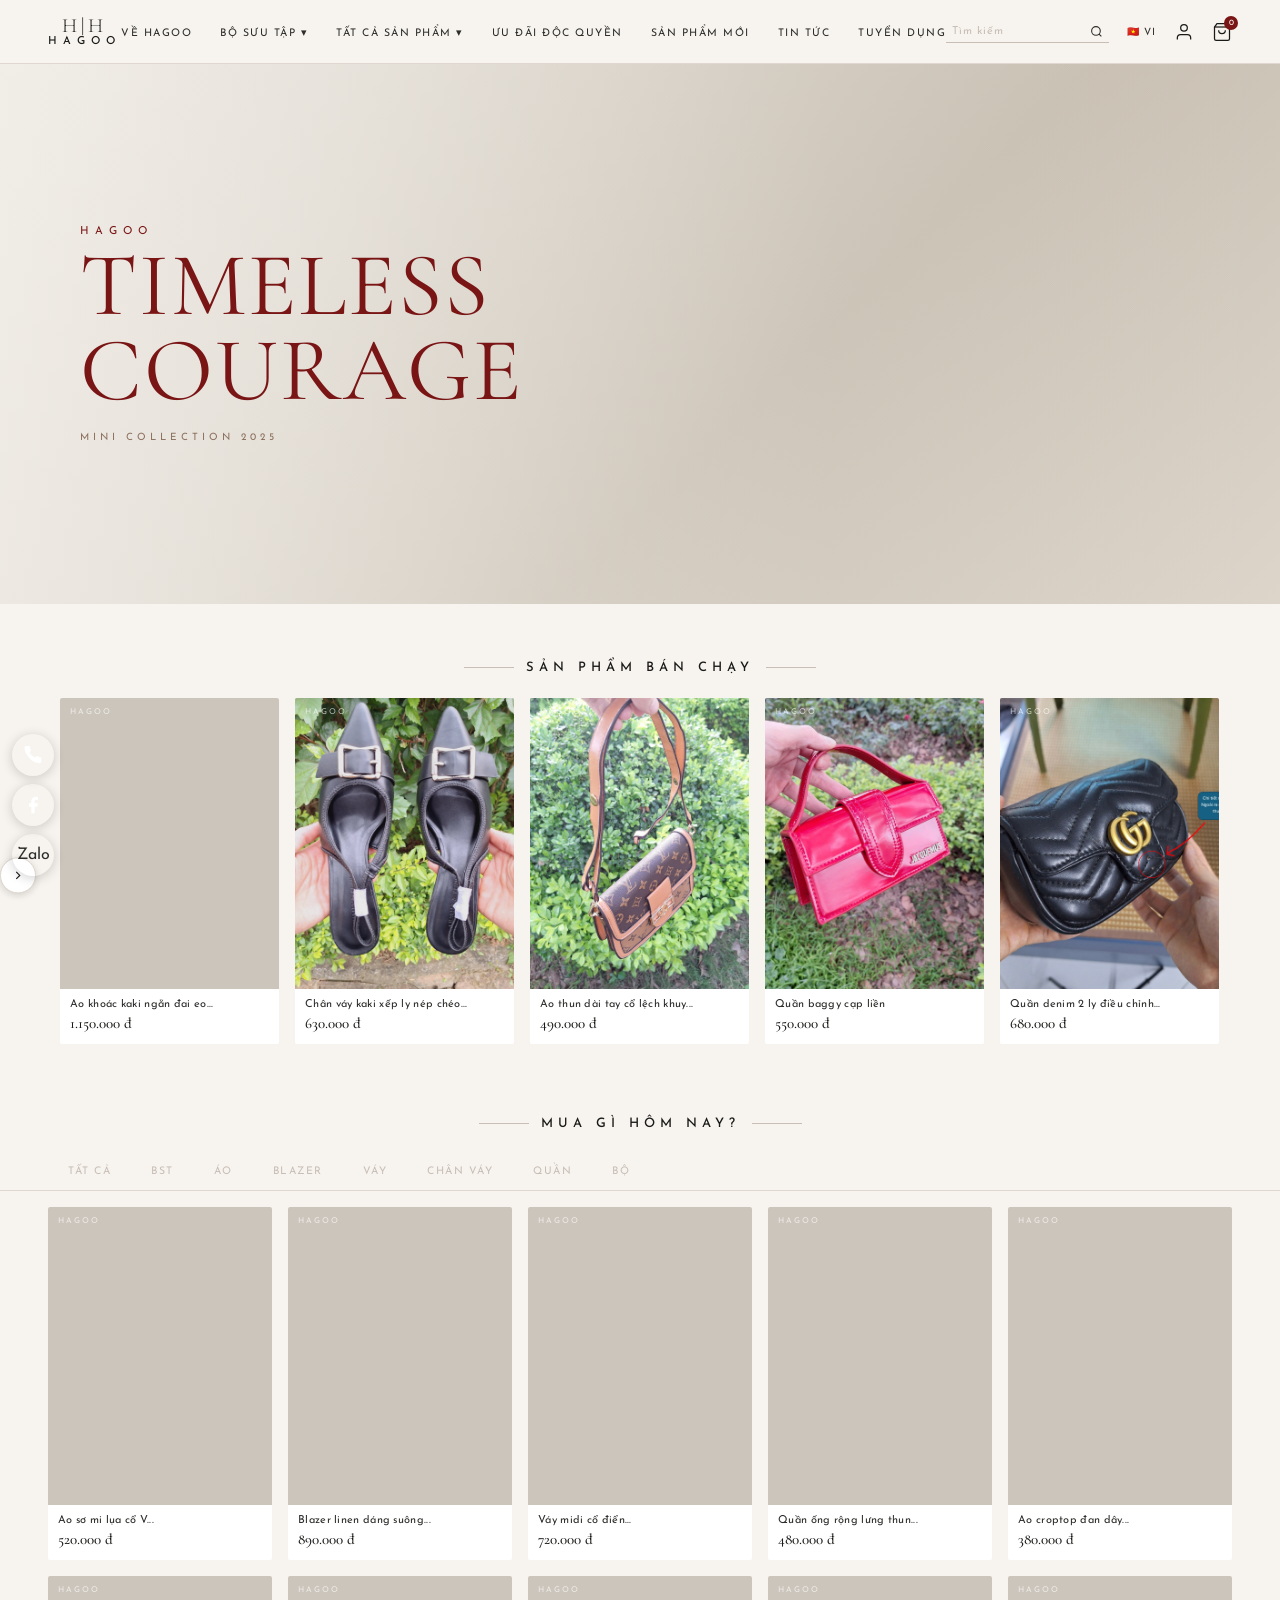
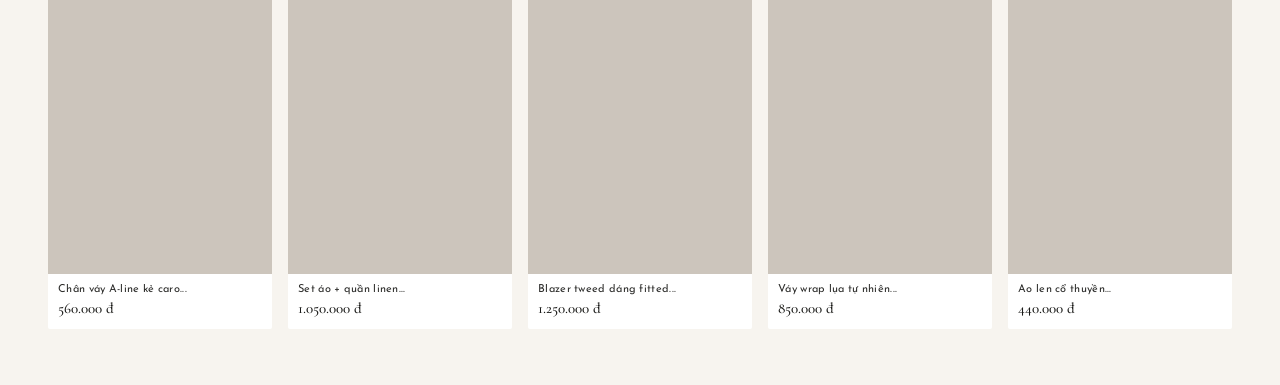
==== commit e7bb4186: "a" ====
--- a/index.html
+++ b/index.html
@@ -8,7 +8,7 @@
   </head>
   <body>
     <!-- ================================================
-       MOBILE NAVIGATION (visible < 900px)
+       MOBILE NAVIGATION  (ẩn trên desktop)
        ================================================ -->
     <nav class="nav-mobile">
       <a href="#" class="mobile-logo">
@@ -52,7 +52,7 @@
     </nav>
 
     <!-- ================================================
-       DESKTOP NAVIGATION (visible ≥ 900px)
+       DESKTOP NAVIGATION  (ẩn trên mobile)
        ================================================ -->
     <nav class="nav-desktop">
       <a href="#" class="desktop-logo">
@@ -122,15 +122,12 @@
 
     <!-- ================================================
        HERO BANNER
-       Thay src="..." bằng đường dẫn ảnh thực tế của bạn
+       Khi có ảnh thật:
+         - Xóa <div class="hero-placeholder"></div>
+         - Thêm <img class="hero-img" src="images/banner.jpg" alt="HAGOO Banner">
        ================================================ -->
     <section class="hero">
-      <!--
-      Nếu có ảnh thật, xóa div.hero-placeholder và dùng thẻ img:
-      <img class="hero-img" src="images/banner.jpg" alt="HAGOO City Layers">
-    -->
       <div class="hero-placeholder"></div>
-
       <div class="hero-overlay">
         <span class="hero-brand">HAGOO</span>
         <h1 class="hero-title">TIMELESS<br />COURAGE</h1>
@@ -141,15 +138,14 @@
     <!-- ================================================
        SẢN PHẨM BÁN CHẠY
        ================================================ -->
-    <section>
-      <div class="section-title fade-up">
+    <section class="section-banchay">
+      <div class="section-title">
         <h2>Sản Phẩm Bán Chạy</h2>
       </div>
 
       <div class="carousel-wrap">
-        <!-- Left arrow (desktop only) -->
         <button
-          class="carousel-arrow left"
+          class="carousel-arrow carousel-arrow--left"
           onclick="scrollCarousel('banchay', -1)"
           aria-label="Trước"
         >
@@ -166,70 +162,68 @@
         </button>
 
         <div class="products-scroll" id="banchay">
-          <!-- ── Card 1 ── -->
           <div class="product-card">
             <div class="product-img-wrap">
-              <!--
-              Thay bằng:
-              <img src="images/sp1.jpg" alt="Áo khoác kaki ngắn đai eo">
-            -->
+              <!-- <img src="images/sp1.jpg" alt="Áo khoác kaki ngắn đai eo"> -->
               <span class="product-watermark">HAGOO</span>
             </div>
             <div class="product-info">
-              <div class="name">Áo khoác kaki ngắn đai eo...</div>
-              <div class="price">1.150.000 đ</div>
-            </div>
-          </div>
-
-          <!-- ── Card 2 ── -->
+              <p class="name">Áo khoác kaki ngắn đai eo...</p>
+              <p class="price">1.150.000 đ</p>
+            </div>
+          </div>
+
           <div class="product-card">
-            <div class="product-img-wrap" style="background: #d4c9bc">
+            <div class="product-img-wrap">
+              <!-- <img src="images/sp2.jpg" alt="Chân váy kaki xếp ly nép chéo"> -->
+              <img src="img/anh (3).jpg" alt="" />
               <span class="product-watermark">HAGOO</span>
             </div>
             <div class="product-info">
-              <div class="name">Chân váy kaki xếp ly nép chéo...</div>
-              <div class="price">630.000 đ</div>
-            </div>
-          </div>
-
-          <!-- ── Card 3 ── -->
+              <p class="name">Chân váy kaki xếp ly nép chéo...</p>
+              <p class="price">630.000 đ</p>
+            </div>
+          </div>
+
           <div class="product-card">
-            <div class="product-img-wrap" style="background: #c0b0a5">
+            <div class="product-img-wrap">
+              <img src="/img/anh (2).jpg" alt="anh" />
               <span class="product-watermark">HAGOO</span>
             </div>
             <div class="product-info">
-              <div class="name">Áo thun dài tay cổ lệch khuy...</div>
-              <div class="price">490.000 đ</div>
-            </div>
-          </div>
-
-          <!-- ── Card 4 ── -->
+              <p class="name">Áo thun dài tay cổ lệch khuy...</p>
+              <p class="price">490.000 đ</p>
+            </div>
+          </div>
+
           <div class="product-card">
-            <div class="product-img-wrap" style="background: #c8bdb2">
+            <div class="product-img-wrap">
+              <!-- <img src="images/sp4.jpg" alt="Quần baggy cạp liền"> -->
+              <img src="img/anh (5).jpg" alt="anh" />
               <span class="product-watermark">HAGOO</span>
             </div>
             <div class="product-info">
-              <div class="name">Quần baggy cạp liền</div>
-              <div class="price">550.000 đ</div>
-            </div>
-          </div>
-
-          <!-- ── Card 5 ── -->
+              <p class="name">Quần baggy cạp liền</p>
+              <p class="price">550.000 đ</p>
+            </div>
+          </div>
+
           <div class="product-card">
-            <div class="product-img-wrap" style="background: #cfc5ba">
+            <div class="product-img-wrap">
+              <!-- <img src="images/sp5.jpg" alt="Quần denim 2 ly điều chỉnh"> -->
+              <img src="/img/anh (1).jpg" alt="anh" />
               <span class="product-watermark">HAGOO</span>
             </div>
             <div class="product-info">
-              <div class="name">Quần denim 2 ly điều chỉnh...</div>
-              <div class="price">680.000 đ</div>
+              <p class="name">Quần denim 2 ly điều chỉnh...</p>
+              <p class="price">680.000 đ</p>
             </div>
           </div>
         </div>
         <!-- /products-scroll -->
 
-        <!-- Right arrow (desktop only) -->
         <button
-          class="carousel-arrow right"
+          class="carousel-arrow carousel-arrow--right"
           onclick="scrollCarousel('banchay', 1)"
           aria-label="Tiếp"
         >
@@ -249,17 +243,16 @@
     </section>
 
     <!-- ================================================
-       MUA GÌ HÔM NAY — TABS + GRID
-       ================================================ -->
-    <section class="cat-tabs-section">
-      <div class="section-title fade-up">
+       MUA GÌ HÔM NAY
+       ================================================ -->
+    <section class="section-muagi">
+      <div class="section-title">
         <h2>Mua Gì Hôm Nay?</h2>
       </div>
 
-      <!-- Category filter tabs -->
       <div class="cat-tabs" role="tablist">
         <button
-          class="cat-tab active"
+          class="cat-tab cat-tab--active"
           role="tab"
           onclick="filterCat(this, 'all')"
         >
@@ -288,119 +281,114 @@
         </button>
       </div>
 
-      <!-- Products grid -->
       <div class="products-grid" id="main-grid">
-        <!-- ── Grid Card 1 ── -->
         <div class="product-card" data-cat="ao">
-          <div class="product-img-wrap" style="background: #b8c8c0">
-            <!--
-            Thay bằng:
-            <img src="images/sp6.jpg" alt="Áo sơ mi lụa">
-          -->
-            <span class="product-watermark">HAGOO</span>
-          </div>
-          <div class="product-info">
-            <div class="name">Áo sơ mi lụa cổ V...</div>
-            <div class="price">520.000 đ</div>
-          </div>
-        </div>
-
-        <!-- ── Grid Card 2 ── -->
+          <div class="product-img-wrap">
+            <!-- <img src="images/g1.jpg" alt="Áo sơ mi lụa cổ V"> -->
+            <span class="product-watermark">HAGOO</span>
+          </div>
+          <div class="product-info">
+            <p class="name">Áo sơ mi lụa cổ V...</p>
+            <p class="price">520.000 đ</p>
+          </div>
+        </div>
+
         <div class="product-card" data-cat="blazer">
-          <div class="product-img-wrap" style="background: #d4c8b8">
-            <span class="product-watermark">HAGOO</span>
-          </div>
-          <div class="product-info">
-            <div class="name">Blazer linen dáng suông...</div>
-            <div class="price">890.000 đ</div>
-          </div>
-        </div>
-
-        <!-- ── Grid Card 3 ── -->
+          <div class="product-img-wrap">
+            <!-- <img src="images/g2.jpg" alt="Blazer linen dáng suông"> -->
+            <span class="product-watermark">HAGOO</span>
+          </div>
+          <div class="product-info">
+            <p class="name">Blazer linen dáng suông...</p>
+            <p class="price">890.000 đ</p>
+          </div>
+        </div>
+
         <div class="product-card" data-cat="vay">
-          <div class="product-img-wrap" style="background: #c5bcb5">
-            <span class="product-watermark">HAGOO</span>
-          </div>
-          <div class="product-info">
-            <div class="name">Váy midi cổ điển...</div>
-            <div class="price">720.000 đ</div>
-          </div>
-        </div>
-
-        <!-- ── Grid Card 4 ── -->
+          <div class="product-img-wrap">
+            <!-- <img src="images/g3.jpg" alt="Váy midi cổ điển"> -->
+            <span class="product-watermark">HAGOO</span>
+          </div>
+          <div class="product-info">
+            <p class="name">Váy midi cổ điển...</p>
+            <p class="price">720.000 đ</p>
+          </div>
+        </div>
+
         <div class="product-card" data-cat="quan">
-          <div class="product-img-wrap" style="background: #bfb8b0">
-            <span class="product-watermark">HAGOO</span>
-          </div>
-          <div class="product-info">
-            <div class="name">Quần ống rộng lưng thun...</div>
-            <div class="price">480.000 đ</div>
-          </div>
-        </div>
-
-        <!-- ── Grid Card 5 ── -->
+          <div class="product-img-wrap">
+            <!-- <img src="images/g4.jpg" alt="Quần ống rộng lưng thun"> -->
+            <span class="product-watermark">HAGOO</span>
+          </div>
+          <div class="product-info">
+            <p class="name">Quần ống rộng lưng thun...</p>
+            <p class="price">480.000 đ</p>
+          </div>
+        </div>
+
         <div class="product-card" data-cat="ao">
-          <div class="product-img-wrap" style="background: #d0c4ba">
-            <span class="product-watermark">HAGOO</span>
-          </div>
-          <div class="product-info">
-            <div class="name">Áo croptop đan dây...</div>
-            <div class="price">380.000 đ</div>
-          </div>
-        </div>
-
-        <!-- ── Grid Card 6 ── -->
+          <div class="product-img-wrap">
+            <!-- <img src="images/g5.jpg" alt="Áo croptop đan dây"> -->
+            <span class="product-watermark">HAGOO</span>
+          </div>
+          <div class="product-info">
+            <p class="name">Áo croptop đan dây...</p>
+            <p class="price">380.000 đ</p>
+          </div>
+        </div>
+
         <div class="product-card" data-cat="chanvay">
-          <div class="product-img-wrap" style="background: #c8c0b5">
-            <span class="product-watermark">HAGOO</span>
-          </div>
-          <div class="product-info">
-            <div class="name">Chân váy A-line kẻ caro...</div>
-            <div class="price">560.000 đ</div>
-          </div>
-        </div>
-
-        <!-- ── Grid Card 7 ── -->
+          <div class="product-img-wrap">
+            <!-- <img src="images/g6.jpg" alt="Chân váy A-line kẻ caro"> -->
+            <span class="product-watermark">HAGOO</span>
+          </div>
+          <div class="product-info">
+            <p class="name">Chân váy A-line kẻ caro...</p>
+            <p class="price">560.000 đ</p>
+          </div>
+        </div>
+
         <div class="product-card" data-cat="bo">
-          <div class="product-img-wrap" style="background: #b8b0a8">
-            <span class="product-watermark">HAGOO</span>
-          </div>
-          <div class="product-info">
-            <div class="name">Set áo + quần linen...</div>
-            <div class="price">1.050.000 đ</div>
-          </div>
-        </div>
-
-        <!-- ── Grid Card 8 ── -->
+          <div class="product-img-wrap">
+            <!-- <img src="images/g7.jpg" alt="Set áo quần linen"> -->
+            <span class="product-watermark">HAGOO</span>
+          </div>
+          <div class="product-info">
+            <p class="name">Set áo + quần linen...</p>
+            <p class="price">1.050.000 đ</p>
+          </div>
+        </div>
+
         <div class="product-card" data-cat="blazer">
-          <div class="product-img-wrap" style="background: #cac0b8">
-            <span class="product-watermark">HAGOO</span>
-          </div>
-          <div class="product-info">
-            <div class="name">Blazer tweed dáng fitted...</div>
-            <div class="price">1.250.000 đ</div>
-          </div>
-        </div>
-
-        <!-- ── Grid Card 9 ── -->
+          <div class="product-img-wrap">
+            <!-- <img src="images/g8.jpg" alt="Blazer tweed dáng fitted"> -->
+            <span class="product-watermark">HAGOO</span>
+          </div>
+          <div class="product-info">
+            <p class="name">Blazer tweed dáng fitted...</p>
+            <p class="price">1.250.000 đ</p>
+          </div>
+        </div>
+
         <div class="product-card" data-cat="vay">
-          <div class="product-img-wrap" style="background: #d0c8c0">
-            <span class="product-watermark">HAGOO</span>
-          </div>
-          <div class="product-info">
-            <div class="name">Váy wrap lụa tự nhiên...</div>
-            <div class="price">850.000 đ</div>
-          </div>
-        </div>
-
-        <!-- ── Grid Card 10 ── -->
+          <div class="product-img-wrap">
+            <!-- <img src="images/g9.jpg" alt="Váy wrap lụa tự nhiên"> -->
+            <span class="product-watermark">HAGOO</span>
+          </div>
+          <div class="product-info">
+            <p class="name">Váy wrap lụa tự nhiên...</p>
+            <p class="price">850.000 đ</p>
+          </div>
+        </div>
+
         <div class="product-card" data-cat="ao">
-          <div class="product-img-wrap" style="background: #bcb5ae">
-            <span class="product-watermark">HAGOO</span>
-          </div>
-          <div class="product-info">
-            <div class="name">Áo len cổ thuyền...</div>
-            <div class="price">440.000 đ</div>
+          <div class="product-img-wrap">
+            <!-- <img src="images/g10.jpg" alt="Áo len cổ thuyền"> -->
+            <span class="product-watermark">HAGOO</span>
+          </div>
+          <div class="product-info">
+            <p class="name">Áo len cổ thuyền...</p>
+            <p class="price">440.000 đ</p>
           </div>
         </div>
       </div>
@@ -409,10 +397,13 @@
 
     <!-- ================================================
        FLOATING CONTACT BUTTONS
-       Thay href="#" bằng link thực tế
        ================================================ -->
     <div class="float-btns">
-      <a href="tel:+84xxxxxxxxx" class="float-btn phone" title="Gọi điện">
+      <a
+        href="tel:+84xxxxxxxxx"
+        class="float-btn float-btn--phone"
+        title="Gọi điện"
+      >
         <svg viewBox="0 0 24 24">
           <path
             d="M22 16.92v3a2 2 0 0 1-2.18 2 19.79 19.79 0 0 1-8.63-3.07A19.5 19.5 0 0 1 4.69 12a19.79 19.79 0 0 1-3.07-8.67A2 2 0 0 1 3.6 1.27h3a2 2 0 0 1 2 1.72c.127.96.361 1.903.7 2.81a2 2 0 0 1-.45 2.11L7.91 8.91a16 16 0 0 0 6 6l1.06-.87a2 2 0 0 1 2.11-.45c.907.339 1.85.573 2.81.7A2 2 0 0 1 22 16.92z"
@@ -421,7 +412,7 @@
       </a>
       <a
         href="https://m.me/hagoo"
-        class="float-btn messenger"
+        class="float-btn float-btn--messenger"
         title="Messenger"
       >
         <svg viewBox="0 0 24 24">
@@ -430,7 +421,10 @@
           />
         </svg>
       </a>
-      <a href="https://zalo.me/hagoo" class="float-btn zalo" title="Zalo"
+      <a
+        href="https://zalo.me/hagoo"
+        class="float-btn float-btn--zalo"
+        title="Zalo"
         >Zalo</a
       >
     </div>
@@ -457,10 +451,10 @@
     </button>
 
     <!-- ================================================
-       BOTTOM NAVIGATION (mobile only)
+       BOTTOM NAVIGATION  (ẩn trên desktop)
        ================================================ -->
     <nav class="bottom-nav" aria-label="Menu chính">
-      <a href="#" class="bnav-item active">
+      <a href="#" class="bnav-item bnav-item--active">
         <svg
           viewBox="0 0 24 24"
           fill="none"
@@ -536,43 +530,40 @@
        JAVASCRIPT
        ================================================ -->
     <script>
-      /* --- Scroll-to-top visibility --- */
+      /* Scroll-to-top visibility */
       const scrollBtn = document.getElementById("scrollTopBtn");
       window.addEventListener("scroll", () => {
-        scrollBtn.classList.toggle("visible", window.scrollY > 300);
+        scrollBtn.classList.toggle("scroll-top--visible", window.scrollY > 300);
       });
 
-      /* --- Carousel scroll (desktop arrows) --- */
+      /* Carousel arrows */
       function scrollCarousel(id, dir) {
         const el = document.getElementById(id);
-        const cardW = el.querySelector(".product-card").offsetWidth + 16;
+        const cardW = el.querySelector(".product-card").offsetWidth + 10;
         el.scrollBy({ left: dir * cardW * 2, behavior: "smooth" });
       }
 
-      /* --- Category filter --- */
+      /* Category filter */
       function filterCat(btn, cat) {
-        /* Update active tab */
         document
           .querySelectorAll(".cat-tab")
-          .forEach((t) => t.classList.remove("active"));
-        btn.classList.add("active");
-
-        /* Show / hide cards */
+          .forEach((t) => t.classList.remove("cat-tab--active"));
+        btn.classList.add("cat-tab--active");
         document
           .querySelectorAll("#main-grid .product-card")
           .forEach((card) => {
-            const match = cat === "all" || card.dataset.cat === cat;
-            card.style.display = match ? "" : "none";
+            card.style.display =
+              cat === "all" || card.dataset.cat === cat ? "" : "none";
           });
       }
 
-      /* --- Bottom nav active state --- */
+      /* Bottom nav active state */
       document.querySelectorAll(".bnav-item").forEach((item) => {
         item.addEventListener("click", function () {
           document
             .querySelectorAll(".bnav-item")
-            .forEach((i) => i.classList.remove("active"));
-          this.classList.add("active");
+            .forEach((i) => i.classList.remove("bnav-item--active"));
+          this.classList.add("bnav-item--active");
         });
       });
     </script>
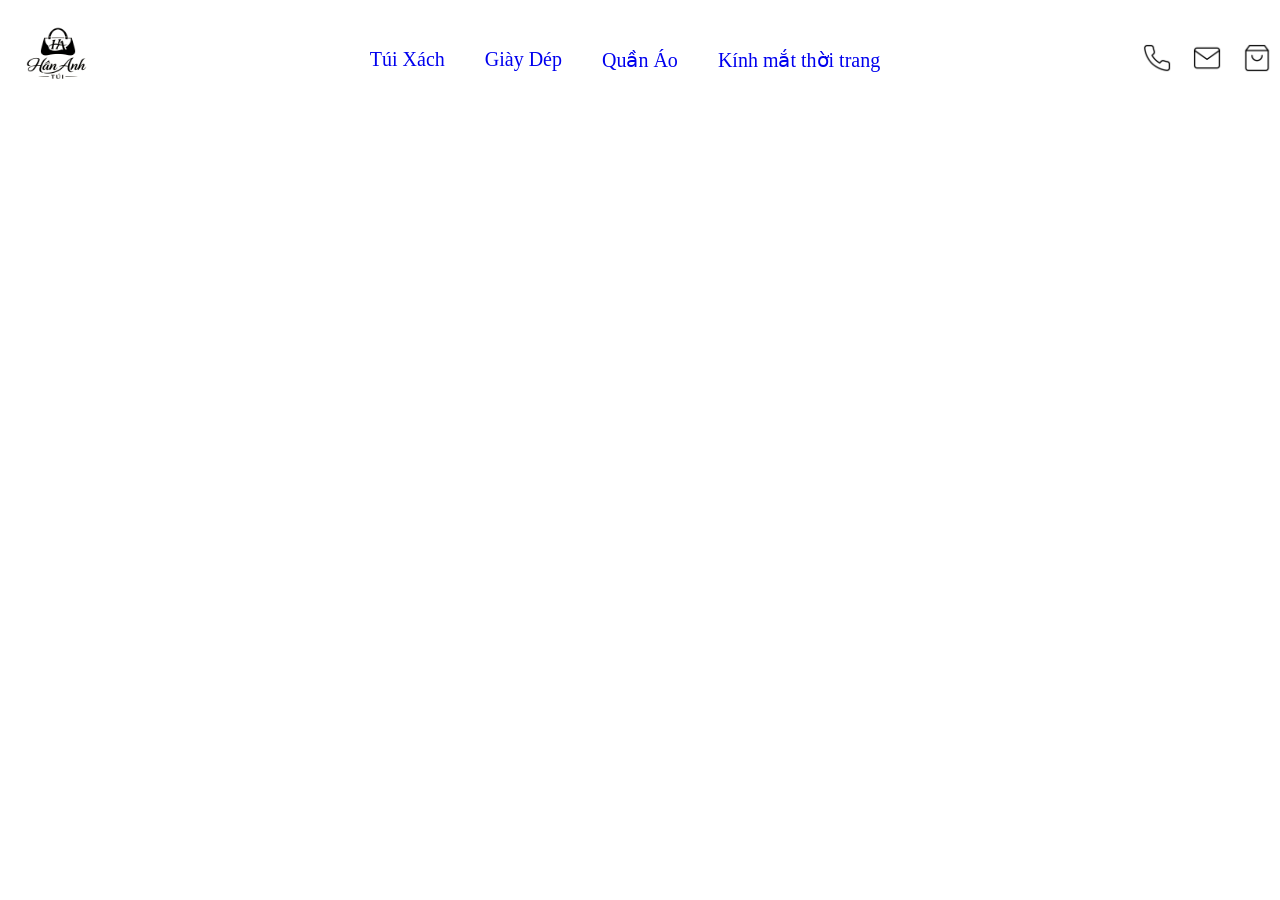
==== commit 0fad5c2f: "a" ====
--- a/index.html
+++ b/index.html
@@ -1,571 +1,32 @@
 <!doctype html>
-<html lang="vi">
+<html lang="en">
   <head>
     <meta charset="UTF-8" />
     <meta name="viewport" content="width=device-width, initial-scale=1.0" />
-    <title>HAGOO — Thời Trang Nữ</title>
+    <title>Kho túi xách, giày dép nữ</title>
     <link rel="stylesheet" href="style.css" />
   </head>
   <body>
-    <!-- ================================================
-       MOBILE NAVIGATION  (ẩn trên desktop)
-       ================================================ -->
-    <nav class="nav-mobile">
-      <a href="#" class="mobile-logo">
-        <span class="logo-icon">H|H</span>
-        <span class="logo-text">HAGOO</span>
-      </a>
-
-      <div class="mobile-search">
-        <svg
-          width="13"
-          height="13"
-          viewBox="0 0 24 24"
-          fill="none"
-          stroke="currentColor"
-          stroke-width="2"
-        >
-          <circle cx="11" cy="11" r="8" />
-          <path d="m21 21-4.35-4.35" />
-        </svg>
-        <input type="text" placeholder="Tìm kiếm" />
+    <div class="menu">
+      <div class="b c1">
+        <a href="#"><img src="img\logo.png" alt="logo" /></a>
       </div>
 
-      <div class="mobile-nav-right">
-        <span class="lang-tag">🇻🇳 VI</span>
-        <a href="#" class="nav-icon-btn">
-          <svg
-            width="22"
-            height="22"
-            viewBox="0 0 24 24"
-            fill="none"
-            stroke="currentColor"
-            stroke-width="1.5"
-          >
-            <path d="M6 2 3 6v14a2 2 0 0 0 2 2h14a2 2 0 0 0 2-2V6l-3-4z" />
-            <line x1="3" y1="6" x2="21" y2="6" />
-            <path d="M16 10a4 4 0 0 1-8 0" />
-          </svg>
-          <span class="cart-badge">0</span>
-        </a>
+      <div class="b c2">
+        <nav class="danh-sach">
+          <ul>
+            <li><a href="#!">Túi Xách</a></li>
+            <li><a href="#!">Giày Dép</a></li>
+            <li><a href="#!">Quần Áo</a></li>
+            <li><a href="#!">Kính mắt thời trang</a></li>
+          </ul>
+        </nav>
       </div>
-    </nav>
-
-    <!-- ================================================
-       DESKTOP NAVIGATION  (ẩn trên mobile)
-       ================================================ -->
-    <nav class="nav-desktop">
-      <a href="#" class="desktop-logo">
-        <span class="logo-icon">H|H</span>
-        <span class="logo-text">HAGOO</span>
-      </a>
-
-      <ul class="nav-links">
-        <li><a href="#">Về Hagoo</a></li>
-        <li><a href="#">Bộ Sưu Tập ▾</a></li>
-        <li><a href="#">Tất Cả Sản Phẩm ▾</a></li>
-        <li><a href="#">Ưu Đãi Độc Quyền</a></li>
-        <li><a href="#">Sản Phẩm Mới</a></li>
-        <li><a href="#">Tin Tức</a></li>
-        <li><a href="#">Tuyển Dụng</a></li>
-      </ul>
-
-      <div class="nav-actions">
-        <div class="desktop-search">
-          <input type="text" placeholder="Tìm kiếm" />
-          <svg
-            width="13"
-            height="13"
-            viewBox="0 0 24 24"
-            fill="none"
-            stroke="currentColor"
-            stroke-width="2"
-          >
-            <circle cx="11" cy="11" r="8" />
-            <path d="m21 21-4.35-4.35" />
-          </svg>
-        </div>
-
-        <span class="lang-tag">🇻🇳 VI</span>
-
-        <a href="#" class="nav-icon-btn">
-          <svg
-            width="20"
-            height="20"
-            viewBox="0 0 24 24"
-            fill="none"
-            stroke="currentColor"
-            stroke-width="1.5"
-          >
-            <path d="M20 21v-2a4 4 0 0 0-4-4H8a4 4 0 0 0-4 4v2" />
-            <circle cx="12" cy="7" r="4" />
-          </svg>
-        </a>
-
-        <a href="#" class="nav-icon-btn">
-          <svg
-            width="20"
-            height="20"
-            viewBox="0 0 24 24"
-            fill="none"
-            stroke="currentColor"
-            stroke-width="1.5"
-          >
-            <path d="M6 2 3 6v14a2 2 0 0 0 2 2h14a2 2 0 0 0 2-2V6l-3-4z" />
-            <line x1="3" y1="6" x2="21" y2="6" />
-            <path d="M16 10a4 4 0 0 1-8 0" />
-          </svg>
-          <span class="cart-badge">0</span>
-        </a>
+      <div class="b c3">
+        <a href="#!"><img src="img/call.png" alt="" /></a>
+        <a href="#!"><img src="img/lien-he.png" alt="" /></a>
+        <a href="#!"><img src="img/gio hang.png" alt="" /></a>
       </div>
-    </nav>
-
-    <!-- ================================================
-       HERO BANNER
-       Khi có ảnh thật:
-         - Xóa <div class="hero-placeholder"></div>
-         - Thêm <img class="hero-img" src="images/banner.jpg" alt="HAGOO Banner">
-       ================================================ -->
-    <section class="hero">
-      <div class="hero-placeholder"></div>
-      <div class="hero-overlay">
-        <span class="hero-brand">HAGOO</span>
-        <h1 class="hero-title">TIMELESS<br />COURAGE</h1>
-        <span class="hero-sub">Mini Collection 2025</span>
-      </div>
-    </section>
-
-    <!-- ================================================
-       SẢN PHẨM BÁN CHẠY
-       ================================================ -->
-    <section class="section-banchay">
-      <div class="section-title">
-        <h2>Sản Phẩm Bán Chạy</h2>
-      </div>
-
-      <div class="carousel-wrap">
-        <button
-          class="carousel-arrow carousel-arrow--left"
-          onclick="scrollCarousel('banchay', -1)"
-          aria-label="Trước"
-        >
-          <svg
-            width="14"
-            height="14"
-            viewBox="0 0 24 24"
-            fill="none"
-            stroke="currentColor"
-            stroke-width="2"
-          >
-            <polyline points="15 18 9 12 15 6" />
-          </svg>
-        </button>
-
-        <div class="products-scroll" id="banchay">
-          <div class="product-card">
-            <div class="product-img-wrap">
-              <!-- <img src="images/sp1.jpg" alt="Áo khoác kaki ngắn đai eo"> -->
-              <span class="product-watermark">HAGOO</span>
-            </div>
-            <div class="product-info">
-              <p class="name">Áo khoác kaki ngắn đai eo...</p>
-              <p class="price">1.150.000 đ</p>
-            </div>
-          </div>
-
-          <div class="product-card">
-            <div class="product-img-wrap">
-              <!-- <img src="images/sp2.jpg" alt="Chân váy kaki xếp ly nép chéo"> -->
-              <img src="img/anh (3).jpg" alt="" />
-              <span class="product-watermark">HAGOO</span>
-            </div>
-            <div class="product-info">
-              <p class="name">Chân váy kaki xếp ly nép chéo...</p>
-              <p class="price">630.000 đ</p>
-            </div>
-          </div>
-
-          <div class="product-card">
-            <div class="product-img-wrap">
-              <img src="/img/anh (2).jpg" alt="anh" />
-              <span class="product-watermark">HAGOO</span>
-            </div>
-            <div class="product-info">
-              <p class="name">Áo thun dài tay cổ lệch khuy...</p>
-              <p class="price">490.000 đ</p>
-            </div>
-          </div>
-
-          <div class="product-card">
-            <div class="product-img-wrap">
-              <!-- <img src="images/sp4.jpg" alt="Quần baggy cạp liền"> -->
-              <img src="img/anh (5).jpg" alt="anh" />
-              <span class="product-watermark">HAGOO</span>
-            </div>
-            <div class="product-info">
-              <p class="name">Quần baggy cạp liền</p>
-              <p class="price">550.000 đ</p>
-            </div>
-          </div>
-
-          <div class="product-card">
-            <div class="product-img-wrap">
-              <!-- <img src="images/sp5.jpg" alt="Quần denim 2 ly điều chỉnh"> -->
-              <img src="/img/anh (1).jpg" alt="anh" />
-              <span class="product-watermark">HAGOO</span>
-            </div>
-            <div class="product-info">
-              <p class="name">Quần denim 2 ly điều chỉnh...</p>
-              <p class="price">680.000 đ</p>
-            </div>
-          </div>
-        </div>
-        <!-- /products-scroll -->
-
-        <button
-          class="carousel-arrow carousel-arrow--right"
-          onclick="scrollCarousel('banchay', 1)"
-          aria-label="Tiếp"
-        >
-          <svg
-            width="14"
-            height="14"
-            viewBox="0 0 24 24"
-            fill="none"
-            stroke="currentColor"
-            stroke-width="2"
-          >
-            <polyline points="9 18 15 12 9 6" />
-          </svg>
-        </button>
-      </div>
-      <!-- /carousel-wrap -->
-    </section>
-
-    <!-- ================================================
-       MUA GÌ HÔM NAY
-       ================================================ -->
-    <section class="section-muagi">
-      <div class="section-title">
-        <h2>Mua Gì Hôm Nay?</h2>
-      </div>
-
-      <div class="cat-tabs" role="tablist">
-        <button
-          class="cat-tab cat-tab--active"
-          role="tab"
-          onclick="filterCat(this, 'all')"
-        >
-          Tất cả
-        </button>
-        <button class="cat-tab" role="tab" onclick="filterCat(this, 'bst')">
-          BST
-        </button>
-        <button class="cat-tab" role="tab" onclick="filterCat(this, 'ao')">
-          Áo
-        </button>
-        <button class="cat-tab" role="tab" onclick="filterCat(this, 'blazer')">
-          Blazer
-        </button>
-        <button class="cat-tab" role="tab" onclick="filterCat(this, 'vay')">
-          Váy
-        </button>
-        <button class="cat-tab" role="tab" onclick="filterCat(this, 'chanvay')">
-          Chân váy
-        </button>
-        <button class="cat-tab" role="tab" onclick="filterCat(this, 'quan')">
-          Quần
-        </button>
-        <button class="cat-tab" role="tab" onclick="filterCat(this, 'bo')">
-          Bộ
-        </button>
-      </div>
-
-      <div class="products-grid" id="main-grid">
-        <div class="product-card" data-cat="ao">
-          <div class="product-img-wrap">
-            <!-- <img src="images/g1.jpg" alt="Áo sơ mi lụa cổ V"> -->
-            <span class="product-watermark">HAGOO</span>
-          </div>
-          <div class="product-info">
-            <p class="name">Áo sơ mi lụa cổ V...</p>
-            <p class="price">520.000 đ</p>
-          </div>
-        </div>
-
-        <div class="product-card" data-cat="blazer">
-          <div class="product-img-wrap">
-            <!-- <img src="images/g2.jpg" alt="Blazer linen dáng suông"> -->
-            <span class="product-watermark">HAGOO</span>
-          </div>
-          <div class="product-info">
-            <p class="name">Blazer linen dáng suông...</p>
-            <p class="price">890.000 đ</p>
-          </div>
-        </div>
-
-        <div class="product-card" data-cat="vay">
-          <div class="product-img-wrap">
-            <!-- <img src="images/g3.jpg" alt="Váy midi cổ điển"> -->
-            <span class="product-watermark">HAGOO</span>
-          </div>
-          <div class="product-info">
-            <p class="name">Váy midi cổ điển...</p>
-            <p class="price">720.000 đ</p>
-          </div>
-        </div>
-
-        <div class="product-card" data-cat="quan">
-          <div class="product-img-wrap">
-            <!-- <img src="images/g4.jpg" alt="Quần ống rộng lưng thun"> -->
-            <span class="product-watermark">HAGOO</span>
-          </div>
-          <div class="product-info">
-            <p class="name">Quần ống rộng lưng thun...</p>
-            <p class="price">480.000 đ</p>
-          </div>
-        </div>
-
-        <div class="product-card" data-cat="ao">
-          <div class="product-img-wrap">
-            <!-- <img src="images/g5.jpg" alt="Áo croptop đan dây"> -->
-            <span class="product-watermark">HAGOO</span>
-          </div>
-          <div class="product-info">
-            <p class="name">Áo croptop đan dây...</p>
-            <p class="price">380.000 đ</p>
-          </div>
-        </div>
-
-        <div class="product-card" data-cat="chanvay">
-          <div class="product-img-wrap">
-            <!-- <img src="images/g6.jpg" alt="Chân váy A-line kẻ caro"> -->
-            <span class="product-watermark">HAGOO</span>
-          </div>
-          <div class="product-info">
-            <p class="name">Chân váy A-line kẻ caro...</p>
-            <p class="price">560.000 đ</p>
-          </div>
-        </div>
-
-        <div class="product-card" data-cat="bo">
-          <div class="product-img-wrap">
-            <!-- <img src="images/g7.jpg" alt="Set áo quần linen"> -->
-            <span class="product-watermark">HAGOO</span>
-          </div>
-          <div class="product-info">
-            <p class="name">Set áo + quần linen...</p>
-            <p class="price">1.050.000 đ</p>
-          </div>
-        </div>
-
-        <div class="product-card" data-cat="blazer">
-          <div class="product-img-wrap">
-            <!-- <img src="images/g8.jpg" alt="Blazer tweed dáng fitted"> -->
-            <span class="product-watermark">HAGOO</span>
-          </div>
-          <div class="product-info">
-            <p class="name">Blazer tweed dáng fitted...</p>
-            <p class="price">1.250.000 đ</p>
-          </div>
-        </div>
-
-        <div class="product-card" data-cat="vay">
-          <div class="product-img-wrap">
-            <!-- <img src="images/g9.jpg" alt="Váy wrap lụa tự nhiên"> -->
-            <span class="product-watermark">HAGOO</span>
-          </div>
-          <div class="product-info">
-            <p class="name">Váy wrap lụa tự nhiên...</p>
-            <p class="price">850.000 đ</p>
-          </div>
-        </div>
-
-        <div class="product-card" data-cat="ao">
-          <div class="product-img-wrap">
-            <!-- <img src="images/g10.jpg" alt="Áo len cổ thuyền"> -->
-            <span class="product-watermark">HAGOO</span>
-          </div>
-          <div class="product-info">
-            <p class="name">Áo len cổ thuyền...</p>
-            <p class="price">440.000 đ</p>
-          </div>
-        </div>
-      </div>
-      <!-- /products-grid -->
-    </section>
-
-    <!-- ================================================
-       FLOATING CONTACT BUTTONS
-       ================================================ -->
-    <div class="float-btns">
-      <a
-        href="tel:+84xxxxxxxxx"
-        class="float-btn float-btn--phone"
-        title="Gọi điện"
-      >
-        <svg viewBox="0 0 24 24">
-          <path
-            d="M22 16.92v3a2 2 0 0 1-2.18 2 19.79 19.79 0 0 1-8.63-3.07A19.5 19.5 0 0 1 4.69 12a19.79 19.79 0 0 1-3.07-8.67A2 2 0 0 1 3.6 1.27h3a2 2 0 0 1 2 1.72c.127.96.361 1.903.7 2.81a2 2 0 0 1-.45 2.11L7.91 8.91a16 16 0 0 0 6 6l1.06-.87a2 2 0 0 1 2.11-.45c.907.339 1.85.573 2.81.7A2 2 0 0 1 22 16.92z"
-          />
-        </svg>
-      </a>
-      <a
-        href="https://m.me/hagoo"
-        class="float-btn float-btn--messenger"
-        title="Messenger"
-      >
-        <svg viewBox="0 0 24 24">
-          <path
-            d="M18 2h-3a5 5 0 0 0-5 5v3H7v4h3v8h4v-8h3l1-4h-4V7a1 1 0 0 1 1-1h3z"
-          />
-        </svg>
-      </a>
-      <a
-        href="https://zalo.me/hagoo"
-        class="float-btn float-btn--zalo"
-        title="Zalo"
-        >Zalo</a
-      >
     </div>
-
-    <!-- ================================================
-       SCROLL TO TOP
-       ================================================ -->
-    <button
-      class="scroll-top"
-      id="scrollTopBtn"
-      aria-label="Lên đầu trang"
-      onclick="window.scrollTo({ top: 0, behavior: 'smooth' })"
-    >
-      <svg
-        width="16"
-        height="16"
-        viewBox="0 0 24 24"
-        fill="none"
-        stroke="currentColor"
-        stroke-width="2.5"
-      >
-        <polyline points="18 15 12 9 6 15" />
-      </svg>
-    </button>
-
-    <!-- ================================================
-       BOTTOM NAVIGATION  (ẩn trên desktop)
-       ================================================ -->
-    <nav class="bottom-nav" aria-label="Menu chính">
-      <a href="#" class="bnav-item bnav-item--active">
-        <svg
-          viewBox="0 0 24 24"
-          fill="none"
-          stroke="currentColor"
-          stroke-width="1.5"
-        >
-          <path d="m3 9 9-7 9 7v11a2 2 0 0 1-2 2H5a2 2 0 0 1-2-2z" />
-          <polyline points="9 22 9 12 15 12 15 22" />
-        </svg>
-        <span>Trang chủ</span>
-      </a>
-
-      <a href="#" class="bnav-item">
-        <svg
-          viewBox="0 0 24 24"
-          fill="none"
-          stroke="currentColor"
-          stroke-width="1.5"
-        >
-          <polygon
-            points="12 2 15.09 8.26 22 9.27 17 14.14 18.18 21.02 12 17.77 5.82 21.02 7 14.14 2 9.27 8.91 8.26 12 2"
-          />
-        </svg>
-        <span>Mới về</span>
-      </a>
-
-      <a href="#" class="bnav-item">
-        <svg
-          viewBox="0 0 24 24"
-          fill="none"
-          stroke="currentColor"
-          stroke-width="1.5"
-        >
-          <path d="M6 2 3 6v14a2 2 0 0 0 2 2h14a2 2 0 0 0 2-2V6l-3-4z" />
-          <line x1="3" y1="6" x2="21" y2="6" />
-          <path d="M16 10a4 4 0 0 1-8 0" />
-        </svg>
-        <span class="bnav-badge">0</span>
-        <span>Giỏ hàng</span>
-      </a>
-
-      <a href="#" class="bnav-item">
-        <svg
-          viewBox="0 0 24 24"
-          fill="none"
-          stroke="currentColor"
-          stroke-width="1.5"
-        >
-          <path d="M20 21v-2a4 4 0 0 0-4-4H8a4 4 0 0 0-4 4v2" />
-          <circle cx="12" cy="7" r="4" />
-        </svg>
-        <span>Tài khoản</span>
-      </a>
-
-      <a href="#" class="bnav-item">
-        <svg
-          viewBox="0 0 24 24"
-          fill="none"
-          stroke="currentColor"
-          stroke-width="1.5"
-        >
-          <line x1="3" y1="12" x2="21" y2="12" />
-          <line x1="3" y1="6" x2="21" y2="6" />
-          <line x1="3" y1="18" x2="21" y2="18" />
-        </svg>
-        <span>Danh mục</span>
-      </a>
-    </nav>
-
-    <div class="page-end"></div>
-
-    <!-- ================================================
-       JAVASCRIPT
-       ================================================ -->
-    <script>
-      /* Scroll-to-top visibility */
-      const scrollBtn = document.getElementById("scrollTopBtn");
-      window.addEventListener("scroll", () => {
-        scrollBtn.classList.toggle("scroll-top--visible", window.scrollY > 300);
-      });
-
-      /* Carousel arrows */
-      function scrollCarousel(id, dir) {
-        const el = document.getElementById(id);
-        const cardW = el.querySelector(".product-card").offsetWidth + 10;
-        el.scrollBy({ left: dir * cardW * 2, behavior: "smooth" });
-      }
-
-      /* Category filter */
-      function filterCat(btn, cat) {
-        document
-          .querySelectorAll(".cat-tab")
-          .forEach((t) => t.classList.remove("cat-tab--active"));
-        btn.classList.add("cat-tab--active");
-        document
-          .querySelectorAll("#main-grid .product-card")
-          .forEach((card) => {
-            card.style.display =
-              cat === "all" || card.dataset.cat === cat ? "" : "none";
-          });
-      }
-
-      /* Bottom nav active state */
-      document.querySelectorAll(".bnav-item").forEach((item) => {
-        item.addEventListener("click", function () {
-          document
-            .querySelectorAll(".bnav-item")
-            .forEach((i) => i.classList.remove("bnav-item--active"));
-          this.classList.add("bnav-item--active");
-        });
-      });
-    </script>
   </body>
 </html>
--- a/style.css
+++ b/style.css
@@ -1,838 +1,40 @@
-/* =============================================
-   HAGOO — External Stylesheet
-   Mobile-first: base = mobile, @media min-width = desktop
-   ============================================= */
-
-/* ===== GOOGLE FONTS ===== */
-@import url("https://fonts.googleapis.com/css2?family=Cormorant+Garamond:ital,wght@0,300;0,400;0,500;0,600;1,300;1,400&family=Josefin+Sans:wght@200;300;400;500;600&display=swap");
-
-/* ===== RESET & ROOT ===== */
-*,
-*::before,
-*::after {
+body {
+  /* margin: -5px 5px 0 0; */
+}
+.menu {
+  display: flex;
+  /* justify-content: center; */
+  align-items: center;
+}
+img {
+  width: 100px;
+}
+ul {
+  list-style: none;
+  display: flex;
+  gap: 10px;
+  font-size: 20px;
   margin: 0;
   padding: 0;
-  box-sizing: border-box;
+}
+a {
+  text-decoration: none;
+}
+li {
+  padding: 15px;
+}
+.c3 {
+  display: flex;
+  gap: 20px;
+  flex-shrink: 0;
+}
+.c1 {
+  flex-shrink: 0;
+}
+.c3 img {
+  width: 30px;
 }
 
-:root {
-  --cream: #f7f4ef;
-  --dark: #1a1a18;
-  --brown: #8b6f5c;
-  --warm-gray: #c8beb6;
-  --text: #2d2d2b;
-  --accent: #7a1515;
-  --light-bg: #faf8f5;
-  --border: #e0d8d0;
-
-  --font-display: "Cormorant Garamond", serif;
-  --font-body: "Josefin Sans", sans-serif;
-
-  --nav-h-mobile: 56px;
-  --nav-h-desktop: 64px;
-  --bnav-h: 56px;
+.c2 {
+  margin: 0 auto;
 }
-
-html {
-  scroll-behavior: smooth;
-}
-
-body {
-  font-family: var(--font-body);
-  background: var(--cream);
-  color: var(--text);
-  overflow-x: hidden;
-}
-
-a {
-  text-decoration: none;
-  color: inherit;
-}
-
-button {
-  cursor: pointer;
-  font-family: var(--font-body);
-  border: none;
-  background: none;
-}
-
-/* =============================================
-   MOBILE NAV (default — shown on mobile)
-   ============================================= */
-.nav-mobile {
-  display: flex;
-  position: fixed;
-  top: 0;
-  left: 0;
-  right: 0;
-  z-index: 200;
-  height: var(--nav-h-mobile);
-  background: rgba(247, 244, 239, 0.97);
-  backdrop-filter: blur(14px);
-  -webkit-backdrop-filter: blur(14px);
-  border-bottom: 1px solid var(--border);
-  align-items: center;
-  padding: 0 16px;
-  gap: 12px;
-}
-
-.mobile-logo {
-  display: flex;
-  flex-direction: column;
-  align-items: center;
-  flex-shrink: 0;
-}
-
-.mobile-logo .logo-icon {
-  font-family: var(--font-display);
-  font-size: 16px;
-  font-weight: 300;
-  letter-spacing: 3px;
-  color: var(--dark);
-  line-height: 1;
-}
-
-.mobile-logo .logo-text {
-  font-size: 9px;
-  font-weight: 500;
-  letter-spacing: 4px;
-  color: var(--dark);
-}
-
-.mobile-search {
-  display: flex;
-  align-items: center;
-  flex: 1;
-  background: #fff;
-  border: 1px solid var(--border);
-  border-radius: 20px;
-  padding: 6px 14px;
-  gap: 8px;
-}
-
-.mobile-search input {
-  border: none;
-  background: transparent;
-  font-family: var(--font-body);
-  font-size: 11px;
-  color: var(--text);
-  outline: none;
-  width: 100%;
-}
-
-.mobile-search input::placeholder {
-  color: var(--warm-gray);
-}
-
-.mobile-search svg {
-  flex-shrink: 0;
-  color: var(--warm-gray);
-}
-
-.mobile-nav-right {
-  display: flex;
-  align-items: center;
-  gap: 10px;
-  flex-shrink: 0;
-}
-
-.lang-tag {
-  font-size: 10px;
-  letter-spacing: 1px;
-  display: flex;
-  align-items: center;
-  gap: 3px;
-}
-
-/* ===== DESKTOP NAV (hidden on mobile) ===== */
-.nav-desktop {
-  display: none;
-  position: fixed;
-  top: 0;
-  left: 0;
-  right: 0;
-  z-index: 200;
-  height: var(--nav-h-desktop);
-  background: rgba(247, 244, 239, 0.96);
-  backdrop-filter: blur(14px);
-  -webkit-backdrop-filter: blur(14px);
-  border-bottom: 1px solid var(--border);
-  align-items: center;
-  justify-content: space-between;
-  padding: 0 48px;
-}
-
-.desktop-logo {
-  display: flex;
-  flex-direction: column;
-  align-items: center;
-}
-
-.desktop-logo .logo-icon {
-  font-family: var(--font-display);
-  font-size: 20px;
-  font-weight: 300;
-  letter-spacing: 4px;
-  color: var(--dark);
-  line-height: 1;
-}
-
-.desktop-logo .logo-text {
-  font-size: 11px;
-  font-weight: 500;
-  letter-spacing: 6px;
-  color: var(--dark);
-}
-
-.nav-links {
-  display: flex;
-  list-style: none;
-  gap: 28px;
-  align-items: center;
-}
-
-.nav-links a {
-  font-size: 10.5px;
-  font-weight: 400;
-  letter-spacing: 1.5px;
-  text-transform: uppercase;
-  color: var(--text);
-  position: relative;
-  transition: color 0.2s;
-}
-
-.nav-links a::after {
-  content: "";
-  position: absolute;
-  bottom: -3px;
-  left: 0;
-  right: 0;
-  height: 1px;
-  background: var(--accent);
-  transform: scaleX(0);
-  transform-origin: left;
-  transition: transform 0.3s ease;
-}
-
-.nav-links a:hover {
-  color: var(--accent);
-}
-
-.nav-links a:hover::after {
-  transform: scaleX(1);
-}
-
-.nav-actions {
-  display: flex;
-  align-items: center;
-  gap: 18px;
-}
-
-.desktop-search {
-  display: flex;
-  align-items: center;
-  border-bottom: 1px solid var(--warm-gray);
-  padding: 4px 6px;
-  gap: 8px;
-}
-
-.desktop-search input {
-  border: none;
-  background: transparent;
-  font-family: var(--font-body);
-  font-size: 11px;
-  letter-spacing: 1px;
-  color: var(--text);
-  outline: none;
-  width: 130px;
-}
-
-.desktop-search input::placeholder {
-  color: var(--warm-gray);
-}
-
-.nav-icon-btn {
-  position: relative;
-  display: flex;
-  align-items: center;
-  color: var(--dark);
-  font-size: 0;
-}
-
-.cart-badge {
-  position: absolute;
-  top: -6px;
-  right: -6px;
-  background: var(--accent);
-  color: #fff;
-  border-radius: 50%;
-  width: 14px;
-  height: 14px;
-  font-size: 8px;
-  font-family: var(--font-body);
-  display: flex;
-  align-items: center;
-  justify-content: center;
-}
-
-/* =============================================
-   HERO BANNER
-   ============================================= */
-.hero {
-  margin-top: var(--nav-h-mobile);
-  position: relative;
-  overflow: hidden;
-  background: #ddd8ce;
-}
-
-.hero-img {
-  width: 100%;
-  height: 220px;
-  object-fit: cover;
-  display: block;
-}
-
-/* Placeholder when no real image */
-.hero-placeholder {
-  width: 100%;
-  height: 220px;
-  background: linear-gradient(135deg, #e2ddd5 0%, #c8bfb2 60%, #ddd5ca 100%);
-  position: relative;
-}
-
-.hero-overlay {
-  position: absolute;
-  inset: 0;
-  background: linear-gradient(
-    to right,
-    rgba(247, 244, 239, 0.7) 0%,
-    rgba(247, 244, 239, 0.1) 65%,
-    transparent 100%
-  );
-  display: flex;
-  flex-direction: column;
-  justify-content: center;
-  padding: 24px 22px;
-  gap: 6px;
-}
-
-.hero-brand {
-  font-family: var(--font-body);
-  font-size: 9px;
-  letter-spacing: 5px;
-  text-transform: uppercase;
-  color: var(--accent);
-}
-
-.hero-title {
-  font-family: var(--font-display);
-  font-size: 36px;
-  font-weight: 400;
-  color: var(--accent);
-  line-height: 0.95;
-  letter-spacing: 1px;
-}
-
-.hero-sub {
-  font-family: var(--font-body);
-  font-size: 8px;
-  letter-spacing: 3px;
-  text-transform: uppercase;
-  color: var(--brown);
-  margin-top: 6px;
-}
-
-/* =============================================
-   SECTION TITLES
-   ============================================= */
-.section-title {
-  text-align: center;
-  padding: 28px 16px 14px;
-}
-
-.section-title h2 {
-  font-family: var(--font-body);
-  font-size: 11px;
-  font-weight: 500;
-  letter-spacing: 4px;
-  text-transform: uppercase;
-  color: var(--dark);
-  display: inline-flex;
-  align-items: center;
-  gap: 12px;
-}
-
-.section-title h2::before,
-.section-title h2::after {
-  content: "";
-  display: inline-block;
-  width: 30px;
-  height: 1px;
-  background: var(--warm-gray);
-}
-
-/* =============================================
-   PRODUCT CAROUSEL (Bán Chạy)
-   ============================================= */
-.carousel-wrap {
-  position: relative;
-}
-
-.products-scroll {
-  display: flex;
-  gap: 10px;
-  padding: 0 16px 12px;
-  overflow-x: auto;
-  scroll-snap-type: x mandatory;
-  -webkit-overflow-scrolling: touch;
-  scrollbar-width: none;
-}
-
-.products-scroll::-webkit-scrollbar {
-  display: none;
-}
-
-/* Each card: 2 visible on mobile */
-.product-card {
-  flex: 0 0 calc(50% - 5px);
-  scroll-snap-align: start;
-  background: #fff;
-  border-radius: 2px;
-  overflow: hidden;
-  position: relative;
-  animation: fadeUp 0.5s ease both;
-}
-
-.product-card:nth-child(1) {
-  animation-delay: 0.05s;
-}
-.product-card:nth-child(2) {
-  animation-delay: 0.1s;
-}
-.product-card:nth-child(3) {
-  animation-delay: 0.15s;
-}
-.product-card:nth-child(4) {
-  animation-delay: 0.2s;
-}
-.product-card:nth-child(5) {
-  animation-delay: 0.25s;
-}
-.product-card:nth-child(6) {
-  animation-delay: 0.3s;
-}
-.product-card:nth-child(7) {
-  animation-delay: 0.35s;
-}
-.product-card:nth-child(8) {
-  animation-delay: 0.4s;
-}
-
-.product-img-wrap {
-  position: relative;
-  padding-top: 133%; /* 3:4 ratio */
-  overflow: hidden;
-  background: #ccc5bc;
-}
-
-.product-img-wrap img {
-  position: absolute;
-  inset: 0;
-  width: 100%;
-  height: 100%;
-  object-fit: cover;
-  transition: transform 0.6s ease;
-}
-
-.product-card:hover .product-img-wrap img {
-  transform: scale(1.04);
-}
-
-.product-watermark {
-  position: absolute;
-  top: 10px;
-  left: 10px;
-  font-family: var(--font-body);
-  font-size: 8px;
-  letter-spacing: 2px;
-  color: rgba(255, 255, 255, 0.65);
-  text-transform: uppercase;
-  z-index: 2;
-  pointer-events: none;
-}
-
-.product-info {
-  padding: 10px 10px 12px;
-}
-
-.product-info .name {
-  font-family: var(--font-body);
-  font-size: 10px;
-  color: var(--text);
-  letter-spacing: 0.3px;
-  white-space: nowrap;
-  overflow: hidden;
-  text-overflow: ellipsis;
-  margin-bottom: 4px;
-}
-
-.product-info .price {
-  font-family: var(--font-display);
-  font-size: 14px;
-  font-weight: 500;
-  color: var(--dark);
-}
-
-/* Carousel arrow buttons (hidden mobile, shown desktop) */
-.carousel-arrow {
-  display: none;
-  position: absolute;
-  top: 50%;
-  transform: translateY(-60%);
-  width: 36px;
-  height: 36px;
-  border-radius: 50%;
-  background: #fff;
-  border: 1px solid var(--border);
-  align-items: center;
-  justify-content: center;
-  z-index: 10;
-  box-shadow: 0 2px 8px rgba(0, 0, 0, 0.08);
-  transition:
-    background 0.2s,
-    color 0.2s;
-  color: var(--dark);
-}
-
-.carousel-arrow:hover {
-  background: var(--dark);
-  color: #fff;
-}
-
-.carousel-arrow.left {
-  left: 14px;
-}
-.carousel-arrow.right {
-  right: 14px;
-}
-
-/* =============================================
-   CATEGORY TABS
-   ============================================= */
-.cat-tabs-section {
-  padding-top: 16px;
-}
-
-.cat-tabs {
-  display: flex;
-  gap: 0;
-  padding: 0 16px;
-  overflow-x: auto;
-  scrollbar-width: none;
-  border-bottom: 1px solid var(--border);
-}
-
-.cat-tabs::-webkit-scrollbar {
-  display: none;
-}
-
-.cat-tab {
-  flex: 0 0 auto;
-  padding: 10px 13px;
-  font-family: var(--font-body);
-  font-size: 10px;
-  letter-spacing: 1.5px;
-  text-transform: uppercase;
-  color: var(--warm-gray);
-  border: none;
-  background: none;
-  border-bottom: 2px solid transparent;
-  margin-bottom: -1px;
-  white-space: nowrap;
-  transition:
-    color 0.2s,
-    border-color 0.2s;
-}
-
-.cat-tab.active {
-  color: var(--dark);
-  border-bottom-color: var(--dark);
-}
-
-.cat-tab:hover {
-  color: var(--text);
-}
-
-/* =============================================
-   PRODUCTS GRID (Mua Gì Hôm Nay)
-   ============================================= */
-.products-grid {
-  display: grid;
-  grid-template-columns: 1fr 1fr;
-  gap: 10px;
-  padding: 12px 16px;
-}
-
-/* =============================================
-   FLOATING CONTACT BUTTONS
-   ============================================= */
-.float-btns {
-  position: fixed;
-  left: 12px;
-  bottom: calc(var(--bnav-h) + 12px);
-  z-index: 150;
-  display: flex;
-  flex-direction: column;
-  gap: 8px;
-}
-
-.float-btn {
-  width: 42px;
-  height: 42px;
-  border-radius: 50%;
-  display: flex;
-  align-items: center;
-  justify-content: center;
-  box-shadow: 0 2px 12px rgba(0, 0, 0, 0.18);
-  cursor: pointer;
-  overflow: hidden;
-  text-decoration: none;
-  transition: transform 0.2s;
-}
-
-.float-btn:hover {
-  transform: scale(1.08);
-}
-
-.float-btn.phone {
-  background: #0099ff;
-}
-.float-btn.messenger {
-  background: #0084ff;
-}
-.float-btn.zalo {
-  background: #fff;
-  border: 2px solid #0068ff;
-  font-family: var(--font-body);
-  font-size: 11px;
-  font-weight: 700;
-  color: #0068ff;
-  letter-spacing: 0;
-}
-
-.float-btn svg {
-  width: 20px;
-  height: 20px;
-  fill: #fff;
-}
-
-/* =============================================
-   SCROLL-TO-TOP BUTTON
-   ============================================= */
-.scroll-top {
-  position: fixed;
-  right: 14px;
-  bottom: calc(var(--bnav-h) + 12px);
-  z-index: 150;
-  width: 38px;
-  height: 38px;
-  border-radius: 50%;
-  background: var(--dark);
-  color: #fff;
-  border: none;
-  display: flex;
-  align-items: center;
-  justify-content: center;
-  box-shadow: 0 2px 10px rgba(0, 0, 0, 0.22);
-  opacity: 0;
-  pointer-events: none;
-  transition: opacity 0.3s;
-}
-
-.scroll-top.visible {
-  opacity: 1;
-  pointer-events: auto;
-}
-
-/* =============================================
-   BOTTOM NAVIGATION (mobile only)
-   ============================================= */
-.bottom-nav {
-  display: flex;
-  position: fixed;
-  bottom: 0;
-  left: 0;
-  right: 0;
-  z-index: 200;
-  height: var(--bnav-h);
-  background: rgba(247, 244, 239, 0.97);
-  backdrop-filter: blur(14px);
-  -webkit-backdrop-filter: blur(14px);
-  border-top: 1px solid var(--border);
-  align-items: stretch;
-}
-
-.bnav-item {
-  flex: 1;
-  display: flex;
-  flex-direction: column;
-  align-items: center;
-  justify-content: center;
-  gap: 3px;
-  color: var(--warm-gray);
-  font-size: 9px;
-  letter-spacing: 0.3px;
-  transition: color 0.2s;
-  position: relative;
-}
-
-.bnav-item.active {
-  color: var(--dark);
-}
-
-.bnav-item svg {
-  width: 20px;
-  height: 20px;
-}
-
-.bnav-badge {
-  position: absolute;
-  top: 6px;
-  left: calc(50% + 2px);
-  background: var(--accent);
-  color: #fff;
-  border-radius: 50%;
-  width: 14px;
-  height: 14px;
-  font-size: 8px;
-  display: flex;
-  align-items: center;
-  justify-content: center;
-}
-
-/* Bottom padding so content clears bottom nav */
-.page-end {
-  height: calc(var(--bnav-h) + 12px);
-}
-
-/* =============================================
-   ANIMATIONS
-   ============================================= */
-@keyframes fadeUp {
-  from {
-    opacity: 0;
-    transform: translateY(16px);
-  }
-  to {
-    opacity: 1;
-    transform: translateY(0);
-  }
-}
-
-.fade-up {
-  animation: fadeUp 0.6s ease forwards;
-}
-
-/* =============================================
-   DESKTOP OVERRIDES  ≥ 900px
-   ============================================= */
-@media (min-width: 900px) {
-  /* Swap navs */
-  .nav-mobile {
-    display: none;
-  }
-  .nav-desktop {
-    display: flex;
-  }
-  .bottom-nav {
-    display: none;
-  }
-
-  /* Float & scroll-top sit lower without bottom nav */
-  .float-btns {
-    bottom: 24px;
-  }
-  .scroll-top {
-    bottom: 24px;
-    right: 24px;
-  }
-  .page-end {
-    height: 40px;
-  }
-
-  /* Hero */
-  .hero {
-    margin-top: var(--nav-h-desktop);
-  }
-  .hero-img,
-  .hero-placeholder {
-    height: 540px;
-  }
-  .hero-overlay {
-    padding: 80px 80px;
-  }
-  .hero-brand {
-    font-size: 11px;
-    letter-spacing: 6px;
-  }
-  .hero-title {
-    font-size: 90px;
-    letter-spacing: 2px;
-  }
-  .hero-sub {
-    font-size: 10px;
-    letter-spacing: 4px;
-    margin-top: 12px;
-  }
-
-  /* Section titles */
-  .section-title {
-    padding: 52px 48px 24px;
-  }
-  .section-title h2 {
-    font-size: 13px;
-    letter-spacing: 5px;
-  }
-  .section-title h2::before,
-  .section-title h2::after {
-    width: 50px;
-  }
-
-  /* Product carousel — 5 cards visible */
-  .products-scroll {
-    padding: 0 60px 16px;
-    gap: 16px;
-  }
-
-  .product-card {
-    flex: 0 0 calc(20% - 13px);
-  }
-
-  .product-info .name {
-    font-size: 11px;
-  }
-  .product-info .price {
-    font-size: 15px;
-  }
-
-  /* Show arrow buttons */
-  .carousel-arrow {
-    display: flex;
-  }
-
-  /* Category tabs */
-  .cat-tabs {
-    padding: 0 48px;
-  }
-  .cat-tab {
-    padding: 12px 20px;
-    font-size: 10.5px;
-  }
-
-  /* Products grid — 5 columns */
-  .products-grid {
-    grid-template-columns: repeat(5, 1fr);
-    gap: 16px;
-    padding: 16px 48px;
-  }
-}
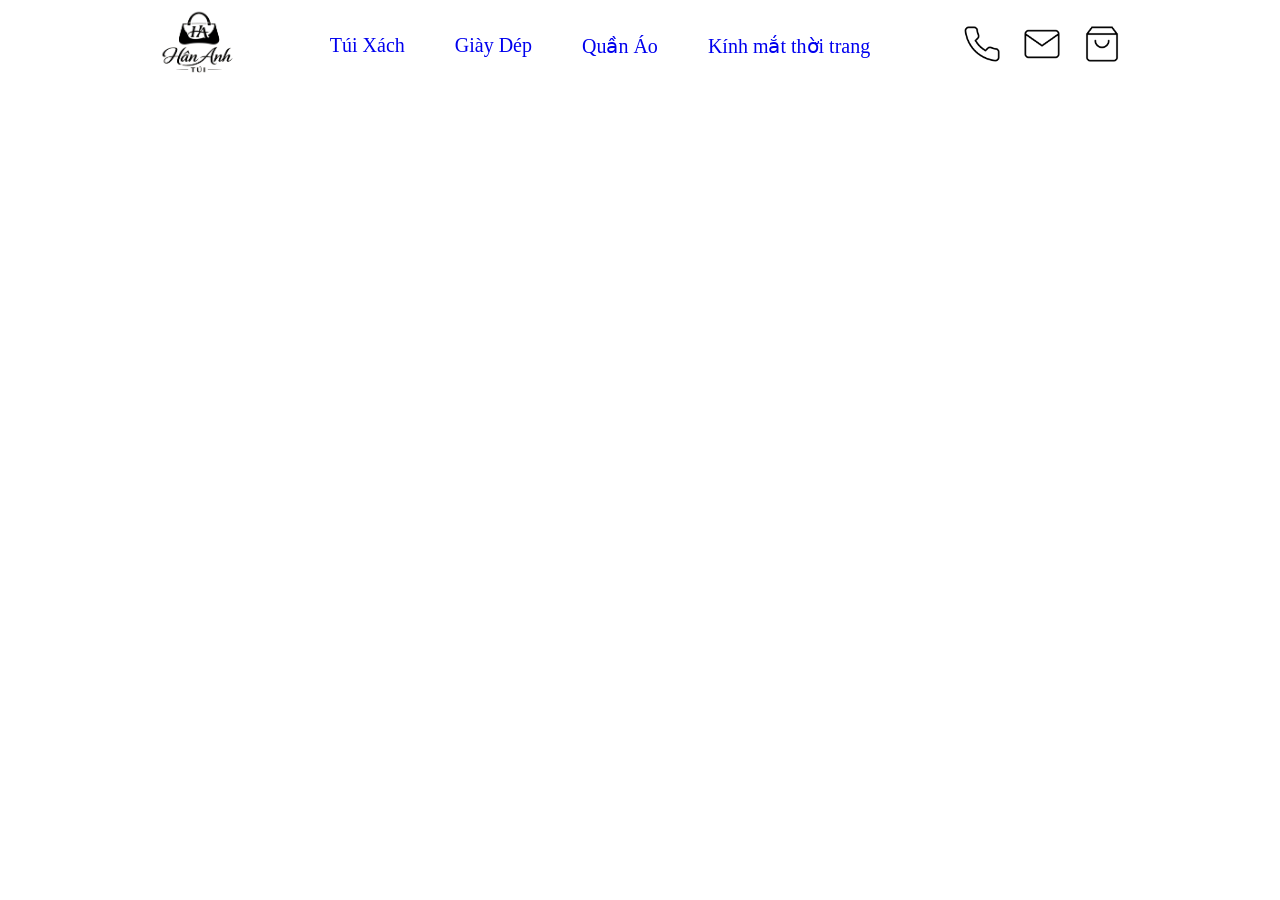
==== commit 1b5c8019: "a" ====
--- a/index.html
+++ b/index.html
@@ -9,7 +9,7 @@
   <body>
     <div class="menu">
       <div class="b c1">
-        <a href="#"><img src="img\logo.png" alt="logo" /></a>
+        <a href="#"><img class="logo" src="img\logo.png" alt="logo" /></a>
       </div>
 
       <div class="b c2">
@@ -22,10 +22,11 @@
           </ul>
         </nav>
       </div>
+
       <div class="b c3">
-        <a href="#!"><img src="img/call.png" alt="" /></a>
-        <a href="#!"><img src="img/lien-he.png" alt="" /></a>
-        <a href="#!"><img src="img/gio hang.png" alt="" /></a>
+        <a href="#!"><img class="icon" src="img/call.png" alt="" /></a>
+        <a href="#!"><img class="icon" src="img/lien-he.png" alt="" /></a>
+        <a href="#!"><img class="icon" src="img/gio hang.png" alt="" /></a>
       </div>
     </div>
   </body>
--- a/style.css
+++ b/style.css
@@ -1,40 +1,41 @@
 body {
-  /* margin: -5px 5px 0 0; */
 }
 .menu {
   display: flex;
-  /* justify-content: center; */
+  justify-content: space-between;
   align-items: center;
 }
-img {
-  width: 100px;
+.logo {
+  width: 80px;
+  margin: 0 0 0 150px;
+}
+.icon {
+  width: 40px;
 }
 ul {
   list-style: none;
   display: flex;
-  gap: 10px;
+  gap: 20px;
   font-size: 20px;
   margin: 0;
   padding: 0;
 }
+li {
+  padding: 15px;
+}
 a {
   text-decoration: none;
 }
-li {
-  padding: 15px;
+.c1 {
+  /* margin-right: auto; */
 }
+.c2 {
+  /* margin: 0 auto; */
+}
+
 .c3 {
   display: flex;
   gap: 20px;
-  flex-shrink: 0;
+  margin: 0 150px 0 0;
+  /* margin-left: auto; */
 }
-.c1 {
-  flex-shrink: 0;
-}
-.c3 img {
-  width: 30px;
-}
-
-.c2 {
-  margin: 0 auto;
-}
